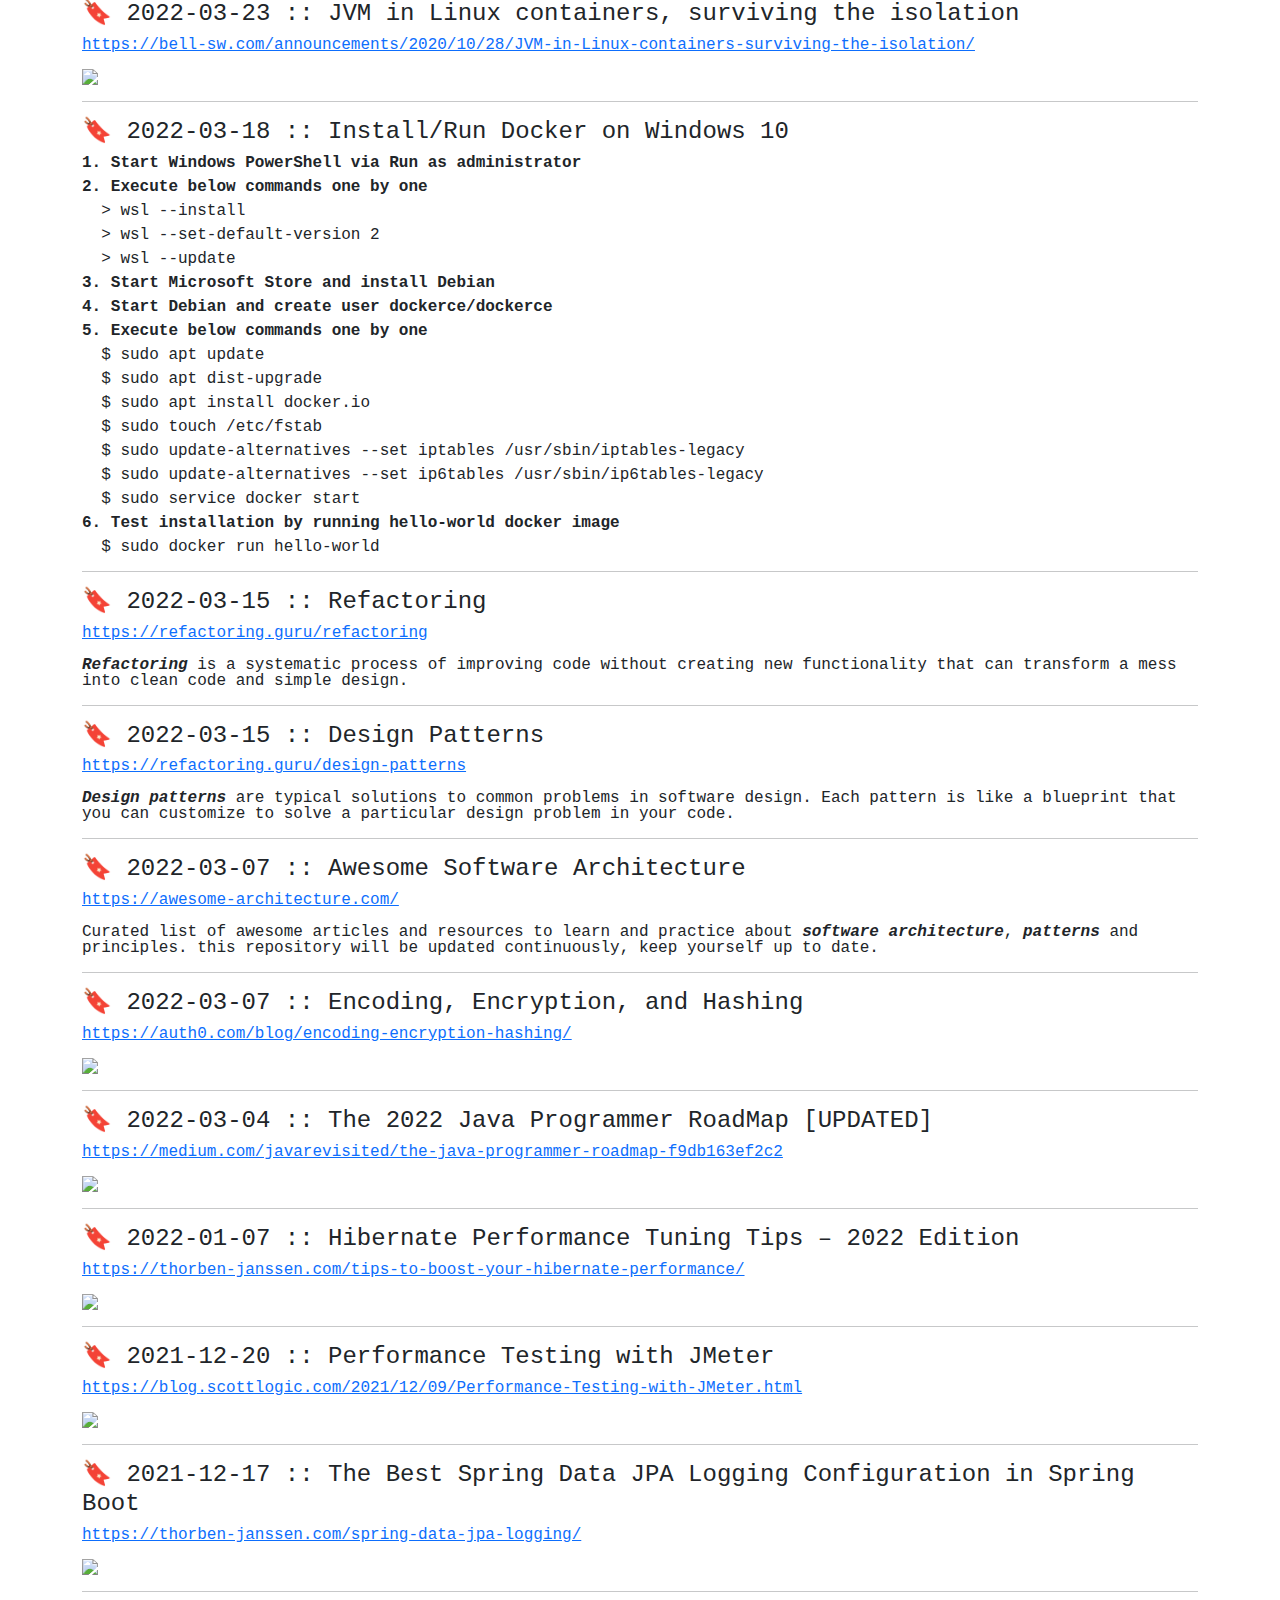
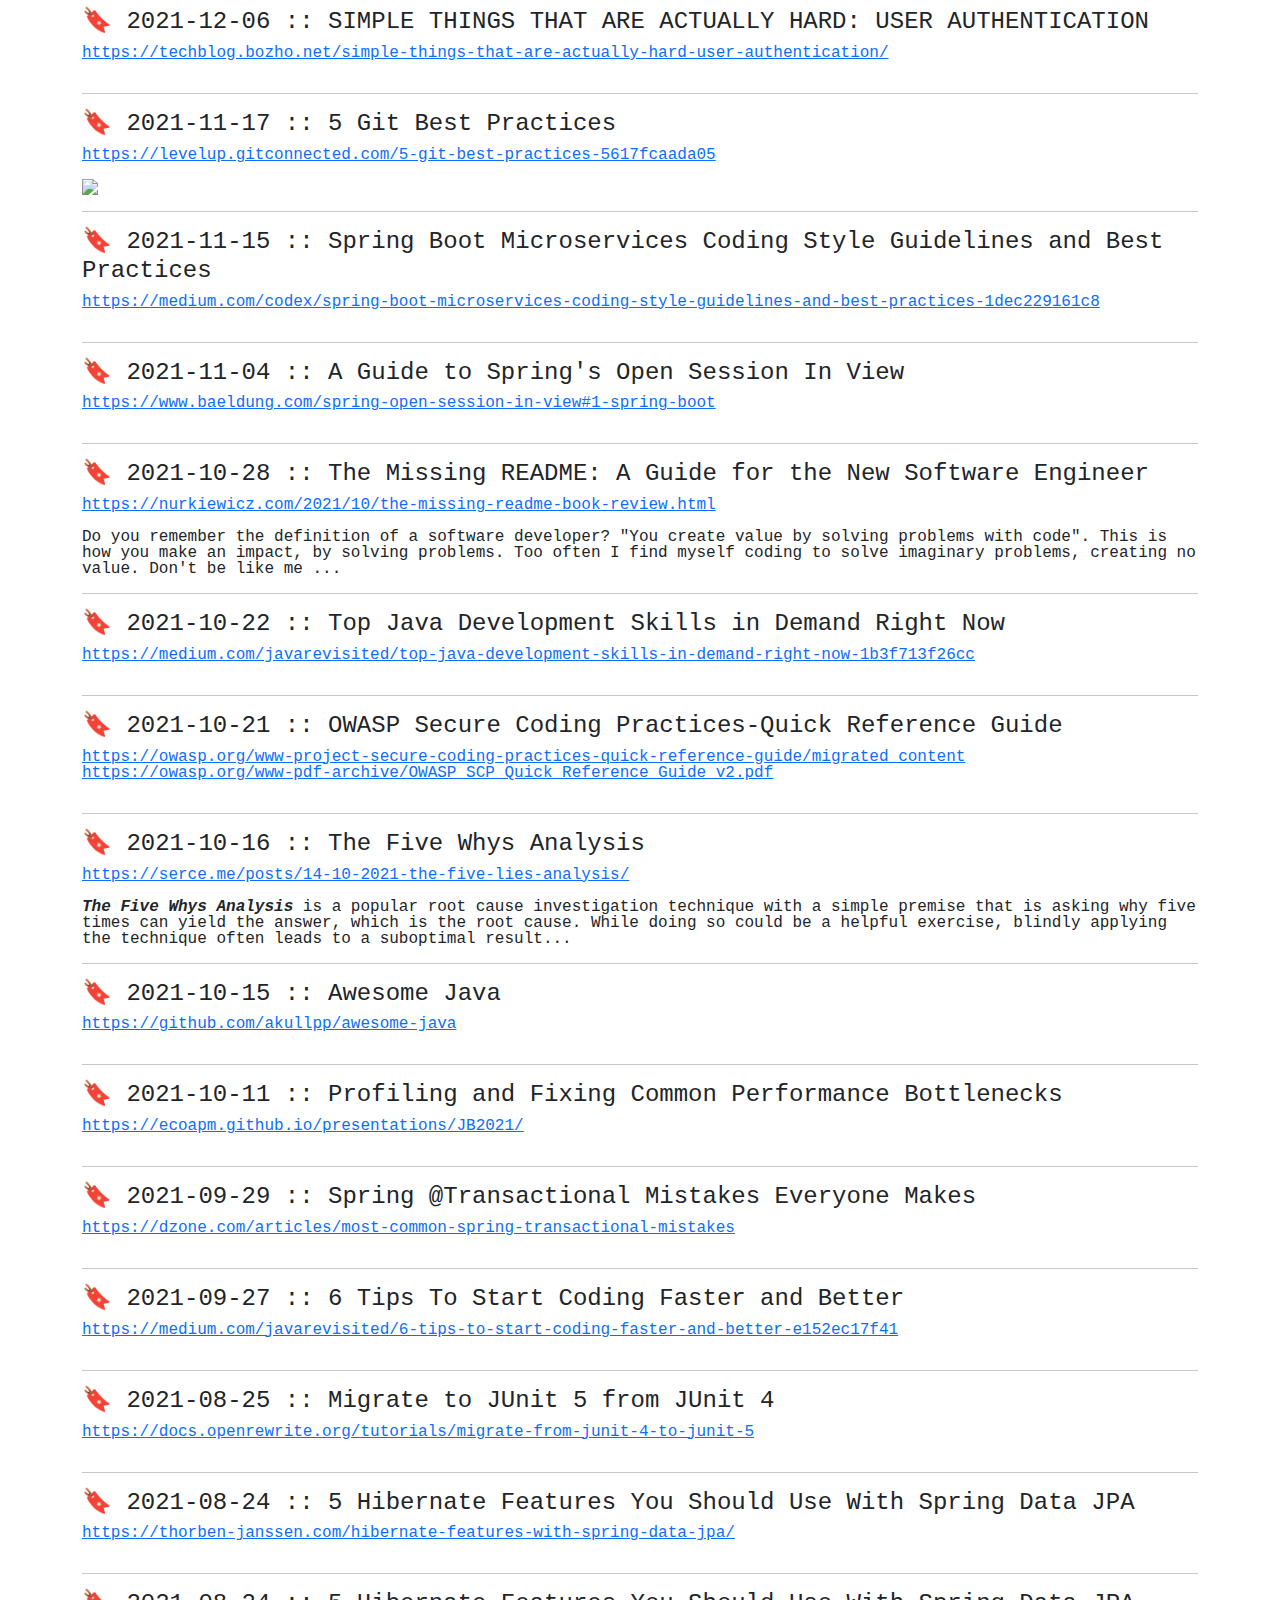
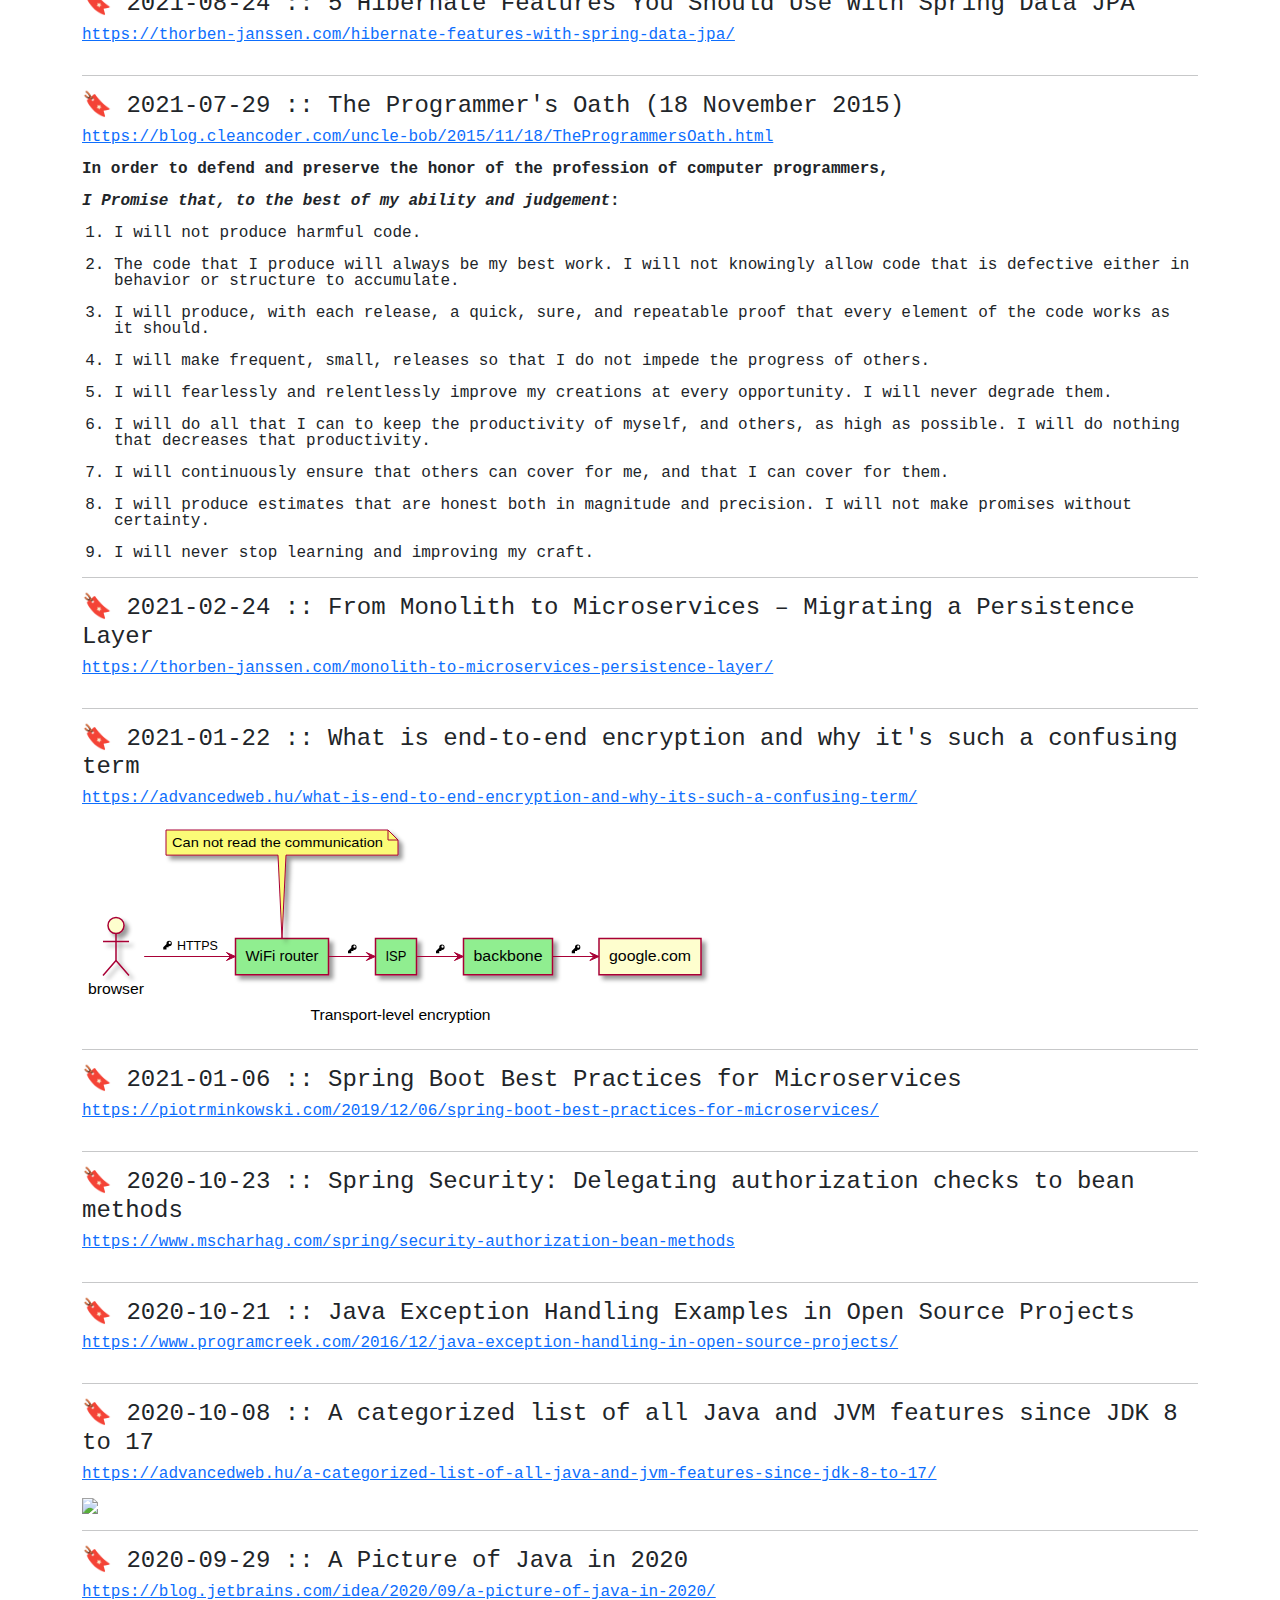
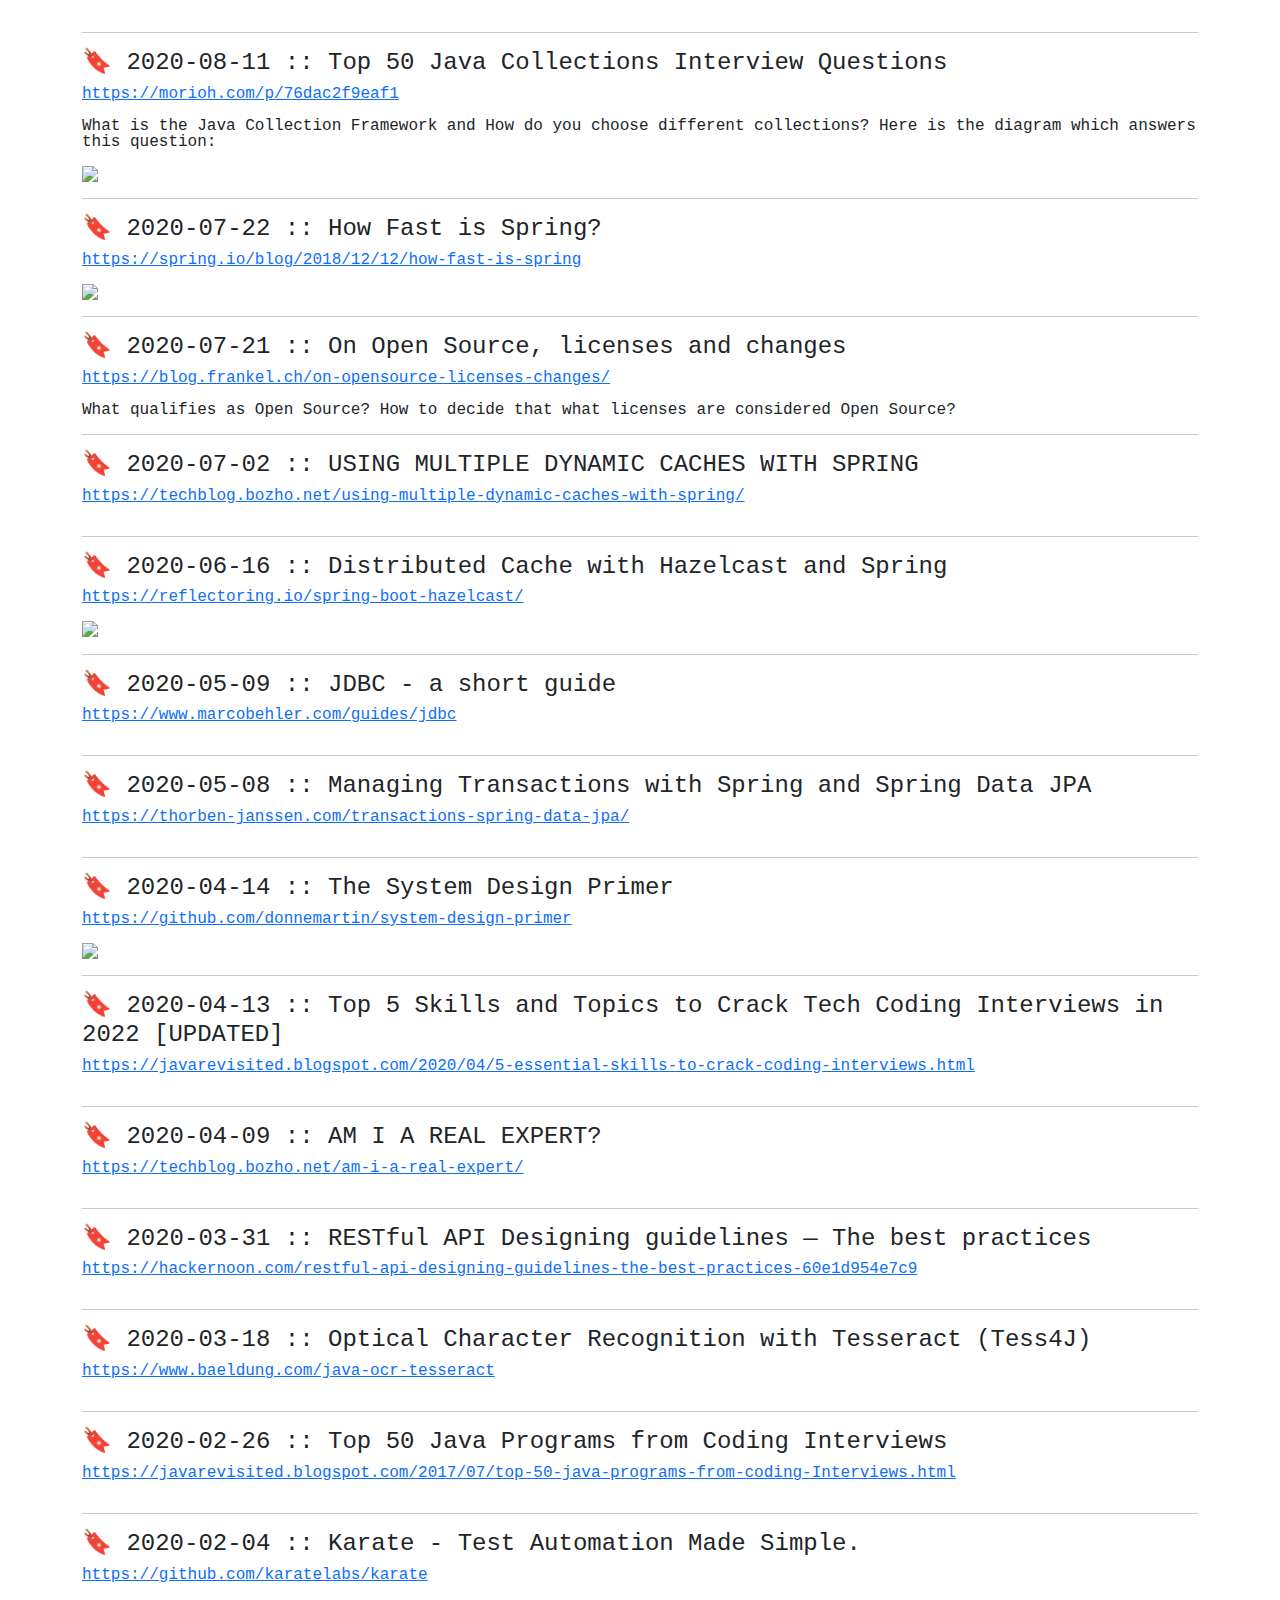
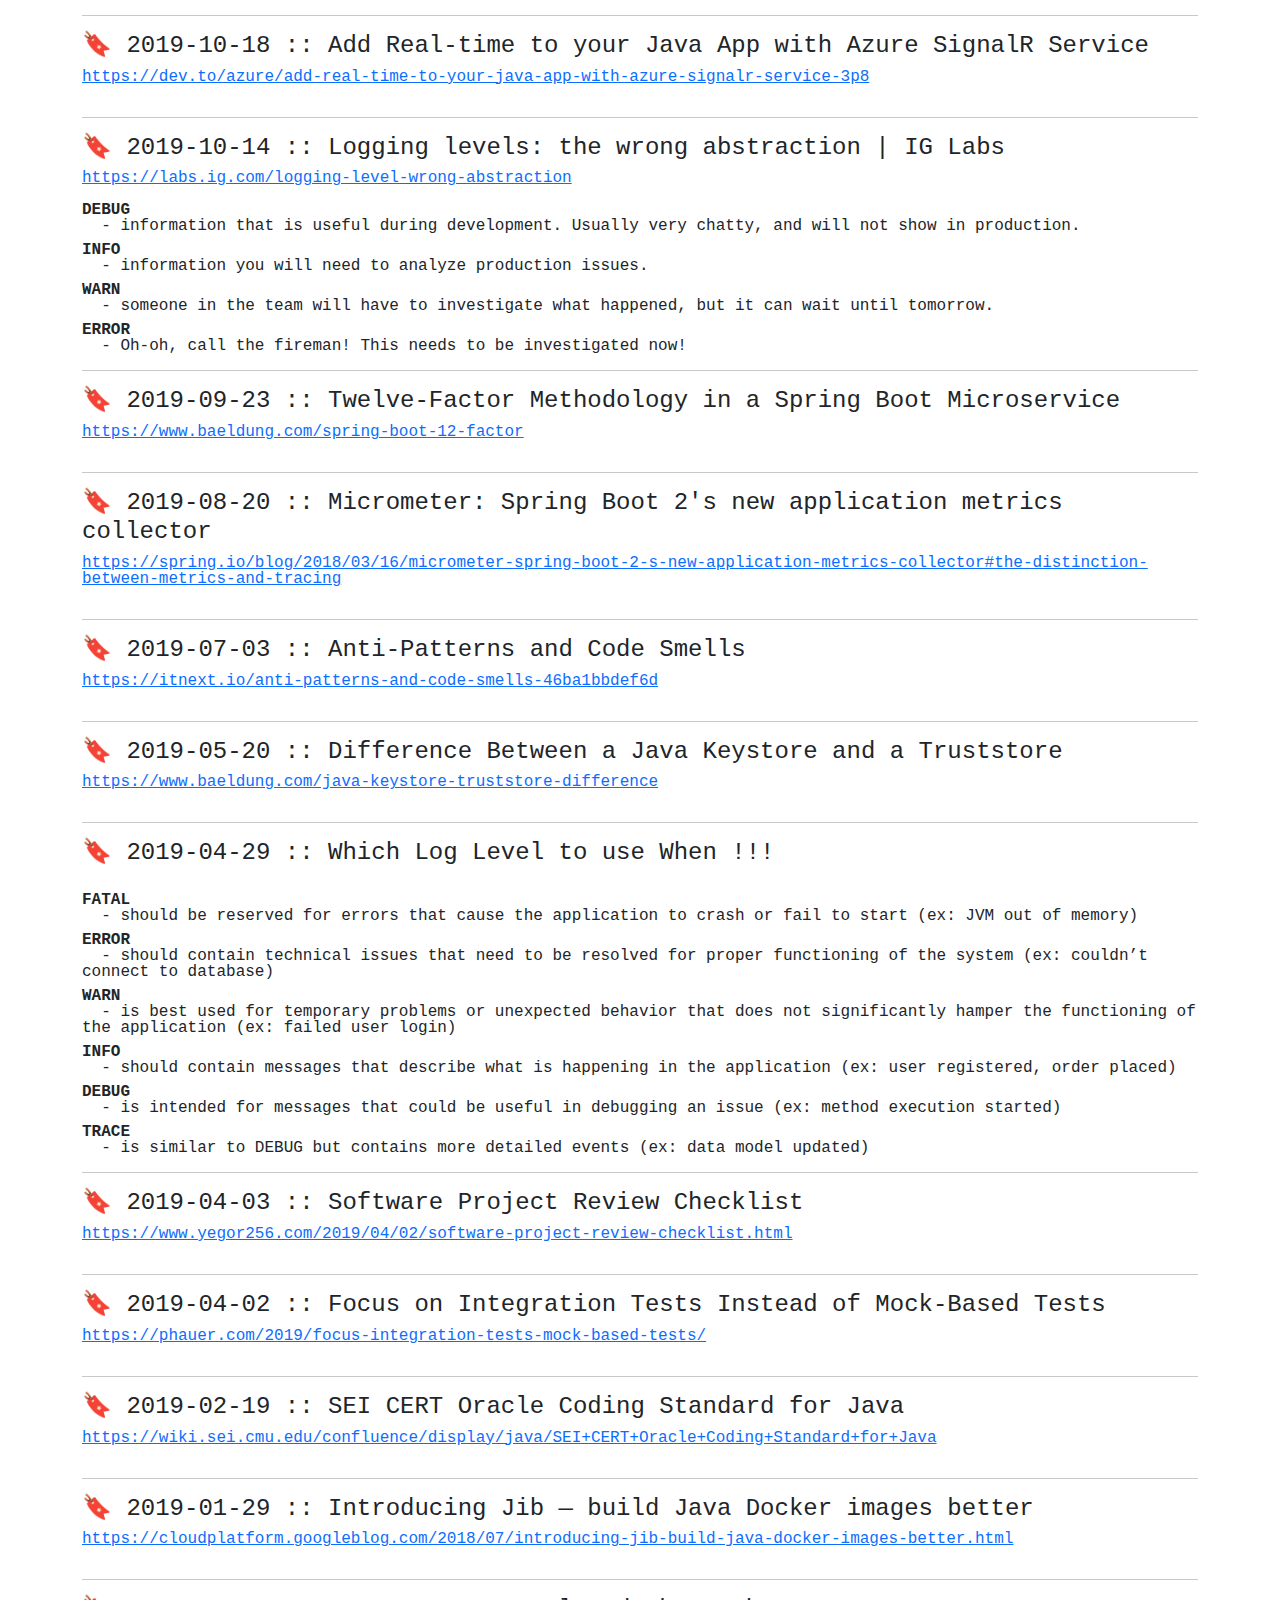
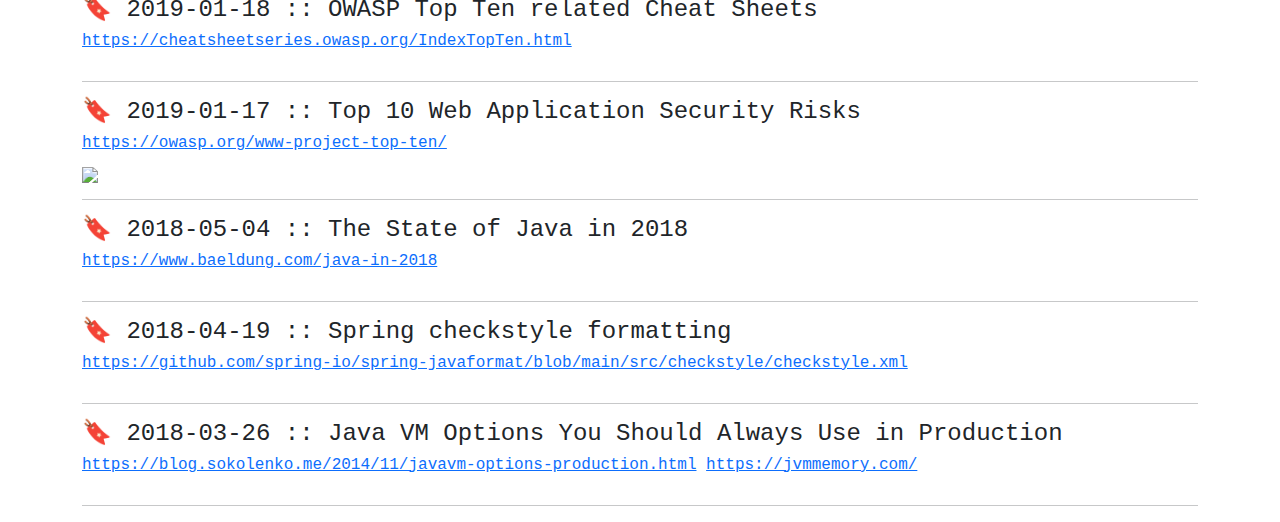
==== index.html @ d81672a1 "Update index.html" ====
<!doctype html>
<html lang="en">

<head>
    <meta charset="utf-8">
    <meta name="viewport" content="width=device-width, initial-scale=1">
    <link href="https://cdn.jsdelivr.net/npm/bootstrap@5.1.3/dist/css/bootstrap.min.css" rel="stylesheet">
    <title>merite-good-reads</title>
</head>

<body class="font-monospace lh-1">
    <div class="container">
        <div>
            <h4 id="2022-03-23"><a href="#2022-03-23" style="text-decoration: none;">&#x1F516;</a>
                2022-03-23 :: JVM in Linux containers, surviving the isolation</h4>
            <a target="_blank"
                href="https://bell-sw.com/announcements/2020/10/28/JVM-in-Linux-containers-surviving-the-isolation/">
                https://bell-sw.com/announcements/2020/10/28/JVM-in-Linux-containers-surviving-the-isolation/</a>
            <div>&nbsp;</div>
            <img width="500"
                src="https://bell-sw.com/assets/images/2020-10-28-JVM-in-Linux-containers-surviving-the-isolation/bellsoft_jfr_part4-min.jpg">
            <hr>
        </div>
        <div>
            <h4 id="2022-03-18"><a href="#2022-03-18" style="text-decoration: none;">&#x1F516;</a>
                2022-03-18 :: Install/Run Docker on Windows 10</h4>
            <dl>
                <dt>1. Start Windows PowerShell via Run as administrator</dt>
                <dd></dd>
                <dt>2. Execute below commands one by one</dt>
                <dd></dd>
                <dd>&nbsp;&nbsp;&gt; wsl --install</dd>
                <dd>&nbsp;&nbsp;&gt; wsl --set-default-version 2</dd>
                <dd>&nbsp;&nbsp;&gt; wsl --update</dd>
                <dt>3. Start Microsoft Store and install Debian</dt>
                <dd></dd>
                <dt>4. Start Debian and create user dockerce/dockerce</dt>
                <dd></dd>
                <dt>5. Execute below commands one by one</dt>
                <dd></dd>
                <dd>&nbsp;&nbsp;$ sudo apt update</dd>
                <dd>&nbsp;&nbsp;$ sudo apt dist-upgrade</dd>
                <dd>&nbsp;&nbsp;$ sudo apt install docker.io</dd>
                <dd>&nbsp;&nbsp;$ sudo touch /etc/fstab</dd>
                <dd>&nbsp;&nbsp;$ sudo update-alternatives --set iptables /usr/sbin/iptables-legacy</dd>
                <dd>&nbsp;&nbsp;$ sudo update-alternatives --set ip6tables /usr/sbin/ip6tables-legacy</dd>
                <dd>&nbsp;&nbsp;$ sudo service docker start</dd>
                <dt>6. Test installation by running hello-world docker image</dt>
                <dd></dd>
                <dd>&nbsp;&nbsp;$ sudo docker run hello-world</dd>
            </dl>
            <hr>
        </div>
        <div>
            <h4 id="2022-03-15"><a href="#2022-03-15" style="text-decoration: none;">&#x1F516;</a>
                2022-03-15 :: Refactoring</h4>
            <a target="_blank" href="https://refactoring.guru/refactoring">https://refactoring.guru/refactoring</a>
            <div>&nbsp;</div>
            <p><em><strong>Refactoring</strong></em> is a systematic process of improving code without creating new
                functionality that can transform a mess into clean code and simple design.</p>
            <hr>
        </div>
        <div>
            <h4 id="2022-03-15_01"><a href="#2022-03-15_01" style="text-decoration: none;">&#x1F516;</a>
                2022-03-15 :: Design Patterns</h4>
            <a target="_blank"
                href="https://refactoring.guru/design-patterns/">https://refactoring.guru/design-patterns</a>
            <div>&nbsp;</div>
            <p><em><strong>Design patterns</strong></em> are typical solutions to common problems in software design.
                Each pattern is like a blueprint that you can customize to solve a particular design problem in your
                code.</p>
            <hr>
        </div>
        <div>
            <h4 id="2022-03-07"><a href="#2022-03-07" style="text-decoration: none;">&#x1F516;</a>
                2022-03-07 :: Awesome Software Architecture</h4>
            <a target="_blank" href="https://awesome-architecture.com/">https://awesome-architecture.com/</a>
            <div>&nbsp;</div>
            <p>Curated list of awesome articles and resources to learn and practice about <em><strong>software
                        architecture</strong></em>, <em><strong>patterns</strong></em> and principles. this repository
                will be updated continuously, keep yourself up to date.</p>
            <hr>
        </div>
        <div>
            <h4 id="2022-03-07_01"><a href="#2022-03-07_01" style="text-decoration: none;">&#x1F516;</a>
                2022-03-07 :: Encoding, Encryption, and Hashing</h4>
            <a target="_blank" href="https://auth0.com/blog/encoding-encryption-hashing/">
                https://auth0.com/blog/encoding-encryption-hashing/</a>
            <div>&nbsp;</div>
            <img width="500"
                src="https://images.ctfassets.net/23aumh6u8s0i/32RHwyEORRBB8sbu5EZgdz/e706f821fe5e309fc410d7a56acee7d3/encoding-encryption-hasing-cheat-sheet.png">
            <hr>
        </div>
        <div>
            <h4 id="2022-03-04"><a href="#2022-03-04" style="text-decoration: none;">&#x1F516;</a>
                2022-03-04 :: The 2022 Java Programmer RoadMap [UPDATED]</h4>
            <a target="_blank" href="https://medium.com/javarevisited/the-java-programmer-roadmap-f9db163ef2c2">
                https://medium.com/javarevisited/the-java-programmer-roadmap-f9db163ef2c2</a>
            <div>&nbsp;</div>
            <img width="500" src="https://miro.medium.com/max/1400/1*dAQJ-UDP3altoQKThbQs_w.jpeg">
            <hr>
        </div>
        <div>
            <h4 id="2022-01-07"><a href="#2022-01-07" style="text-decoration: none;">&#x1F516;</a>
                2022-01-07 :: Hibernate Performance Tuning Tips – 2022 Edition</h4>
            <a target="_blank" href="https://thorben-janssen.com/tips-to-boost-your-hibernate-performance/">
                https://thorben-janssen.com/tips-to-boost-your-hibernate-performance/</a>
            <div>&nbsp;</div>
            <img width="500"
                src="https://thorben-janssen.com/wp-content/uploads/2015/11/Hibernate-Performance-Tuning-in-2022-768x427.png">
            <hr>
        </div>
        <div>
            <h4 id="2021-12-20"><a href="#2021-12-20" style="text-decoration: none;">&#x1F516;</a>
                2021-12-20 :: Performance Testing with JMeter</h4>
            <a target="_blank" href="https://blog.scottlogic.com/2021/12/09/Performance-Testing-with-JMeter.html">
                https://blog.scottlogic.com/2021/12/09/Performance-Testing-with-JMeter.html</a>
            <div>&nbsp;</div>
            <img width="500" src="https://blog.scottlogic.com/bquinn/assets/jmeter.png">
            <hr>
        </div>
        <div>
            <h4 id="2021-12-17"><a href="#2021-12-17" style="text-decoration: none;">&#x1F516;</a>
                2021-12-17 :: The Best Spring Data JPA Logging Configuration in Spring Boot</h4>
            <a target="_blank" href="https://thorben-janssen.com/spring-data-jpa-logging/">
                https://thorben-janssen.com/spring-data-jpa-logging/</a>
            <div>&nbsp;</div>
            <img width="500"
                src="https://thorben-janssen.com/wp-content/uploads/2021/12/Spring-Data-JPA-Best-Logging-Configuration-768x427.png">
            <hr>
        </div>
        <div>
            <h4 id="2021-12-06"><a href="#2021-12-06" style="text-decoration: none;">&#x1F516;</a>
                2021-12-06 :: SIMPLE THINGS THAT ARE ACTUALLY HARD: USER AUTHENTICATION</h4>
            <a target="_blank"
                href="https://techblog.bozho.net/simple-things-that-are-actually-hard-user-authentication/">
                https://techblog.bozho.net/simple-things-that-are-actually-hard-user-authentication/</a>
            <div>&nbsp;</div>
            <hr>
        </div>
        <div>
            <h4 id="2021-11-17"><a href="#2021-11-17" style="text-decoration: none;">&#x1F516;</a>
                2021-11-17 :: 5 Git Best Practices</h4>
            <a target="_blank" href="https://levelup.gitconnected.com/5-git-best-practices-5617fcaada05">
                https://levelup.gitconnected.com/5-git-best-practices-5617fcaada05</a>
            <div>&nbsp;</div>
            <img width="500" src="https://miro.medium.com/max/1400/1*j2dCG0Z99atFxKxOmQhsIg.png">
            <hr>
        </div>
        <div>
            <h4 id="2021-11-15"><a href="#2021-11-15" style="text-decoration: none;">&#x1F516;</a>
                2021-11-15 :: Spring Boot Microservices Coding Style Guidelines and Best Practices</h4>
            <a target="_blank"
                href="https://medium.com/codex/spring-boot-microservices-coding-style-guidelines-and-best-practices-1dec229161c8">
                https://medium.com/codex/spring-boot-microservices-coding-style-guidelines-and-best-practices-1dec229161c8</a
                target="_blank">
            <div>&nbsp;</div>
            <hr>
        </div>
        <div>
            <h4 id="2021-11-04"><a href="#2021-11-04" style="text-decoration: none;">&#x1F516;</a>
                2021-11-04 :: A Guide to Spring's Open Session In View</h4>
            <a target="_blank" href="https://www.baeldung.com/spring-open-session-in-view#1-spring-boot">
                https://www.baeldung.com/spring-open-session-in-view#1-spring-boot</a>
            <div>&nbsp;</div>
            <hr>
        </div>
        <div>
            <h4 id="2021-10-28"><a href="#2021-10-28" style="text-decoration: none;">&#x1F516;</a>
                2021-10-28 :: The Missing README: A Guide for the New Software Engineer</h4>
            <a target="_blank" href="https://nurkiewicz.com/2021/10/the-missing-readme-book-review.html">
                https://nurkiewicz.com/2021/10/the-missing-readme-book-review.html</a>
            <div>&nbsp;</div>
            <p>Do you remember the definition of a software developer? "You create value by solving problems with
                code". This is how you make an impact, by solving problems. Too often I find myself coding to solve
                imaginary problems, creating no value. Don't be like me ...</p>
            <hr>
        </div>
        <div>
            <h4 id="2021-10-22"><a href="#2021-10-22" style="text-decoration: none;">&#x1F516;</a>
                2021-10-22 :: Top Java Development Skills in Demand Right Now</h4>
            <a target="_blank"
                href="https://medium.com/javarevisited/top-java-development-skills-in-demand-right-now-1b3f713f26cc">
                https://medium.com/javarevisited/top-java-development-skills-in-demand-right-now-1b3f713f26cc</a>
            <div>&nbsp;</div>
            <hr>
        </div>
        <div>
            <h4 id="2021-10-21"><a href="#2021-10-21" style="text-decoration: none;">&#x1F516;</a>
                2021-10-21 :: OWASP Secure Coding Practices-Quick Reference Guide</h4>
            <a target="_blank"
                href="https://owasp.org/www-project-secure-coding-practices-quick-reference-guide/migrated_content">
                https://owasp.org/www-project-secure-coding-practices-quick-reference-guide/migrated_content</a>
            <br />
            <a target="_blank" href="https://owasp.org/www-pdf-archive/OWASP_SCP_Quick_Reference_Guide_v2.pdf">
                https://owasp.org/www-pdf-archive/OWASP_SCP_Quick_Reference_Guide_v2.pdf</a>
            <div>&nbsp;</div>
            <hr>
        </div>
        <div>
            <h4 id="2021-10-16"><a href="#2021-10-16" style="text-decoration: none;">&#x1F516;</a>
                2021-10-16 :: The Five Whys Analysis</h4>
            <a target="_blank" href="https://serce.me/posts/14-10-2021-the-five-lies-analysis/">
                https://serce.me/posts/14-10-2021-the-five-lies-analysis/</a>
            <div>&nbsp;</div>
            <p><em><strong>The Five Whys Analysis</strong></em> is a popular root cause investigation technique with a
                simple premise that is asking why five times can yield the answer, which is the root cause. While doing
                so could be a helpful exercise, blindly applying the technique often leads to a suboptimal result...
            </p>
            <hr>
        </div>
        <div>
            <h4 id="2021-10-15"><a href="#2021-10-15" style="text-decoration: none;">&#x1F516;</a>
                2021-10-15 :: Awesome Java</h4>
            <a target="_blank" href="https://github.com/akullpp/awesome-java">
                https://github.com/akullpp/awesome-java</a>
            <div>&nbsp;</div>
            <hr>
        </div>
        <div>
            <h4 id="2021-10-11"><a href="#2021-10-11" style="text-decoration: none;">&#x1F516;</a>
                2021-10-11 :: Profiling and Fixing Common Performance Bottlenecks</h4>
            <a target="_blank" href="https://ecoapm.github.io/presentations/JB2021/">
                https://ecoapm.github.io/presentations/JB2021/</a>
            <div>&nbsp;</div>
            <hr>
        </div>
        <div>
            <h4 id="2021-09-29"><a href="#2021-09-29" style="text-decoration: none;">&#x1F516;</a>
                2021-09-29 :: Spring @Transactional Mistakes Everyone Makes</h4>
            <a target="_blank" href="https://dzone.com/articles/most-common-spring-transactional-mistakes">
                https://dzone.com/articles/most-common-spring-transactional-mistakes</a>
            <div>&nbsp;</div>
            <hr>
        </div>
        <div>
            <h4 id="2021-09-27"><a href="#2021-09-27" style="text-decoration: none;">&#x1F516;</a>
                2021-09-27 :: 6 Tips To Start Coding Faster and Better</h4>
            <a target="_blank"
                href="https://medium.com/javarevisited/6-tips-to-start-coding-faster-and-better-e152ec17f41">
                https://medium.com/javarevisited/6-tips-to-start-coding-faster-and-better-e152ec17f41</a>
            <div>&nbsp;</div>
            <hr>
        </div>
        <div>
            <h4 id="2021-08-25"><a href="#2021-08-25" style="text-decoration: none;">&#x1F516;</a>
                2021-08-25 :: Migrate to JUnit 5 from JUnit 4</h4>
            <a target="_blank" href="https://docs.openrewrite.org/tutorials/migrate-from-junit-4-to-junit-5">
                https://docs.openrewrite.org/tutorials/migrate-from-junit-4-to-junit-5</a>
            <div>&nbsp;</div>
            <hr>
        </div>
        <div>
            <h4 id="2021-08-24"><a href="#2021-08-24" style="text-decoration: none;">&#x1F516;</a>
                2021-08-24 :: 5 Hibernate Features You Should Use With Spring Data JPA</h4>
            <a target="_blank" href="https://thorben-janssen.com/hibernate-features-with-spring-data-jpa/">
                https://thorben-janssen.com/hibernate-features-with-spring-data-jpa/</a>
            <div>&nbsp;</div>
            <hr>
        </div>
        <div>
            <h4 id="2021-08-24"><a href="#2021-08-24" style="text-decoration: none;">&#x1F516;</a>
                2021-08-24 :: 5 Hibernate Features You Should Use With Spring Data JPA</h4>
            <a target="_blank" href="https://thorben-janssen.com/hibernate-features-with-spring-data-jpa/">
                https://thorben-janssen.com/hibernate-features-with-spring-data-jpa/</a>
            <div>&nbsp;</div>
            <hr>
        </div>
        <div>
            <h4 id="2021-07-29"><a href="#2021-07-29" style="text-decoration: none;">&#x1F516;</a>
                2021-07-29 :: The Programmer's Oath (18 November 2015)</h4>
            <a target="_blank" href="https://blog.cleancoder.com/uncle-bob/2015/11/18/TheProgrammersOath.html">
                https://blog.cleancoder.com/uncle-bob/2015/11/18/TheProgrammersOath.html</a>
            <div>&nbsp;</div>
            <strong>
                <p>In order to defend and preserve the honor of the profession of computer programmers, </p>
                <p><em>I Promise that, to the best of my ability and judgement</em>:</p>
            </strong>
            <ol>
                <li>
                    <p>I will not produce harmful code.</p>
                </li>
                <li>
                    <p>The code that I produce will always be my best work. I will not knowingly allow code that is
                        defective either in behavior or structure to accumulate.</p>
                </li>
                <li>
                    <p>I will produce, with each release, a quick, sure, and repeatable proof that every element of the
                        code works as it should.</p>
                </li>
                <li>
                    <p>I will make frequent, small, releases so that I do not impede the progress of others.</p>
                </li>
                <li>
                    <p>I will fearlessly and relentlessly improve my creations at every opportunity. I will never
                        degrade them.</p>
                </li>
                <li>
                    <p>I will do all that I can to keep the productivity of myself, and others, as high as possible. I
                        will do nothing that decreases that productivity.</p>
                </li>
                <li>
                    <p>I will continuously ensure that others can cover for me, and that I can cover for them.</p>
                </li>
                <li>
                    <p>I will produce estimates that are honest both in magnitude and precision. I will not make
                        promises without certainty.</p>
                </li>
                <li>
                    <p>I will never stop learning and improving my craft.</p>
                </li>
            </ol>
            <hr>
        </div>
        <div>
            <h4 id="2021-02-24"><a href="#2021-02-24" style="text-decoration: none;">&#x1F516;</a>
                2021-02-24 :: From Monolith to Microservices – Migrating a Persistence Layer</h4>
            <a target="_blank" href="https://thorben-janssen.com/monolith-to-microservices-persistence-layer/">
                https://thorben-janssen.com/monolith-to-microservices-persistence-layer/</a>
            <div>&nbsp;</div>
            <hr>
        </div>
        <div>
            <h4 id="2021-01-22"><a href="#2021-01-22" style="text-decoration: none;">&#x1F516;</a>
                2021-01-22 :: What is end-to-end encryption and why it's such a confusing term</h4>
            <a target="_blank"
                href="https://advancedweb.hu/what-is-end-to-end-encryption-and-why-its-such-a-confusing-term/">
                https://advancedweb.hu/what-is-end-to-end-encryption-and-why-its-such-a-confusing-term/</a>
            <div>&nbsp;</div>
            <div><svg xmlns="http://www.w3.org/2000/svg" height="211" preserveAspectRatio=""
                    style="width:630px;height:211px" viewBox="0 0 630 211" width="630">
                    <defs>
                        <filter height="300%" id="prefix__a" width="300%" x="-1" y="-1">
                            <feGaussianBlur result="blurOut" stdDeviation="2"></feGaussianBlur>
                            <feColorMatrix in="blurOut" result="blurOut2"
                                values="0 0 0 0 0 0 0 0 0 0 0 0 0 0 0 0 0 0 .4 0"></feColorMatrix>
                            <feOffset dx="4" dy="4" in="blurOut2" result="blurOut3"></feOffset>
                            <feBlend in="SourceGraphic" in2="blurOut3"></feBlend>
                        </filter>
                    </defs>
                    <ellipse cx="34" cy="103.5" fill="#FEFECE" filter="url(#prefix__a)" rx="8" ry="8" stroke="#A80036"
                        stroke-width="1.5"></ellipse>
                    <path d="M34 111.5v27m-13-19h26m-13 19l-13 15m13-15l13 15" fill="none" filter="url(#prefix__a)"
                        stroke="#A80036" stroke-width="1.5"></path><text font-family="sans-serif" font-size="14"
                        lengthAdjust="spacingAndGlyphs" textLength="56" x="6" y="171.995">browser</text>
                    <path fill="#90EE90" filter="url(#prefix__a)" d="M153.5 116.5H246.5V152.797H153.5z" stroke="#A80036"
                        stroke-width="1.5"></path><text font-family="sans-serif" font-size="14"
                        lengthAdjust="spacingAndGlyphs" textLength="73" x="163.5" y="139.495">WiFi router</text>
                    <path fill="#90EE90" filter="url(#prefix__a)" d="M293.5 116.5H334.5V152.797H293.5z" stroke="#A80036"
                        stroke-width="1.5"></path><text font-family="sans-serif" font-size="14"
                        lengthAdjust="spacingAndGlyphs" textLength="21" x="303.5" y="139.495">ISP</text>
                    <path fill="#90EE90" filter="url(#prefix__a)" d="M381.5 116.5H470.5V152.797H381.5z" stroke="#A80036"
                        stroke-width="1.5"></path><text font-family="sans-serif" font-size="14"
                        lengthAdjust="spacingAndGlyphs" textLength="69" x="391.5" y="139.495">backbone</text>
                    <path fill="#FEFECE" filter="url(#prefix__a)" d="M517 116.5H619V152.797H517z" stroke="#A80036"
                        stroke-width="1.5"></path><text font-family="sans-serif" font-size="14"
                        lengthAdjust="spacingAndGlyphs" textLength="82" x="527" y="139.495">google.com</text>
                    <path d="M84 8v25.133h112l4 83.227 4-83.227h112V18L306 8H84" fill="#FBFB77" filter="url(#prefix__a)"
                        stroke="#A80036" stroke-width="1.0"></path>
                    <path d="M306 8v10h10L306 8" fill="#FBFB77" stroke="#A80036" stroke-width="1.0"></path><text
                        font-family="sans-serif" font-size="13" lengthAdjust="spacingAndGlyphs" textLength="211" x="90"
                        y="25.067">Can not read the communication</text>
                    <path d="M62.16 134.5h86.07" fill="none" stroke="#A80036" stroke-width="1.0"></path>
                    <path fill="#A80036" d="M153.47 134.5L144.47 130.5 148.47 134.5 144.47 138.5 153.47 134.5z"
                        stroke="#A80036" stroke-width="1.0"></path>
                    <path
                        d="M87.208 118.716a2.71 2.71 0 0 0-2.708 2.709c0 .173.036.321.068.474l-3.318 3.318v2.167h3.25v-2.167h2.167v-1.083l.068-.068c.152.032.3.068.474.068a2.71 2.71 0 0 0 0-5.417m.542 1.084c.596 0 1.083.487 1.083 1.083s-.487 1.083-1.083 1.083a1.087 1.087 0 0 1-1.083-1.083c0-.596.487-1.083 1.083-1.083">
                    </path><text font-family="sans-serif" font-size="13" lengthAdjust="spacingAndGlyphs" textLength="41"
                        x="94.917" y="127.567">HTTPS</text>
                    <path d="M246.7 134.5h41.57" fill="none" stroke="#A80036" stroke-width="1.0"></path>
                    <path fill="#A80036" d="M293.35 134.5L284.35 130.5 288.35 134.5 284.35 138.5 293.35 134.5z"
                        stroke="#A80036" stroke-width="1.0"></path>
                    <path
                        d="M271.958 122.5a2.71 2.71 0 0 0-2.708 2.708c0 .174.036.322.068.475L266 129v2.167h3.25V129h2.167v-1.083l.068-.069c.152.033.3.069.474.069a2.71 2.71 0 0 0 0-5.417m.542 1.083c.596 0 1.083.488 1.083 1.084 0 .596-.487 1.083-1.083 1.083a1.087 1.087 0 0 1-1.083-1.083c0-.596.487-1.084 1.083-1.084">
                    </path>
                    <path d="M334.54 134.5h41.55" fill="none" stroke="#A80036" stroke-width="1.0"></path>
                    <path fill="#A80036" d="M381.45 134.5L372.45 130.5 376.45 134.5 372.45 138.5 381.45 134.5z"
                        stroke="#A80036" stroke-width="1.0"></path>
                    <path
                        d="M359.958 122.5a2.71 2.71 0 0 0-2.708 2.708c0 .174.036.322.068.475L354 129v2.167h3.25V129h2.167v-1.083l.068-.069c.152.033.3.069.474.069a2.71 2.71 0 0 0 0-5.417m.542 1.083c.596 0 1.083.488 1.083 1.084 0 .596-.487 1.083-1.083 1.083a1.087 1.087 0 0 1-1.083-1.083c0-.596.487-1.084 1.083-1.084">
                    </path>
                    <path d="M470.54 134.5h41.37" fill="none" stroke="#A80036" stroke-width="1.0"></path>
                    <path fill="#A80036" d="M516.93 134.5L507.93 130.5 511.93 134.5 507.93 138.5 516.93 134.5z"
                        stroke="#A80036" stroke-width="1.0"></path>
                    <path
                        d="M495.708 122.5a2.71 2.71 0 0 0-2.708 2.708c0 .174.036.322.068.475L489.75 129v2.167H493V129h2.167v-1.083l.068-.069c.152.033.3.069.474.069a2.71 2.71 0 0 0 0-5.417m.542 1.083c.596 0 1.083.488 1.083 1.084 0 .596-.487 1.083-1.083 1.083a1.087 1.087 0 0 1-1.083-1.083c0-.596.487-1.084 1.083-1.084">
                    </path><text font-family="sans-serif" font-size="14" lengthAdjust="spacingAndGlyphs"
                        textLength="180" x="228.5" y="197.995">Transport-level encryption</text>
                </svg></div>
            <hr>
        </div>
        <div>
            <h4 id="2021-01-06"><a href="#2021-01-06" style="text-decoration: none;">&#x1F516;</a>
                2021-01-06 :: Spring Boot Best Practices for Microservices</h4>
            <a target="_blank"
                href="https://piotrminkowski.com/2019/12/06/spring-boot-best-practices-for-microservices/">
                https://piotrminkowski.com/2019/12/06/spring-boot-best-practices-for-microservices/</a>
            <div>&nbsp;</div>
            <hr>
        </div>
        <div>
            <h4 id="2020-10-23"><a href="#2020-10-23" style="text-decoration: none;">&#x1F516;</a>
                2020-10-23 :: Spring Security: Delegating authorization checks to bean methods</h4>
            <a target="_blank" href="https://www.mscharhag.com/spring/security-authorization-bean-methods">
                https://www.mscharhag.com/spring/security-authorization-bean-methods</a>
            <div>&nbsp;</div>
            <hr>
        </div>
        <div>
            <h4 id="2020-10-21"><a href="#2020-10-21" style="text-decoration: none;">&#x1F516;</a>
                2020-10-21 :: Java Exception Handling Examples in Open Source Projects</h4>
            <a target="_blank"
                href="https://www.programcreek.com/2016/12/java-exception-handling-in-open-source-projects/">
                https://www.programcreek.com/2016/12/java-exception-handling-in-open-source-projects/</a>
            <div>&nbsp;</div>
            <hr>
        </div>
        <div>
            <h4 id="2020-10-08"><a href="#2020-10-08" style="text-decoration: none;">&#x1F516;</a>
                2020-10-08 :: A categorized list of all Java and JVM features since JDK 8 to 17</h4>
            <a target="_blank"
                href="https://advancedweb.hu/a-categorized-list-of-all-java-and-jvm-features-since-jdk-8-to-17/">
                https://advancedweb.hu/a-categorized-list-of-all-java-and-jvm-features-since-jdk-8-to-17/</a>
            <div>&nbsp;</div>
            <img width="500"
                src="https://advancedweb.hu/assets/posts/post_java_8/jdktimeline-v5-24ee60741bb59c597eb580422334eb913b64ecef910920d9ba376bec2f8b78a9.jpg">
            <hr>
        </div>
        <div>
            <h4 id="2020-09-29"><a href="#2020-09-29" style="text-decoration: none;">&#x1F516;</a>
                2020-09-29 :: A Picture of Java in 2020</h4>
            <a target="_blank" href="https://blog.jetbrains.com/idea/2020/09/a-picture-of-java-in-2020/">
                https://blog.jetbrains.com/idea/2020/09/a-picture-of-java-in-2020/</a>
            <div>&nbsp;</div>
            <hr>
        </div>
        <div>
            <h4 id="2020-08-11"><a href="#2020-08-11" style="text-decoration: none;">&#x1F516;</a>
                2020-08-11 :: Top 50 Java Collections Interview Questions</h4>
            <a target="_blank" href="https://morioh.com/p/76dac2f9eaf1"> https://morioh.com/p/76dac2f9eaf1</a>
            <div>&nbsp;</div>
            <p>What is the Java Collection Framework and How do you choose different collections? Here is the diagram
                which answers this question:</p>
            <img width="500" src="https://dzone.com/storage/temp/13795568-which-java-collection-to-use.png">
            <hr>
        </div>
        <div>
            <h4 id="2020-07-22"><a href="#2020-07-22" style="text-decoration: none;">&#x1F516;</a>
                2020-07-22 :: How Fast is Spring?</h4>
            <a target="_blank" href="https://spring.io/blog/2018/12/12/how-fast-is-spring">
                https://spring.io/blog/2018/12/12/how-fast-is-spring</a>
            <div>&nbsp;</div>
            <img width="500"
                src="https://docs.google.com/spreadsheets/d/e/2PACX-1vQpSEfx0Y1W9aD3XVyn91-S0jtUp2DRCQSy_W_LMGyMR91YLAQ1mL7MiR1BRd8VzshvtuxzL6WAnlxf/pubchart?oid=336485057&format=image">
            <hr>
        </div>
        <div>
            <h4 id="2020-07-21"><a href="#2020-07-21" style="text-decoration: none;">&#x1F516;</a>
                2020-07-21 :: On Open Source, licenses and changes</h4>
            <a target="_blank" href="https://blog.frankel.ch/on-opensource-licenses-changes/">
                https://blog.frankel.ch/on-opensource-licenses-changes/</a>
            <div>&nbsp;</div>
            <p>What qualifies as Open Source? How to decide that what licenses are considered Open Source?</p>
            <hr>
        </div>
        <div>
            <h4 id="2020-07-02"><a href="#2020-07-02" style="text-decoration: none;">&#x1F516;</a>
                2020-07-02 :: USING MULTIPLE DYNAMIC CACHES WITH SPRING</h4>
            <a target="_blank" href="https://techblog.bozho.net/using-multiple-dynamic-caches-with-spring/">
                https://techblog.bozho.net/using-multiple-dynamic-caches-with-spring/</a>
            <div>&nbsp;</div>
            <hr>
        </div>
        <div>
            <h4 id="2020-06-16"><a href="#2020-06-16" style="text-decoration: none;">&#x1F516;</a>
                2020-06-16 :: Distributed Cache with Hazelcast and Spring</h4>
            <a target="_blank" href="https://reflectoring.io/spring-boot-hazelcast/">
                https://reflectoring.io/spring-boot-hazelcast/</a>
            <div>&nbsp;</div>
            <img width="500"
                src="https://reflectoring.io/images/posts/hazelcast/near-cache_hu8e65deda1333fab18660471d9617cbd5_1135288_1351x0_resize_box_3.png">
            <hr>
        </div>
        <div>
            <h4 id="2020-05-09"><a href="#2020-05-09" style="text-decoration: none;">&#x1F516;</a>
                2020-05-09 :: JDBC - a short guide</h4>
            <a target="_blank" href="https://www.marcobehler.com/guides/jdbc">
                https://www.marcobehler.com/guides/jdbc</a>
            <div>&nbsp;</div>
            <hr>
        </div>
        <div>
            <h4 id="2020-05-08"><a href="#2020-05-08" style="text-decoration: none;">&#x1F516;</a>
                2020-05-08 :: Managing Transactions with Spring and Spring Data JPA</h4>
            <a target="_blank" href="https://thorben-janssen.com/transactions-spring-data-jpa/">
                https://thorben-janssen.com/transactions-spring-data-jpa/</a>
            <div>&nbsp;</div>
            <hr>
        </div>
        <div>
            <h4 id="2020-04-14"><a href="#2020-04-14" style="text-decoration: none;">&#x1F516;</a>
                2020-04-14 :: The System Design Primer</h4>
            <a target="_blank" href="https://github.com/donnemartin/system-design-primer">
                https://github.com/donnemartin/system-design-primer</a>
            <div>&nbsp;</div>
            <img width="500"
                src="https://raw.githubusercontent.com/donnemartin/system-design-primer/master/images/jj3A5N8.png">
            <hr>
        </div>
        <div>
            <h4 id="2020-04-13"><a href="#2020-04-13" style="text-decoration: none;">&#x1F516;</a>
                2020-04-13 :: Top 5 Skills and Topics to Crack Tech Coding Interviews in 2022 [UPDATED]</h4>
            <a target="_blank"
                href="https://javarevisited.blogspot.com/2020/04/5-essential-skills-to-crack-coding-interviews.html">
                https://javarevisited.blogspot.com/2020/04/5-essential-skills-to-crack-coding-interviews.html</a>
            <div>&nbsp;</div>
            <hr>
        </div>
        <div>
            <h4 id="2020-04-09"><a href="#2020-04-09" style="text-decoration: none;">&#x1F516;</a>
                2020-04-09 :: AM I A REAL EXPERT?</h4>
            <a target="_blank" href="https://techblog.bozho.net/am-i-a-real-expert/">
                https://techblog.bozho.net/am-i-a-real-expert/</a>
            <div>&nbsp;</div>
            <hr>
        </div>
        <div>
            <h4 id="2020-03-31"><a href="#2020-03-31" style="text-decoration: none;">&#x1F516;</a>
                2020-03-31 :: RESTful API Designing guidelines — The best practices</h4>
            <a target="_blank"
                href="https://hackernoon.com/restful-api-designing-guidelines-the-best-practices-60e1d954e7c9">
                https://hackernoon.com/restful-api-designing-guidelines-the-best-practices-60e1d954e7c9</a>
            <div>&nbsp;</div>
            <hr>
        </div>
        <div>
            <h4 id="2020-03-18"><a href="#2020-03-18" style="text-decoration: none;">&#x1F516;</a>
                2020-03-18 :: Optical Character Recognition with Tesseract (Tess4J)</h4>
            <a target="_blank" href="https://www.baeldung.com/java-ocr-tesseract">
                https://www.baeldung.com/java-ocr-tesseract</a>
            <div>&nbsp;</div>
            <hr>
        </div>
        <div>
            <h4 id="2020-02-26"><a href="#2020-02-26" style="text-decoration: none;">&#x1F516;</a>
                2020-02-26 :: Top 50 Java Programs from Coding Interviews</h4>
            <a target="_blank"
                href="https://javarevisited.blogspot.com/2017/07/top-50-java-programs-from-coding-Interviews.html">
                https://javarevisited.blogspot.com/2017/07/top-50-java-programs-from-coding-Interviews.html</a>
            <div>&nbsp;</div>
            <hr>
        </div>
        <div>
            <h4 id="2020-02-04"><a href="#2020-02-04" style="text-decoration: none;">&#x1F516;</a>
                2020-02-04 :: Karate - Test Automation Made Simple.</h4>
            <a target="_blank" href="https://github.com/karatelabs/karate">
                https://github.com/karatelabs/karate</a>
            <div>&nbsp;</div>
            <hr>
        </div>
        <div>
            <h4 id="2019-10-18"><a href="#2019-10-18" style="text-decoration: none;">&#x1F516;</a>
                2019-10-18 :: Add Real-time to your Java App with Azure SignalR Service</h4>
            <a target="_blank"
                href="https://dev.to/azure/add-real-time-to-your-java-app-with-azure-signalr-service-3p8">
                https://dev.to/azure/add-real-time-to-your-java-app-with-azure-signalr-service-3p8</a>
            <div>&nbsp;</div>
            <hr>
        </div>
        <div>
            <h4 id="2019-10-14"><a href="#2019-10-14" style="text-decoration: none;">&#x1F516;</a>
                2019-10-14 :: Logging levels: the wrong abstraction | IG Labs</h4>
            <a target="_blank" href="https://labs.ig.com/logging-level-wrong-abstraction">
                https://labs.ig.com/logging-level-wrong-abstraction</a>
            <div>&nbsp;</div>
            <dl>
                <dt>DEBUG</dt>
                <dd>&nbsp;&nbsp;- information that is useful during development. Usually very chatty, and will not
                    show in production. </dd>
                <dt>INFO</dt>
                <dd>&nbsp;&nbsp;- information you will need to analyze production issues.</dd>
                <dt>WARN</dt>
                <dd>&nbsp;&nbsp;- someone in the team will have to investigate what happened, but it can wait until
                    tomorrow.</dd>
                <dt>ERROR</dt>
                <dd>&nbsp;&nbsp;- Oh-oh, call the fireman! This needs to be investigated now!</dd>
            </dl>
            <hr>
        </div>
        <div>
            <h4 id="2019-09-23"><a href="#2019-09-23" style="text-decoration: none;">&#x1F516;</a>
                2019-09-23 :: Twelve-Factor Methodology in a Spring Boot Microservice</h4>
            <a target="_blank" href="https://www.baeldung.com/spring-boot-12-factor">
                https://www.baeldung.com/spring-boot-12-factor</a>
            <div>&nbsp;</div>
            <hr>
        </div>
        <div>
            <h4 id="2019-08-20"><a href="#2019-08-20" style="text-decoration: none;">&#x1F516;</a>
                2019-08-20 :: Micrometer: Spring Boot 2's new application metrics collector</h4>
            <a target="_blank"
                href="https://spring.io/blog/2018/03/16/micrometer-spring-boot-2-s-new-application-metrics-collector#the-distinction-between-metrics-and-tracing">
                https://spring.io/blog/2018/03/16/micrometer-spring-boot-2-s-new-application-metrics-collector#the-distinction-between-metrics-and-tracing</a>
            <div>&nbsp;</div>
            <hr>
        </div>
        <div>
            <h4 id="2019-07-03"><a href="#2019-07-03" style="text-decoration: none;">&#x1F516;</a>
                2019-07-03 :: Anti-Patterns and Code Smells</h4>
            <a target="_blank" href="https://itnext.io/anti-patterns-and-code-smells-46ba1bbdef6d">
                https://itnext.io/anti-patterns-and-code-smells-46ba1bbdef6d</a>
            <div>&nbsp;</div>
            <hr>
        </div>
        <div>
            <h4 id="2019-05-20"><a href="#2019-05-20" style="text-decoration: none;">&#x1F516;</a>
                2019-05-20 :: Difference Between a Java Keystore and a Truststore</h4>
            <a target="_blank" href="https://www.baeldung.com/java-keystore-truststore-difference">
                https://www.baeldung.com/java-keystore-truststore-difference</a>
            <div>&nbsp;</div>
            <hr>
        </div>
        <div>
            <h4 id="2019-04-29"><a href="#2019-04-29" style="text-decoration: none;">&#x1F516;</a>
                2019-04-29 :: Which Log Level to use When !!!</h4>
            <div>&nbsp;</div>
            <dl>
                <dt>FATAL</dt>
                <dd>&nbsp;&nbsp;- should be reserved for errors that cause the application to crash or fail to start
                    (ex: JVM out of memory) </dd>
                <dt>ERROR</dt>
                <dd>&nbsp;&nbsp;- should contain technical issues that need to be resolved for proper functioning of
                    the system (ex: couldn’t connect to database)</dd>
                <dt>WARN</dt>
                <dd>&nbsp;&nbsp;- is best used for temporary problems or unexpected behavior that does not
                    significantly hamper the
                    functioning of the application (ex: failed user login)</dd>
                <dt>INFO</dt>
                <dd>&nbsp;&nbsp;- should contain messages that describe what is happening in the application (ex:
                    user registered, order placed)</dd>
                <dt>DEBUG</dt>
                <dd>&nbsp;&nbsp;- is intended for messages that could be useful in debugging an issue (ex: method
                    execution started) </dd>
                <dt>TRACE</dt>
                <dd>&nbsp;&nbsp;- is similar to DEBUG but contains more detailed events (ex: data model updated) </dd>
            </dl>
            <hr>
        </div>
        <div>
            <h4 id="2019-04-03"><a href="#2019-04-03" style="text-decoration: none;">&#x1F516;</a>
                2019-04-03 :: Software Project Review Checklist</h4>
            <a target="_blank" href="https://www.yegor256.com/2019/04/02/software-project-review-checklist.html">
                https://www.yegor256.com/2019/04/02/software-project-review-checklist.html</a>
            <div>&nbsp;</div>
            <hr>
        </div>
        <div>
            <h4 id="2019-04-02"><a href="#2019-04-02" style="text-decoration: none;">&#x1F516;</a>
                2019-04-02 :: Focus on Integration Tests Instead of Mock-Based Tests</h4>
            <a target="_blank" href="https://phauer.com/2019/focus-integration-tests-mock-based-tests/">
                https://phauer.com/2019/focus-integration-tests-mock-based-tests/</a>
            <div>&nbsp;</div>
            <hr>
        </div>
        <div>
            <h4 id="2019-02-19"><a href="#2019-02-19" style="text-decoration: none;">&#x1F516;</a>
                2019-02-19 :: SEI CERT Oracle Coding Standard for Java</h4>
            <a target="_blank"
                href="https://wiki.sei.cmu.edu/confluence/display/java/SEI+CERT+Oracle+Coding+Standard+for+Java">
                https://wiki.sei.cmu.edu/confluence/display/java/SEI+CERT+Oracle+Coding+Standard+for+Java</a>
            <div>&nbsp;</div>
            <hr>
        </div>
        <div>
            <h4 id="2019-01-29"><a href="#2019-01-29" style="text-decoration: none;">&#x1F516;</a>
                2019-01-29 :: Introducing Jib — build Java Docker images better</h4>
            <a target="_blank"
                href="https://cloudplatform.googleblog.com/2018/07/introducing-jib-build-java-docker-images-better.html">
                https://cloudplatform.googleblog.com/2018/07/introducing-jib-build-java-docker-images-better.html</a>
            <div>&nbsp;</div>
            <hr>
        </div>
        <div>
            <h4 id="2019-01-18"><a href="#2019-01-18" style="text-decoration: none;">&#x1F516;</a>
                2019-01-18 :: OWASP Top Ten related Cheat Sheets</h4>
            <a target="_blank"
                href="https://cheatsheetseries.owasp.org/IndexTopTen.html">https://cheatsheetseries.owasp.org/IndexTopTen.html</a>
            <div>&nbsp;</div>
            <hr>
        </div>
        <div>
            <h4 id="2019-01-17"><a href="#2019-01-17" style="text-decoration: none;">&#x1F516;</a>
                2019-01-17 :: Top 10 Web Application Security Risks</h4>
            <a target="_blank" href="https://owasp.org/www-project-top-ten/">https://owasp.org/www-project-top-ten/</a>
            <div>&nbsp;</div>
            <img width="500" src="https://owasp.org/www-project-top-ten/assets/images/mapping.png">
            <hr>
        </div>
        <div>
            <h4 id="2018-05-04"><a href="#2018-05-04" style="text-decoration: none;">&#x1F516;</a>
                2018-05-04 :: The State of Java in 2018</h4>
            <a target="_blank" href="https://www.baeldung.com/java-in-2018">https://www.baeldung.com/java-in-2018</a>
            <div>&nbsp;</div>
            <hr>
        </div>
        <div>
            <h4 id="2018-04-19"><a href="#2018-04-19" style="text-decoration: none;">&#x1F516;</a>
                2018-04-19 :: Spring checkstyle formatting</h4>
            <a target="_blank"
                href="https://github.com/spring-io/spring-javaformat/blob/main/src/checkstyle/checkstyle.xml">
                https://github.com/spring-io/spring-javaformat/blob/main/src/checkstyle/checkstyle.xml</a>
            <div>&nbsp;</div>
            <hr>
        </div>
        <div>
            <h4 id="2018-03-26"><a href="#2018-03-26" style="text-decoration: none;">&#x1F516;</a>
                2018-03-26 :: Java VM Options You Should Always Use in Production</h4>
            <a target="_blank" href="https://blog.sokolenko.me/2014/11/javavm-options-production.html">
                https://blog.sokolenko.me/2014/11/javavm-options-production.html</a>
            <a target="_blank" href="https://jvmmemory.com/">https://jvmmemory.com/</a>
            <div>&nbsp;</div>
            <hr>
        </div>
    </div>
</body>

</html>
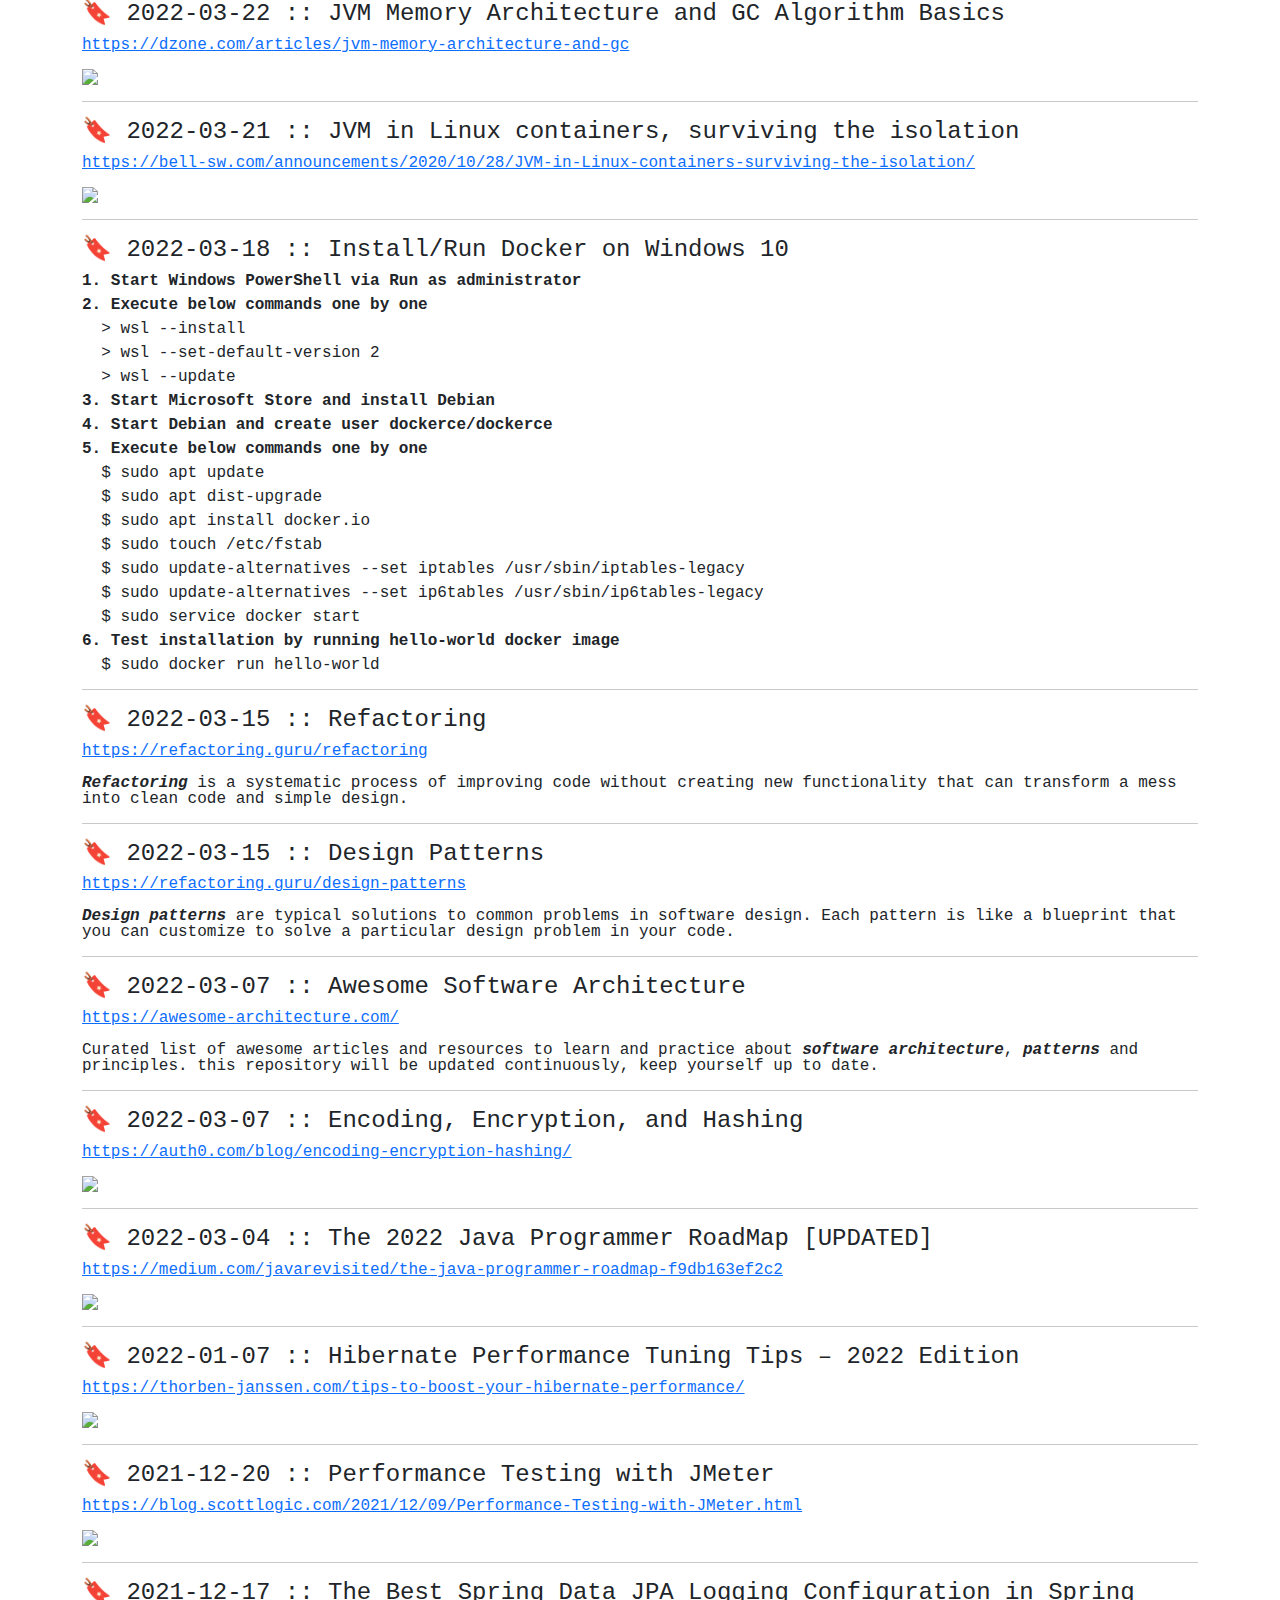
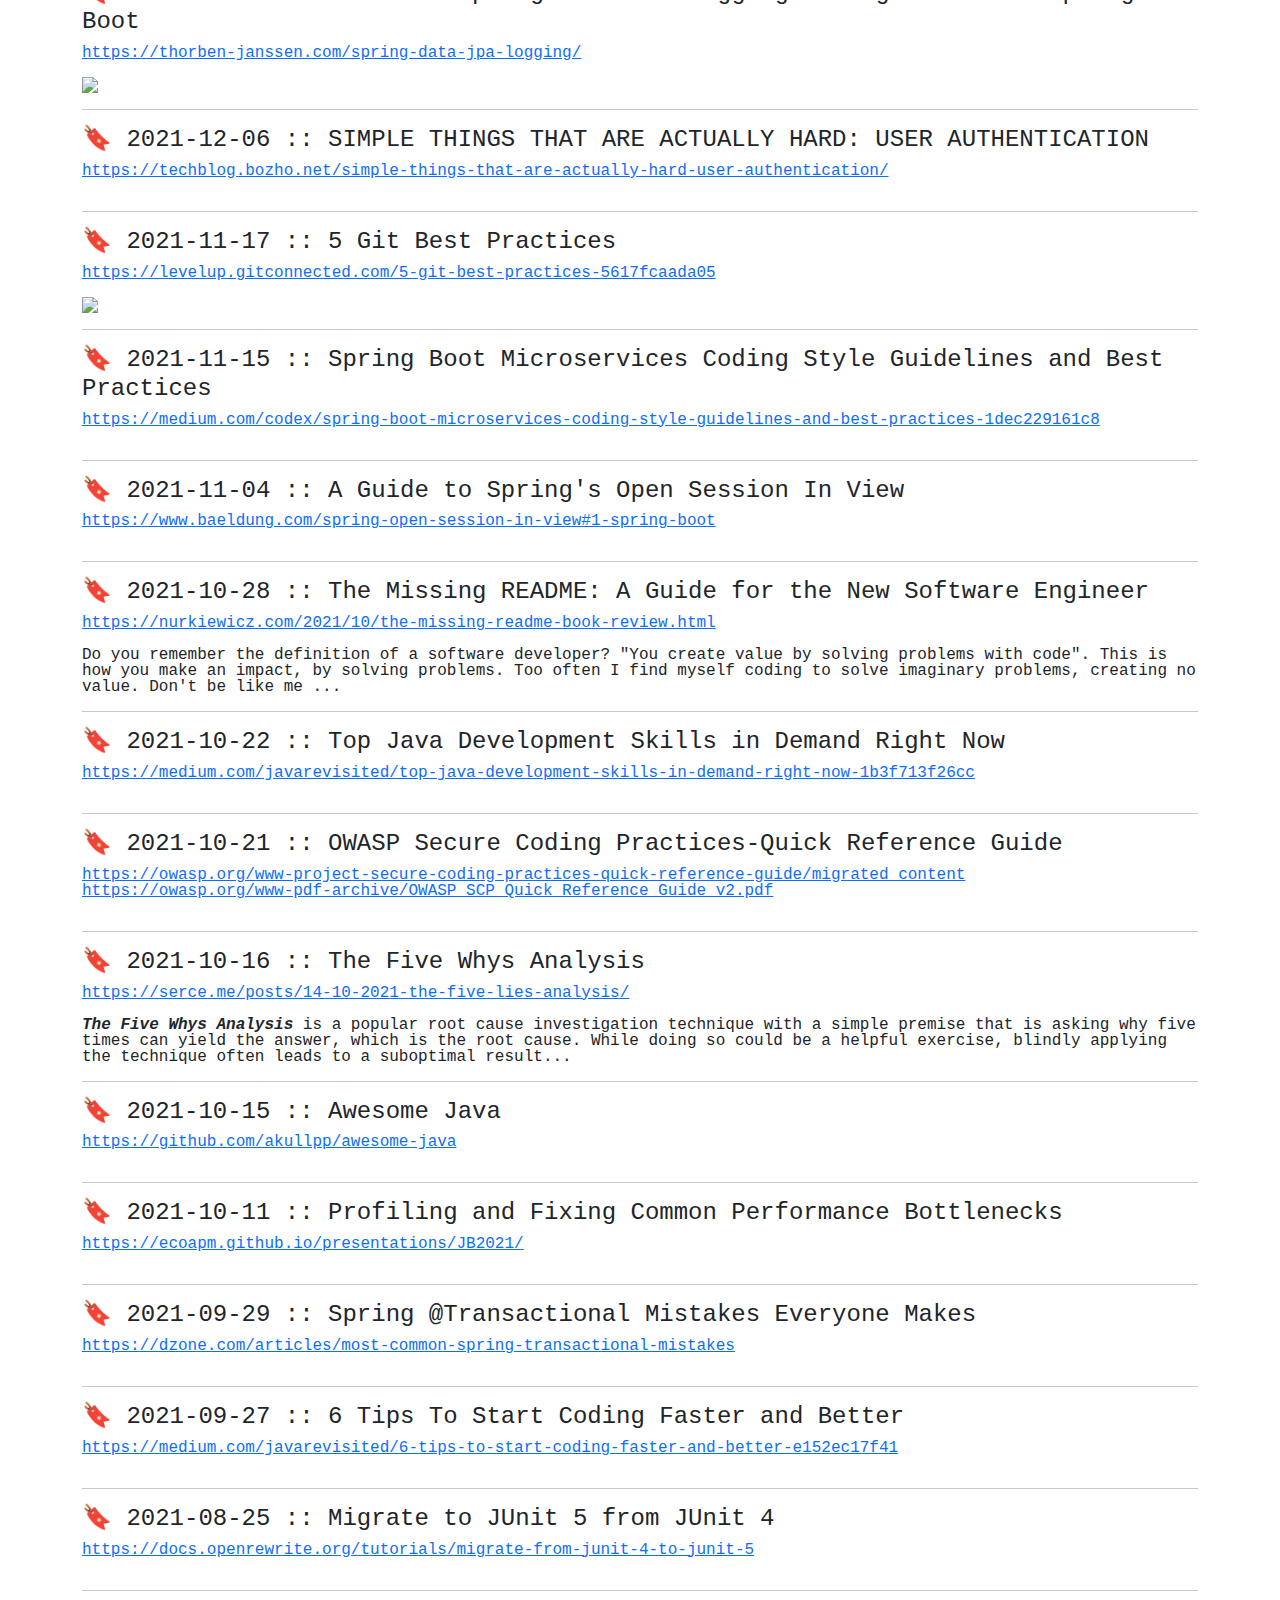
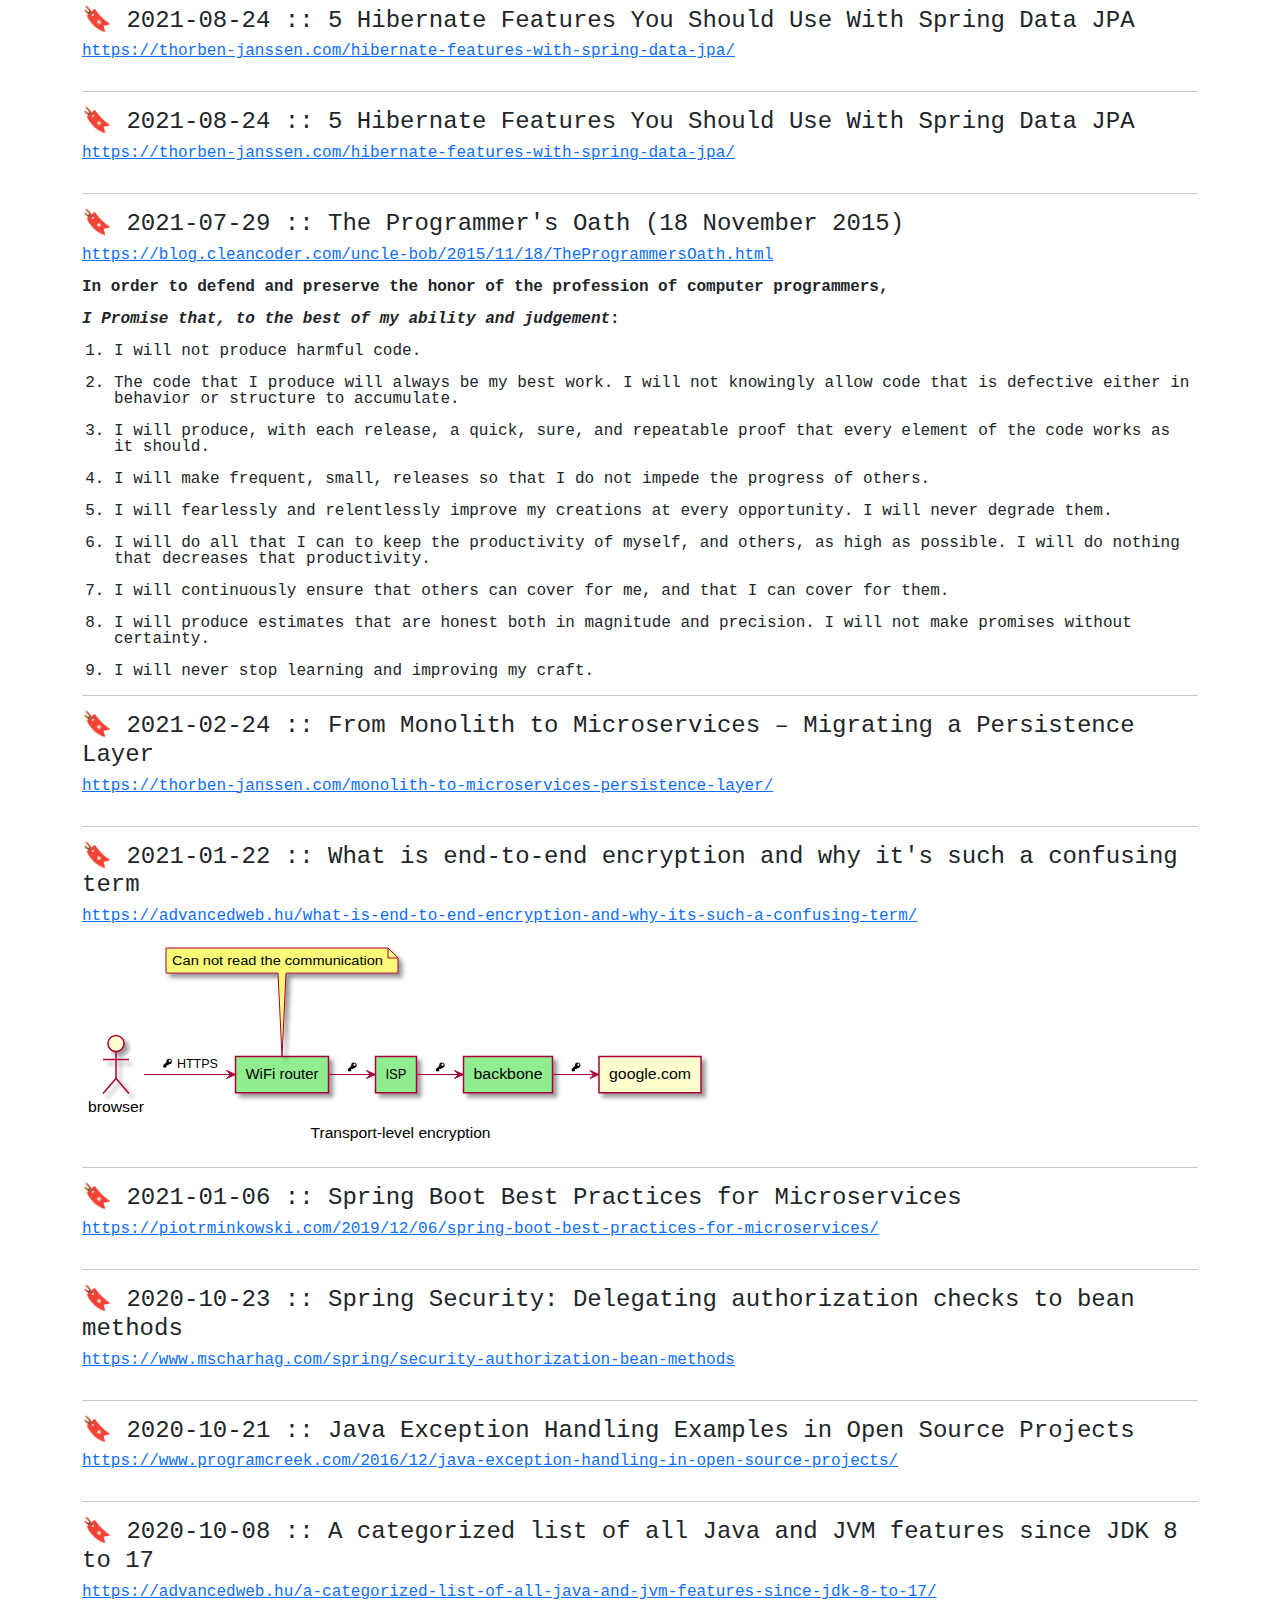
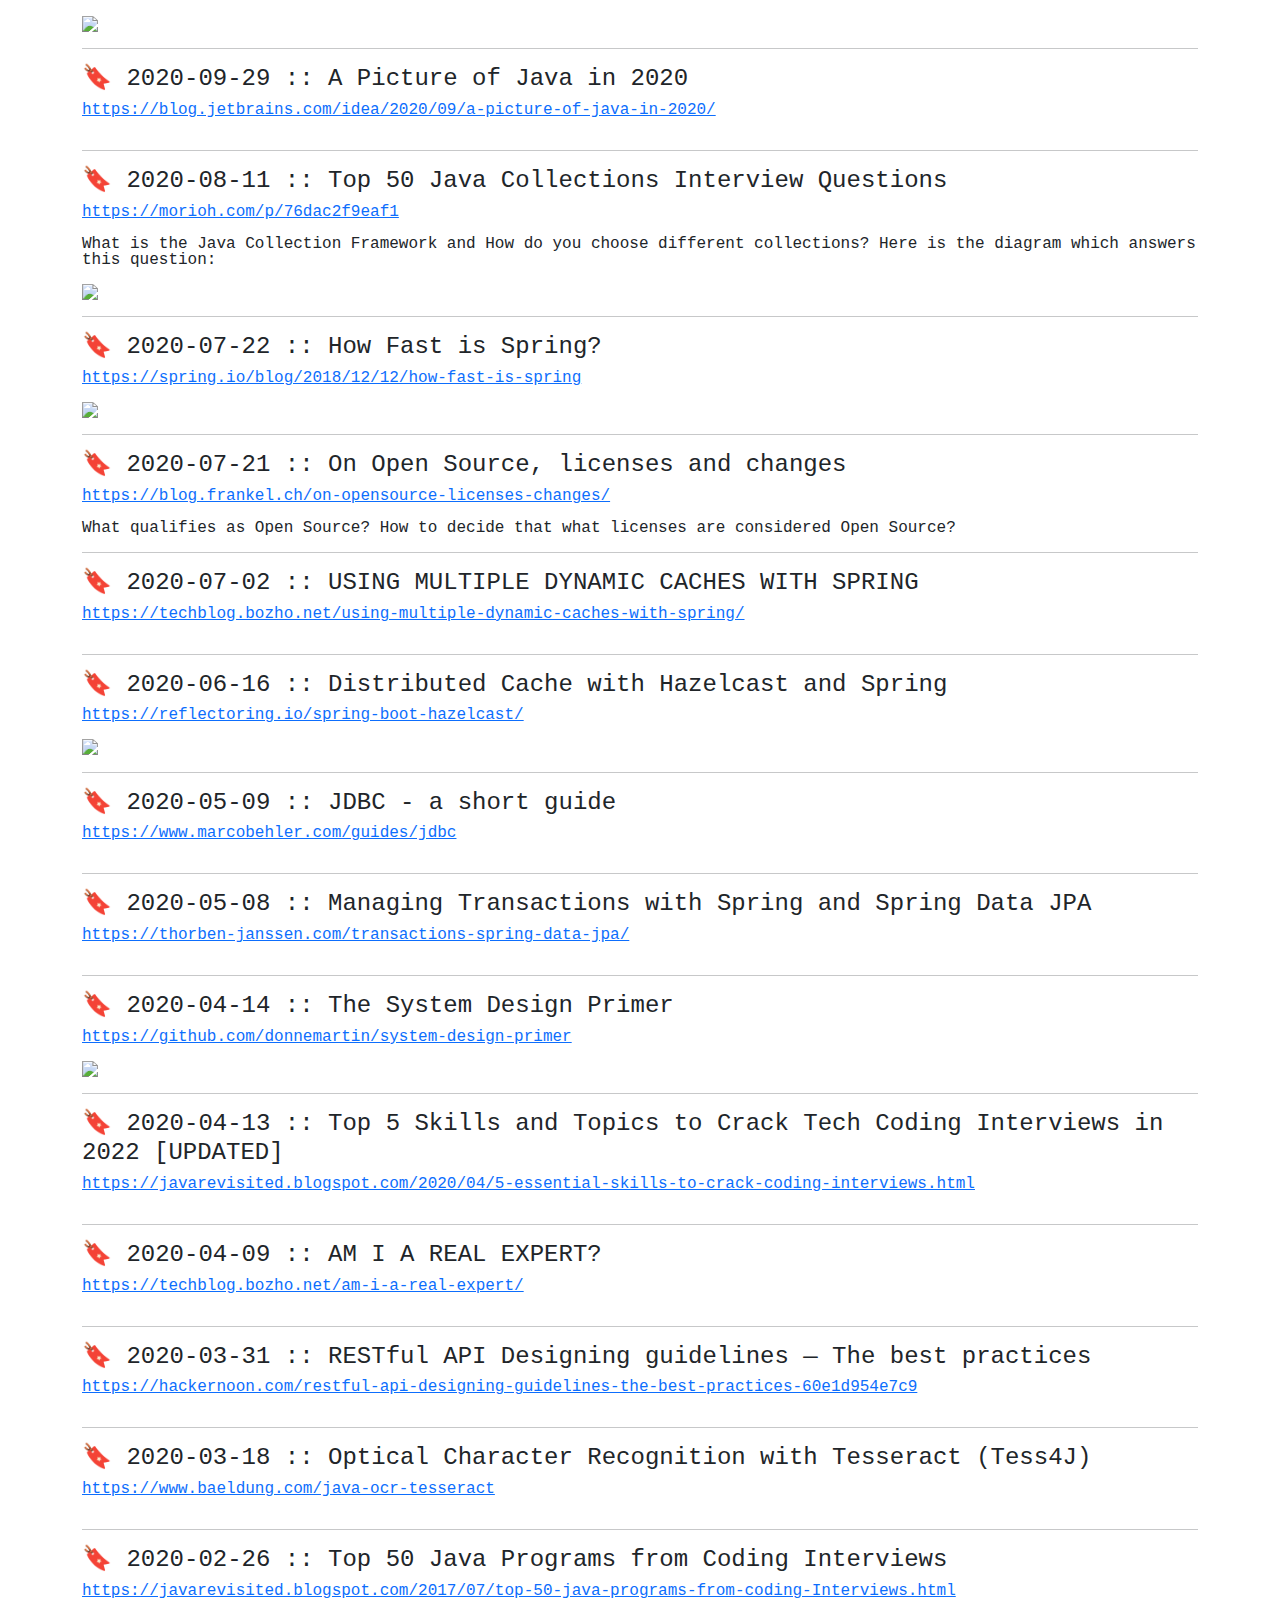
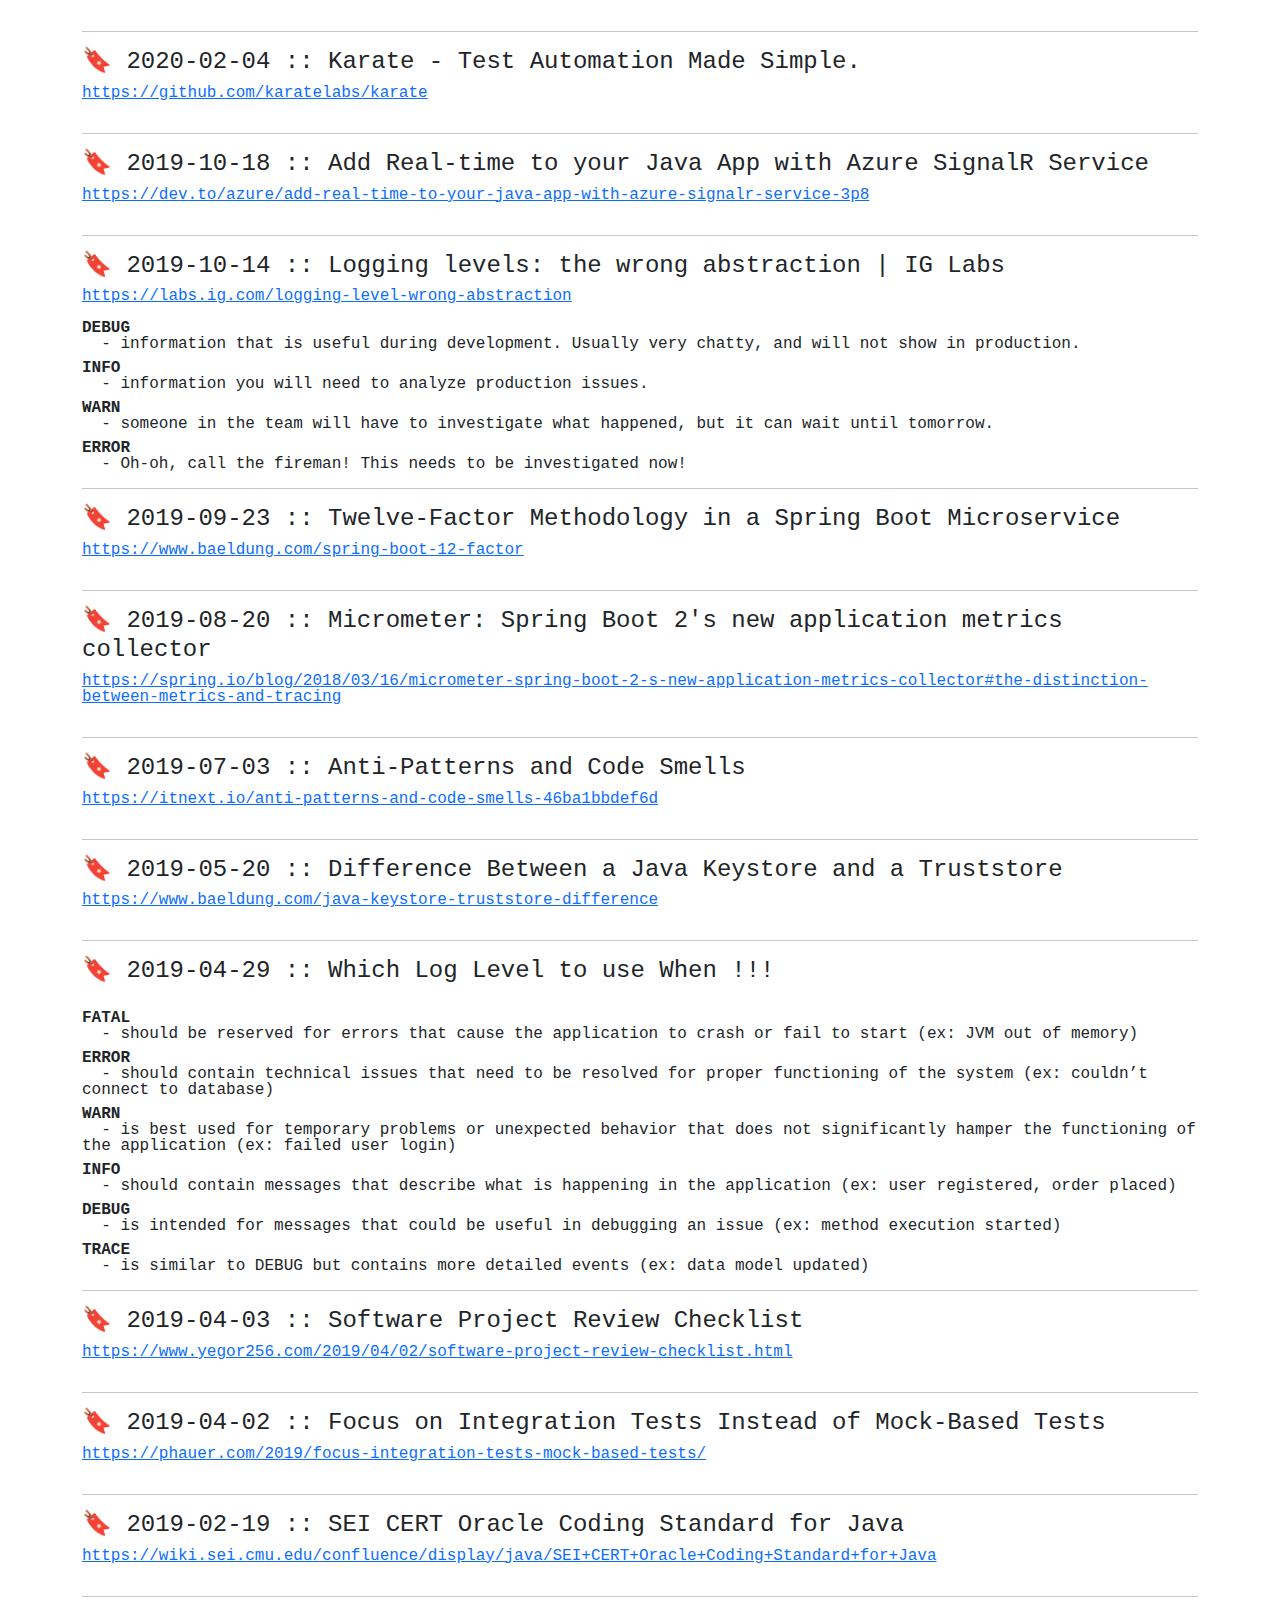
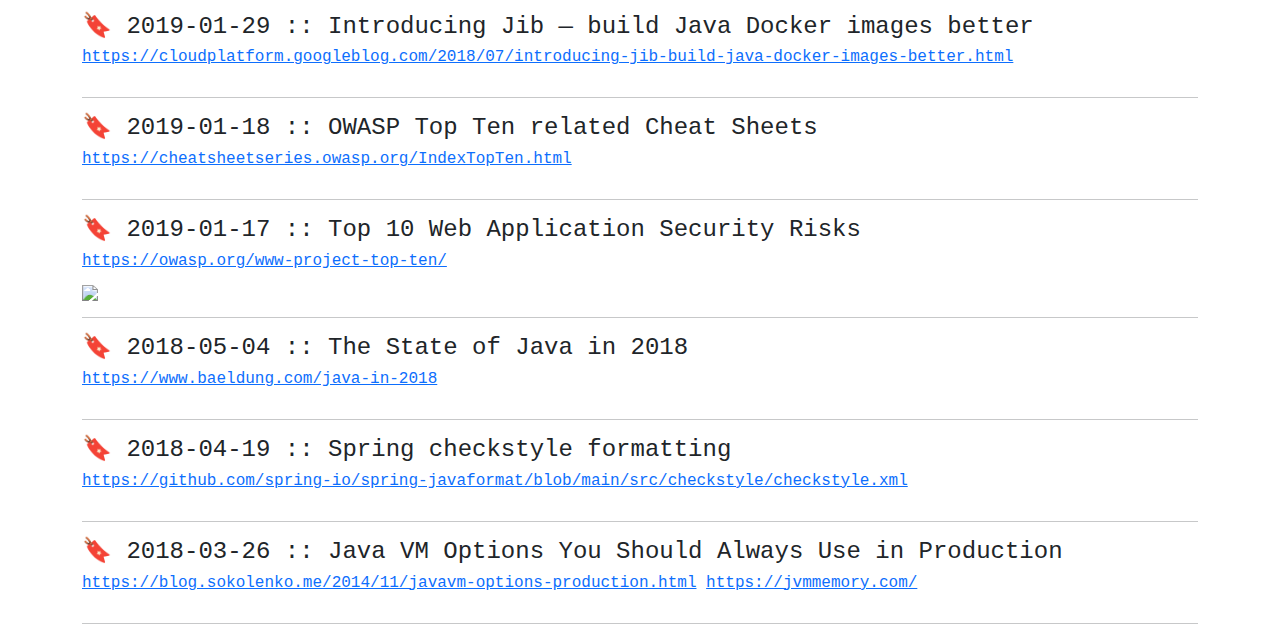
==== commit 967eba0d: "Update index.html" ====
--- a/index.html
+++ b/index.html
@@ -11,8 +11,17 @@
 <body class="font-monospace lh-1">
     <div class="container">
         <div>
-            <h4 id="2022-03-23"><a href="#2022-03-23" style="text-decoration: none;">&#x1F516;</a>
-                2022-03-23 :: JVM in Linux containers, surviving the isolation</h4>
+            <h4 id="2022-03-22"><a href="#2022-03-22" style="text-decoration: none;">&#x1F516;</a>
+                2022-03-22 :: JVM Memory Architecture and GC Algorithm Basics</h4>
+            <a target="_blank" href="https://dzone.com/articles/jvm-memory-architecture-and-gc">
+                https://dzone.com/articles/jvm-memory-architecture-and-gc</a>
+            <div>&nbsp;</div>
+            <img width="500" src="https://dz2cdn1.dzone.com/storage/temp/15734274-1647634065870.png">
+            <hr>
+        </div>
+        <div>
+            <h4 id="2022-03-21"><a href="#2022-03-21" style="text-decoration: none;">&#x1F516;</a>
+                2022-03-21 :: JVM in Linux containers, surviving the isolation</h4>
             <a target="_blank"
                 href="https://bell-sw.com/announcements/2020/10/28/JVM-in-Linux-containers-surviving-the-isolation/">
                 https://bell-sw.com/announcements/2020/10/28/JVM-in-Linux-containers-surviving-the-isolation/</a>
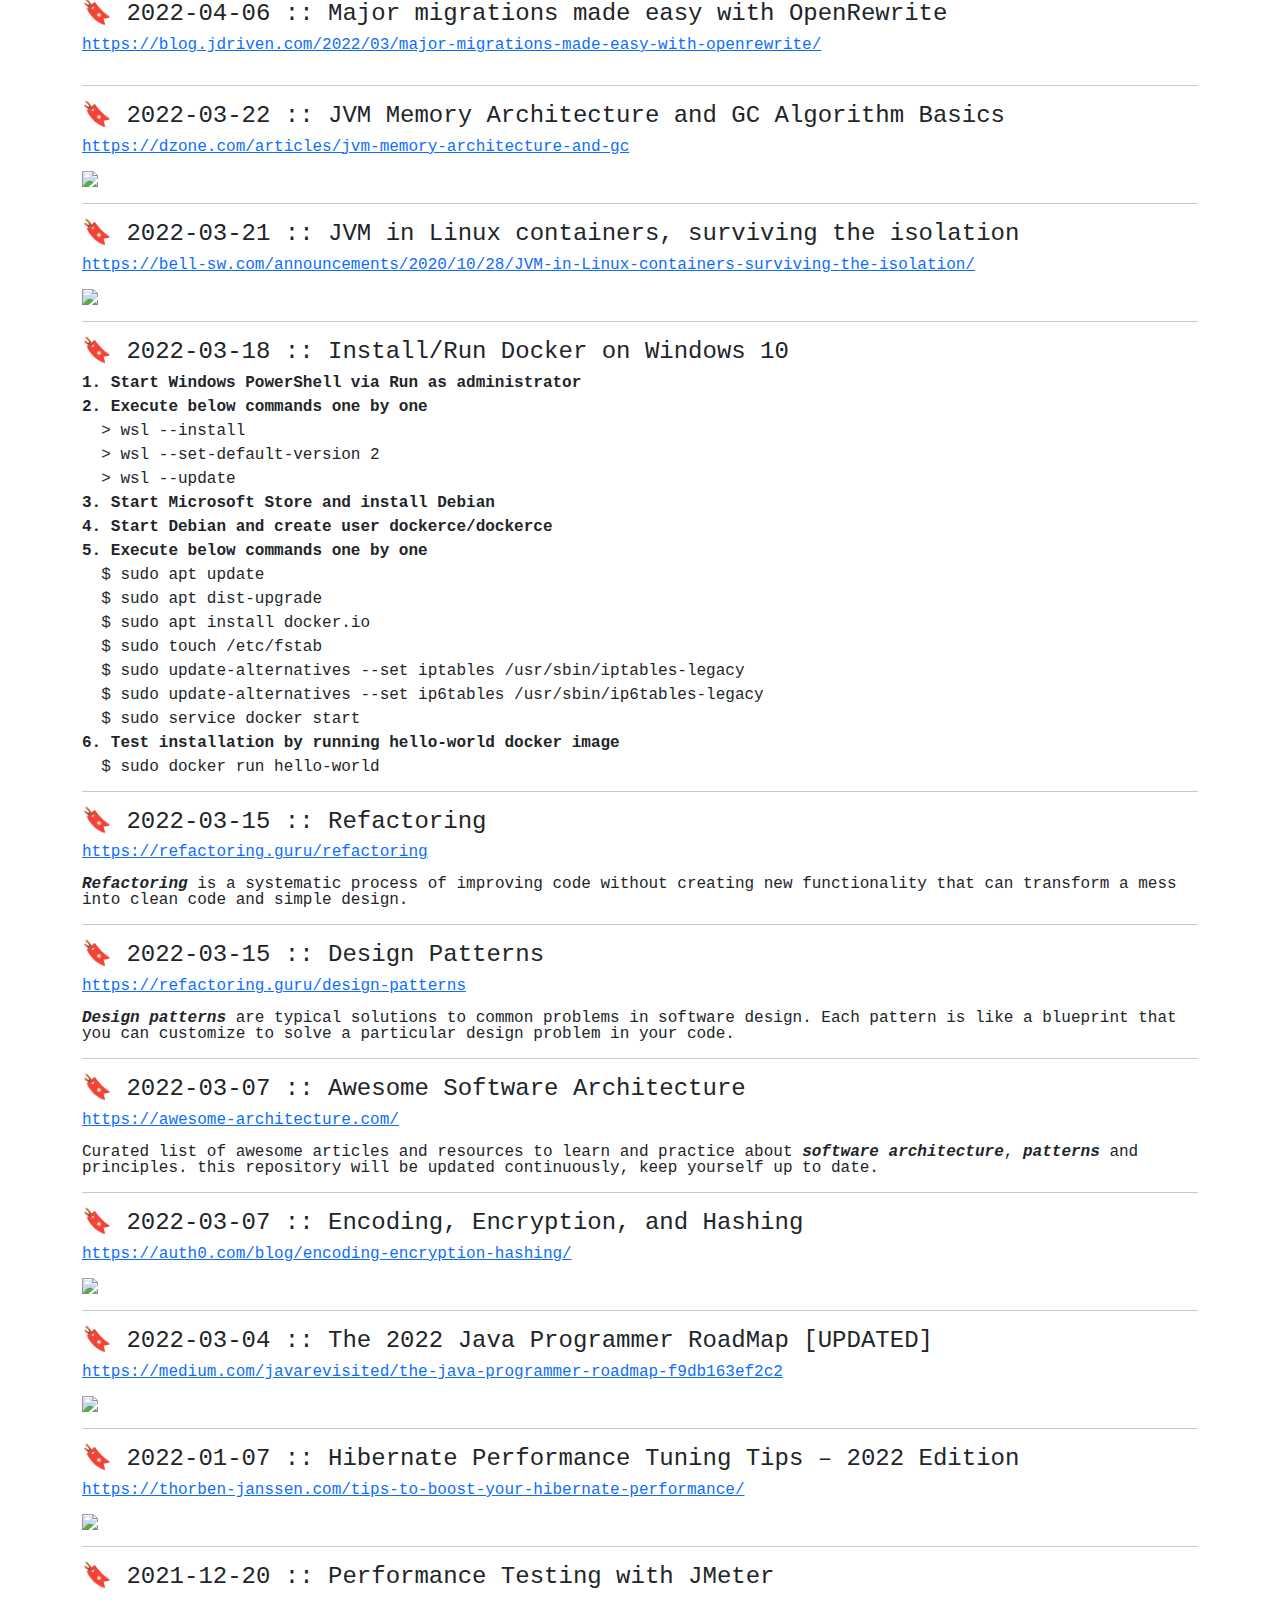
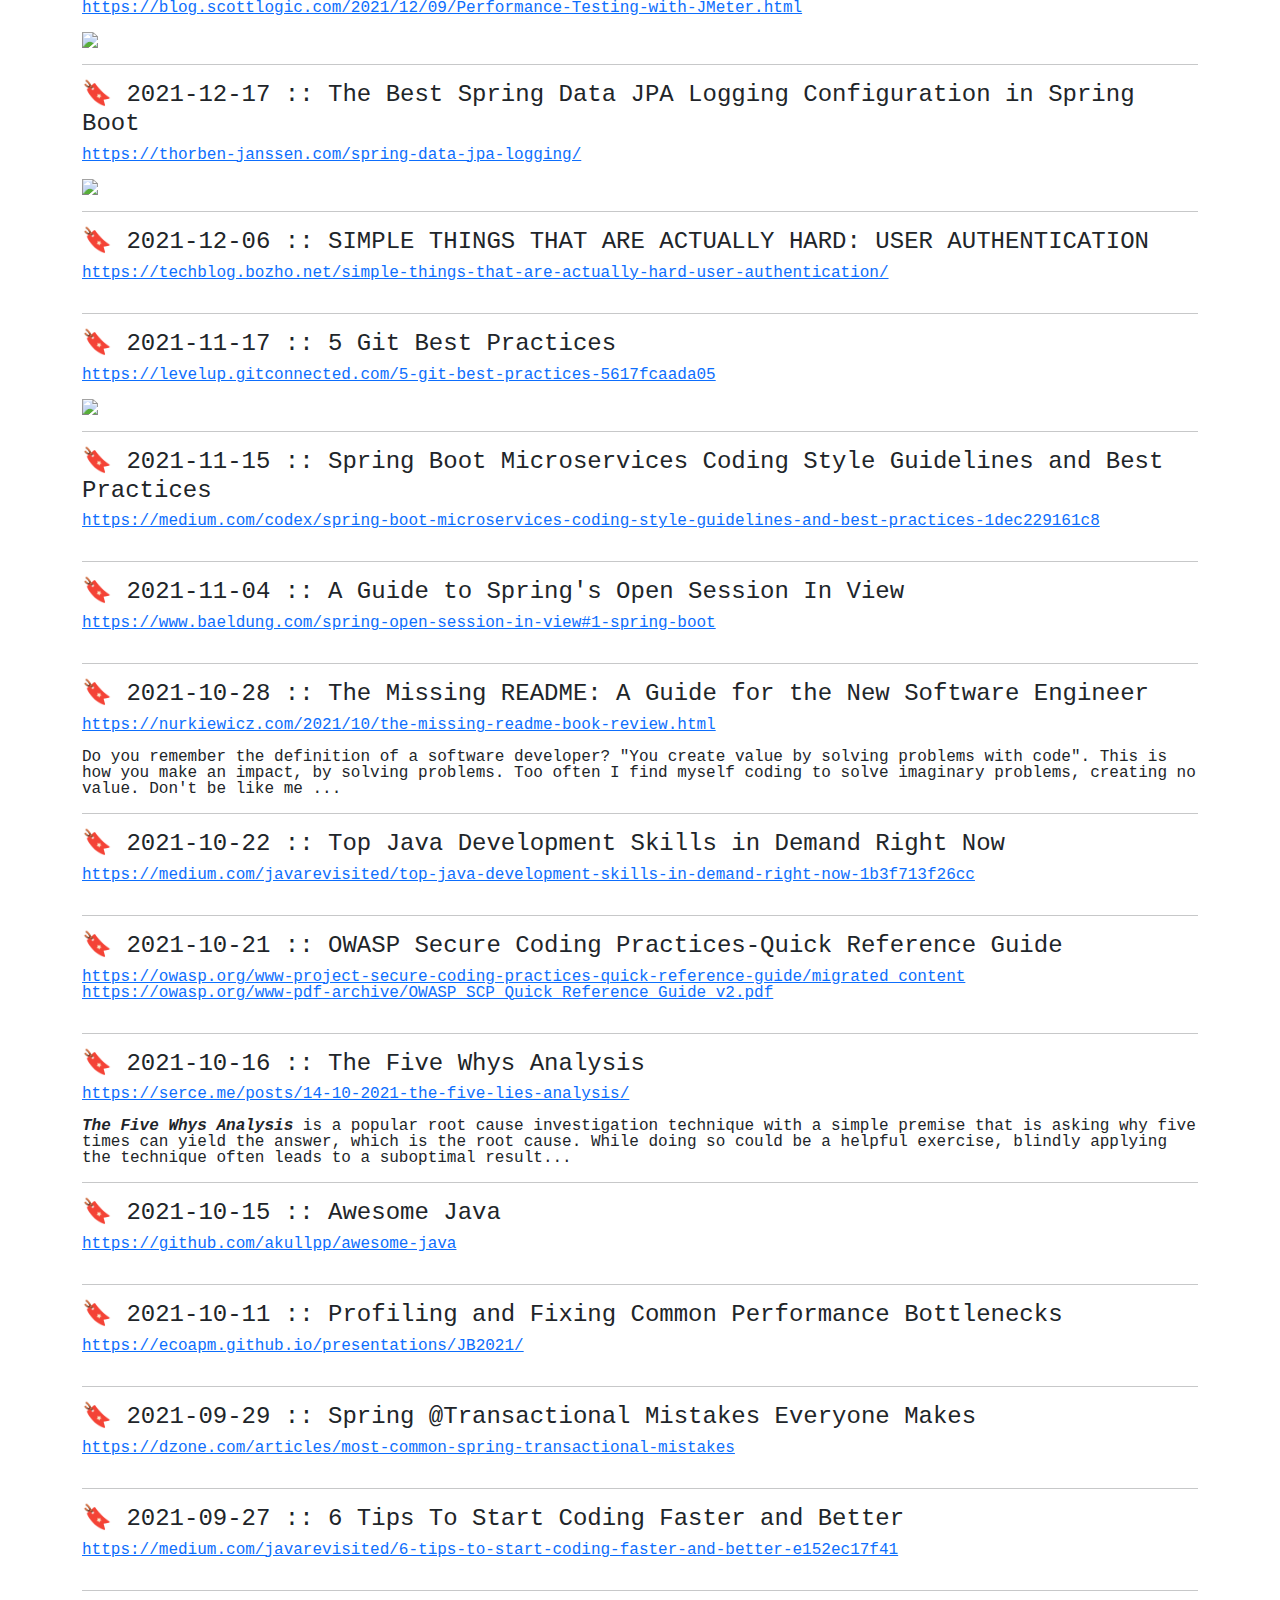
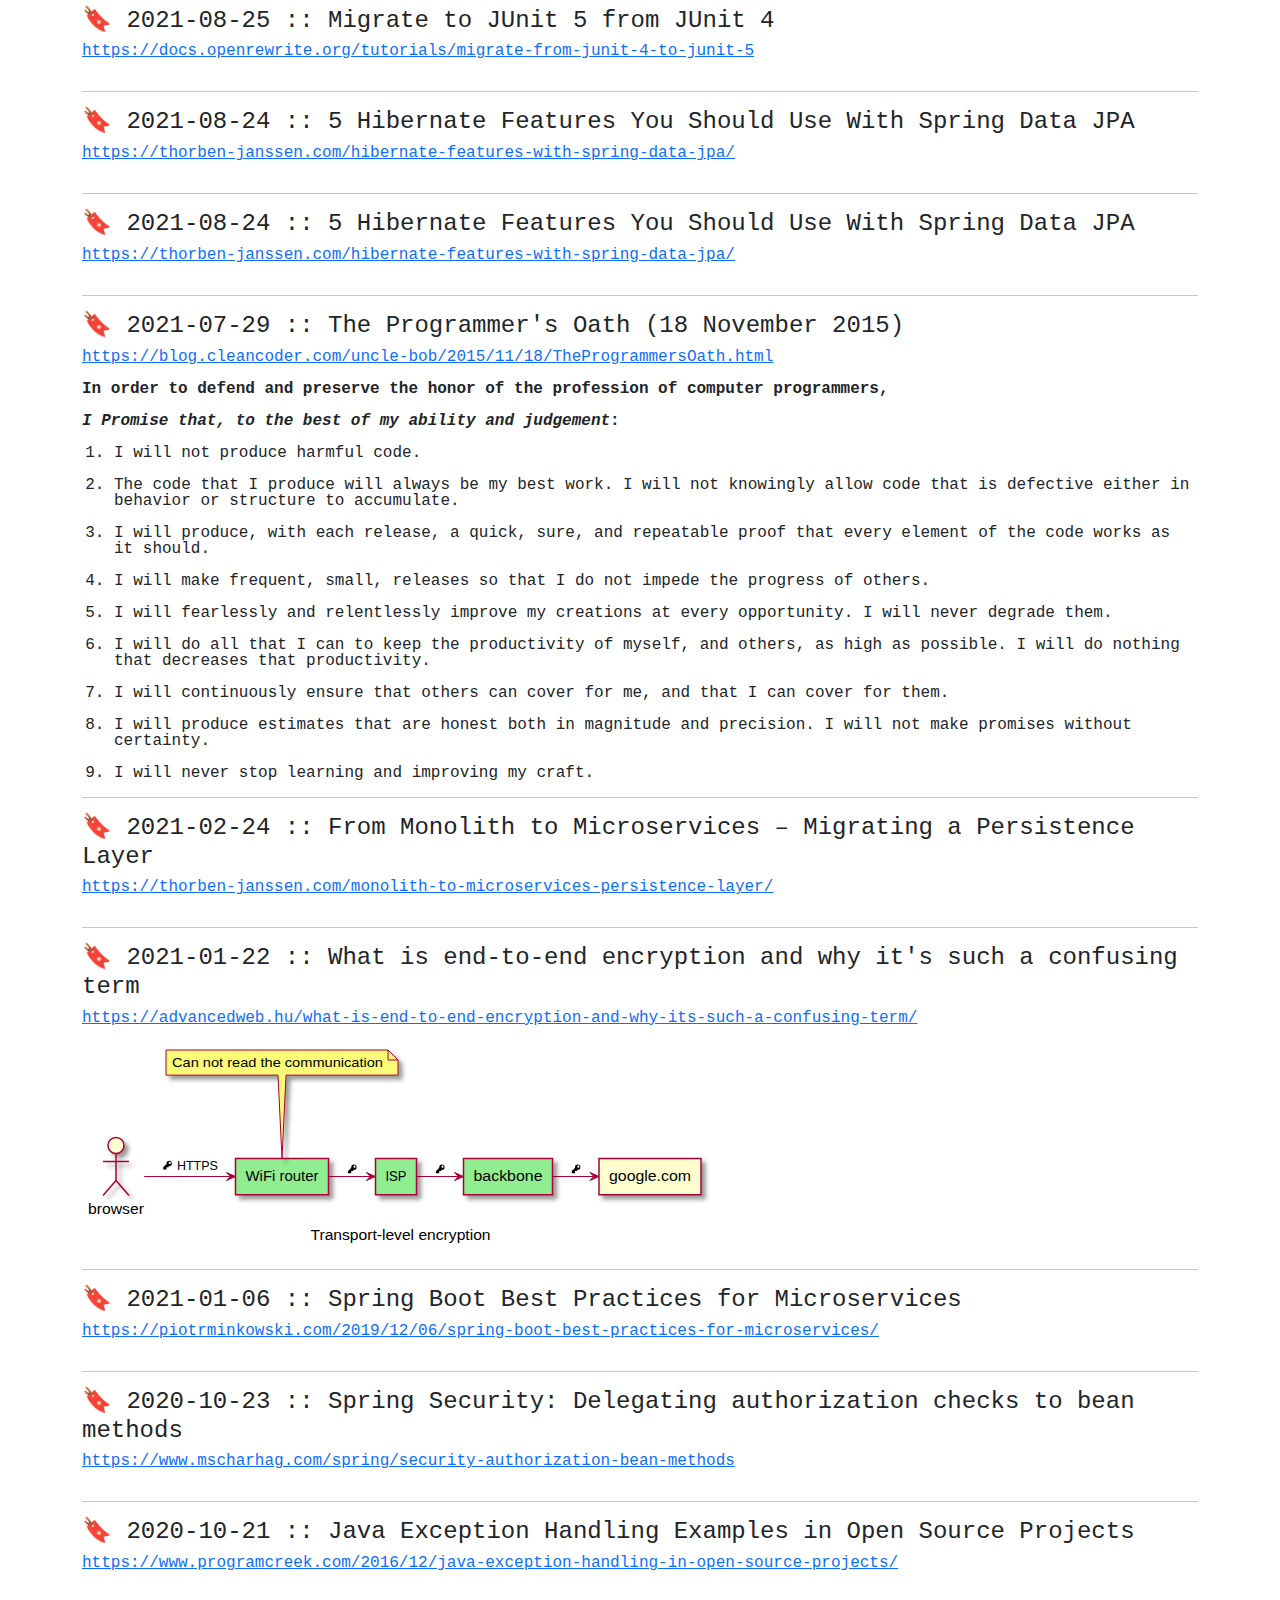
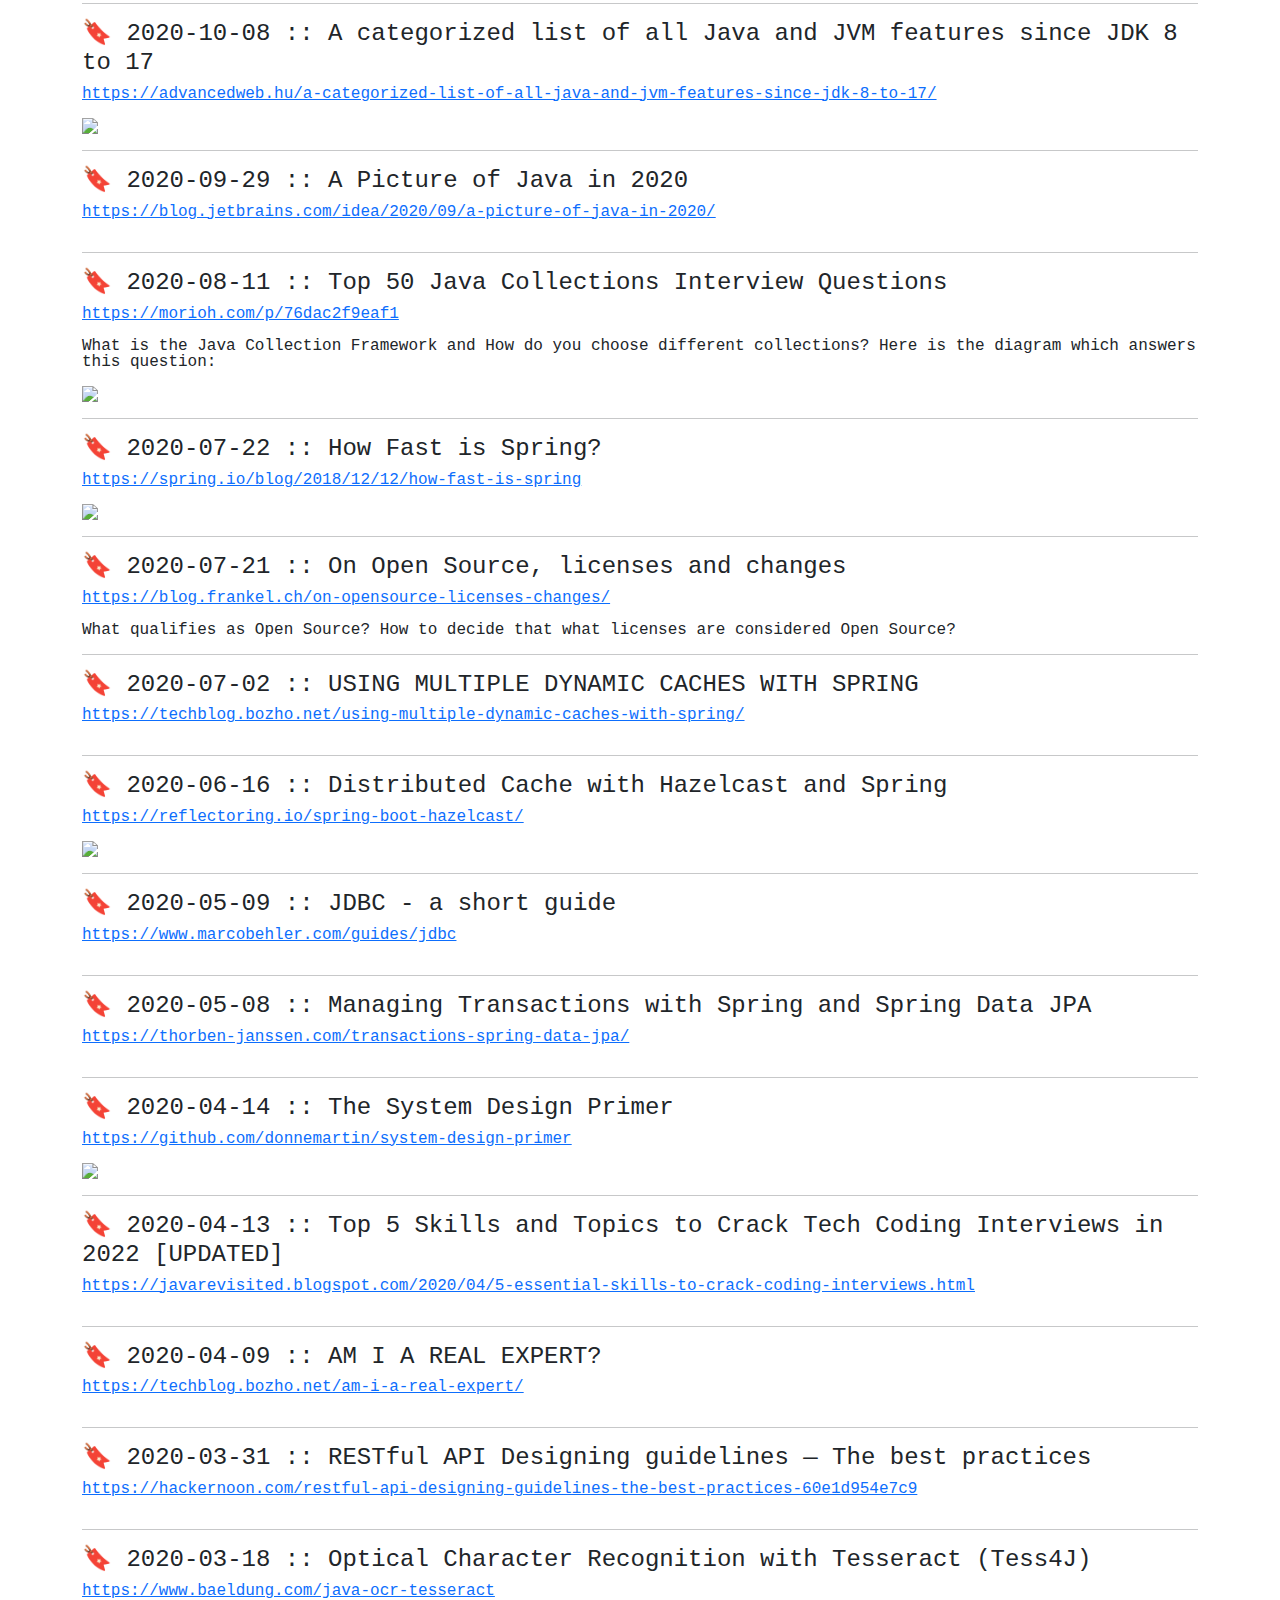
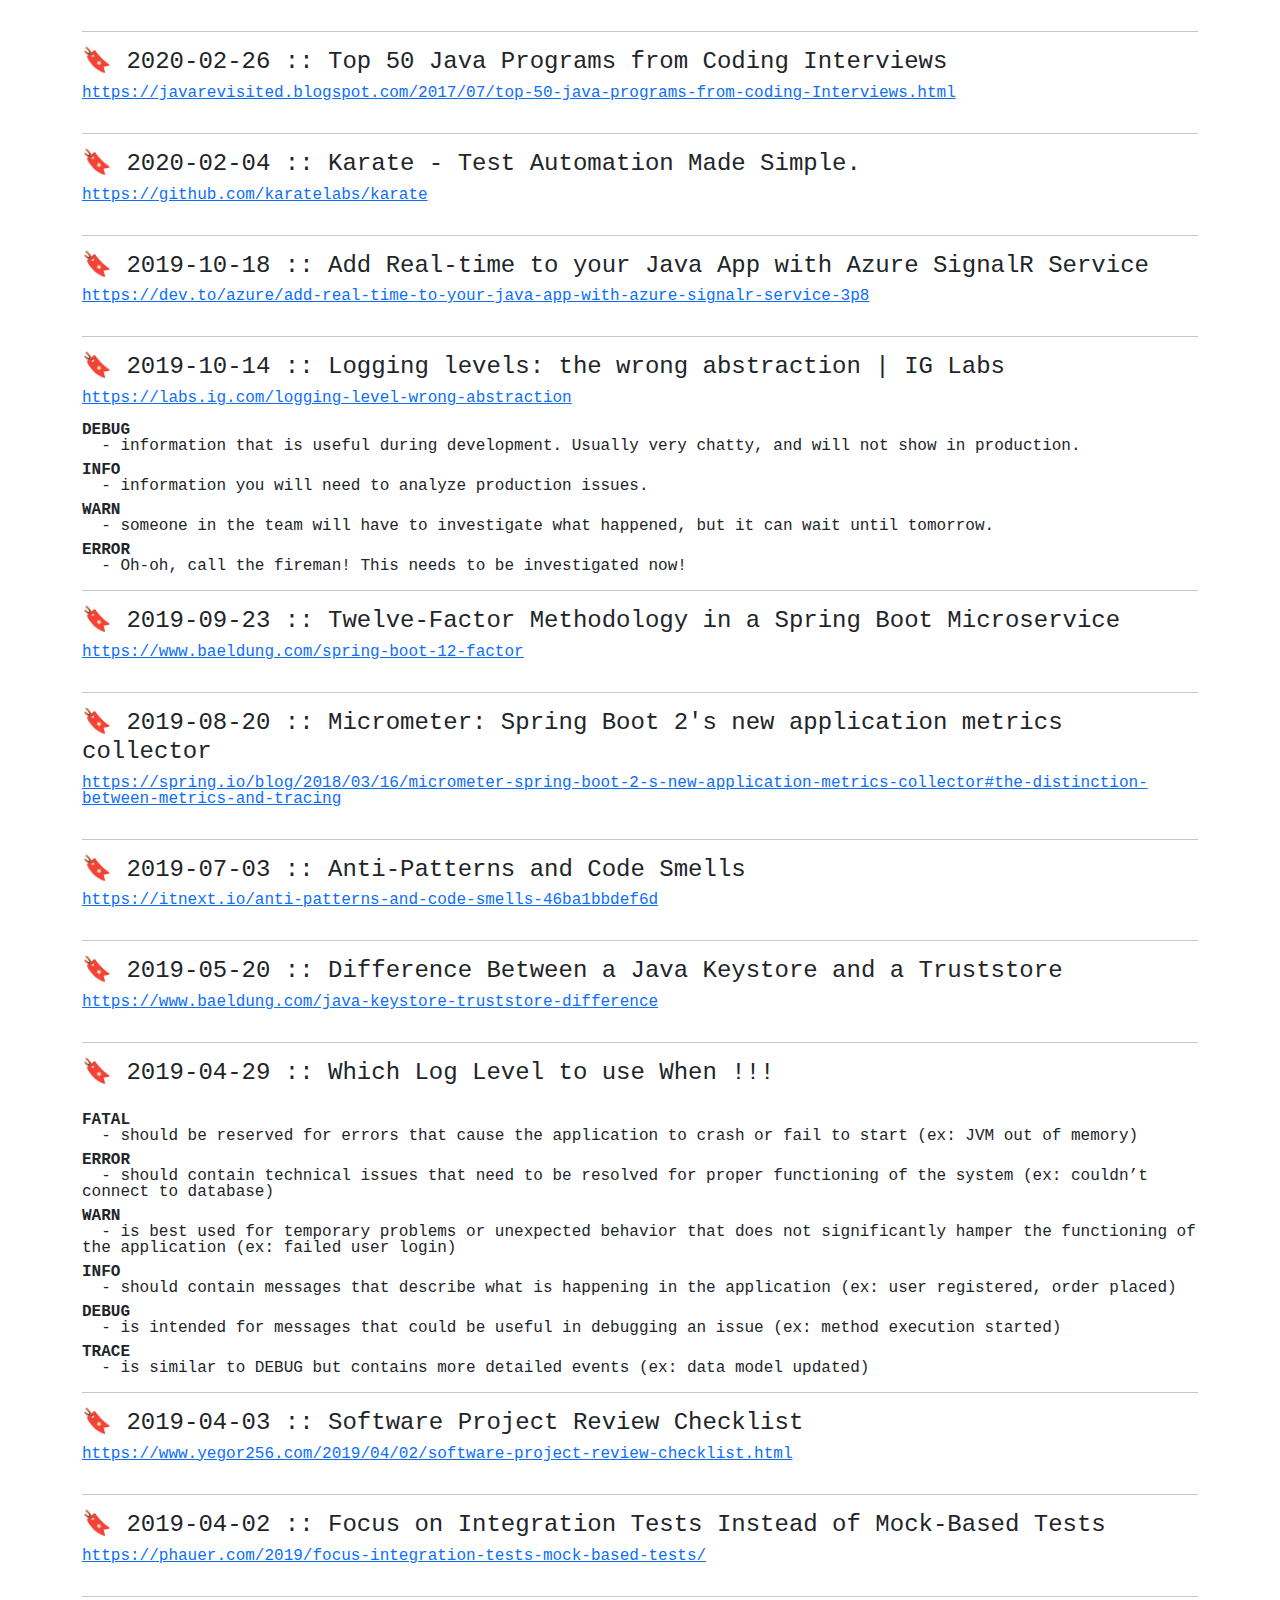
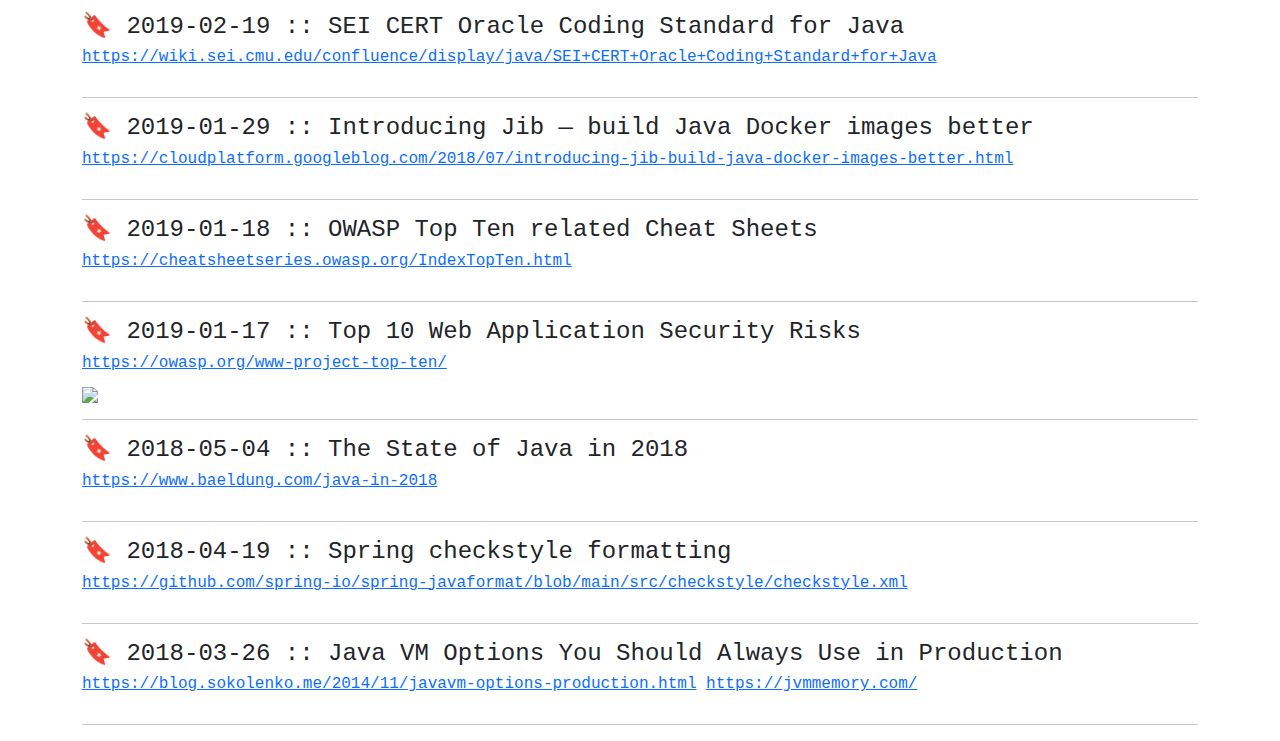
==== commit a54bad9e: "Update index.html" ====
--- a/index.html
+++ b/index.html
@@ -5,11 +5,20 @@
     <meta charset="utf-8">
     <meta name="viewport" content="width=device-width, initial-scale=1">
     <link href="https://cdn.jsdelivr.net/npm/bootstrap@5.1.3/dist/css/bootstrap.min.css" rel="stylesheet">
-    <title>merite-good-reads</title>
+    <title>Good reads</title>
 </head>
 
 <body class="font-monospace lh-1">
     <div class="container">
+        <div>
+            <h4 id="2022-04-06"><a href="#2022-04-06" style="text-decoration: none;">&#x1F516;</a>
+                2022-04-06 :: Major migrations made easy with OpenRewrite</h4>
+            <a target="_blank"
+                href="https://blog.jdriven.com/2022/03/major-migrations-made-easy-with-openrewrite/">
+                https://blog.jdriven.com/2022/03/major-migrations-made-easy-with-openrewrite/</a>
+            <div>&nbsp;</div>
+            <hr>
+        </div>
         <div>
             <h4 id="2022-03-22"><a href="#2022-03-22" style="text-decoration: none;">&#x1F516;</a>
                 2022-03-22 :: JVM Memory Architecture and GC Algorithm Basics</h4>
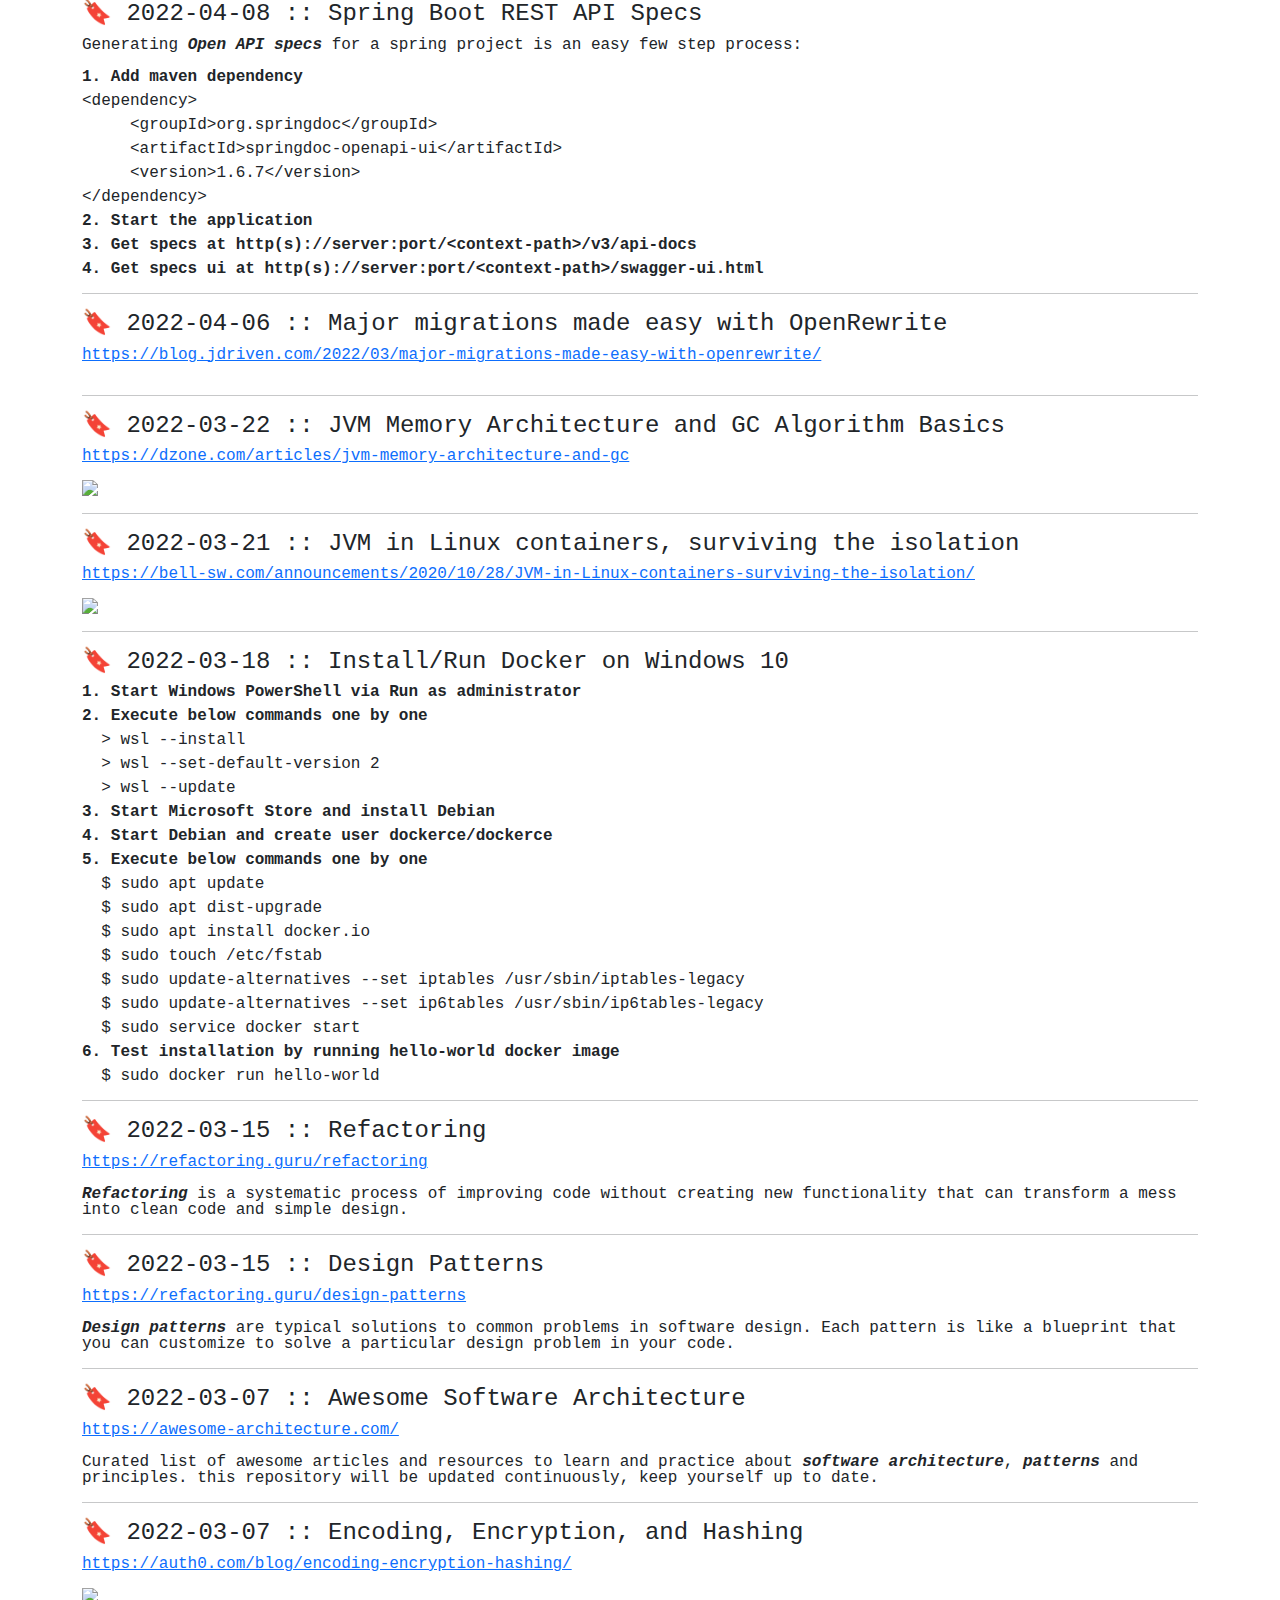
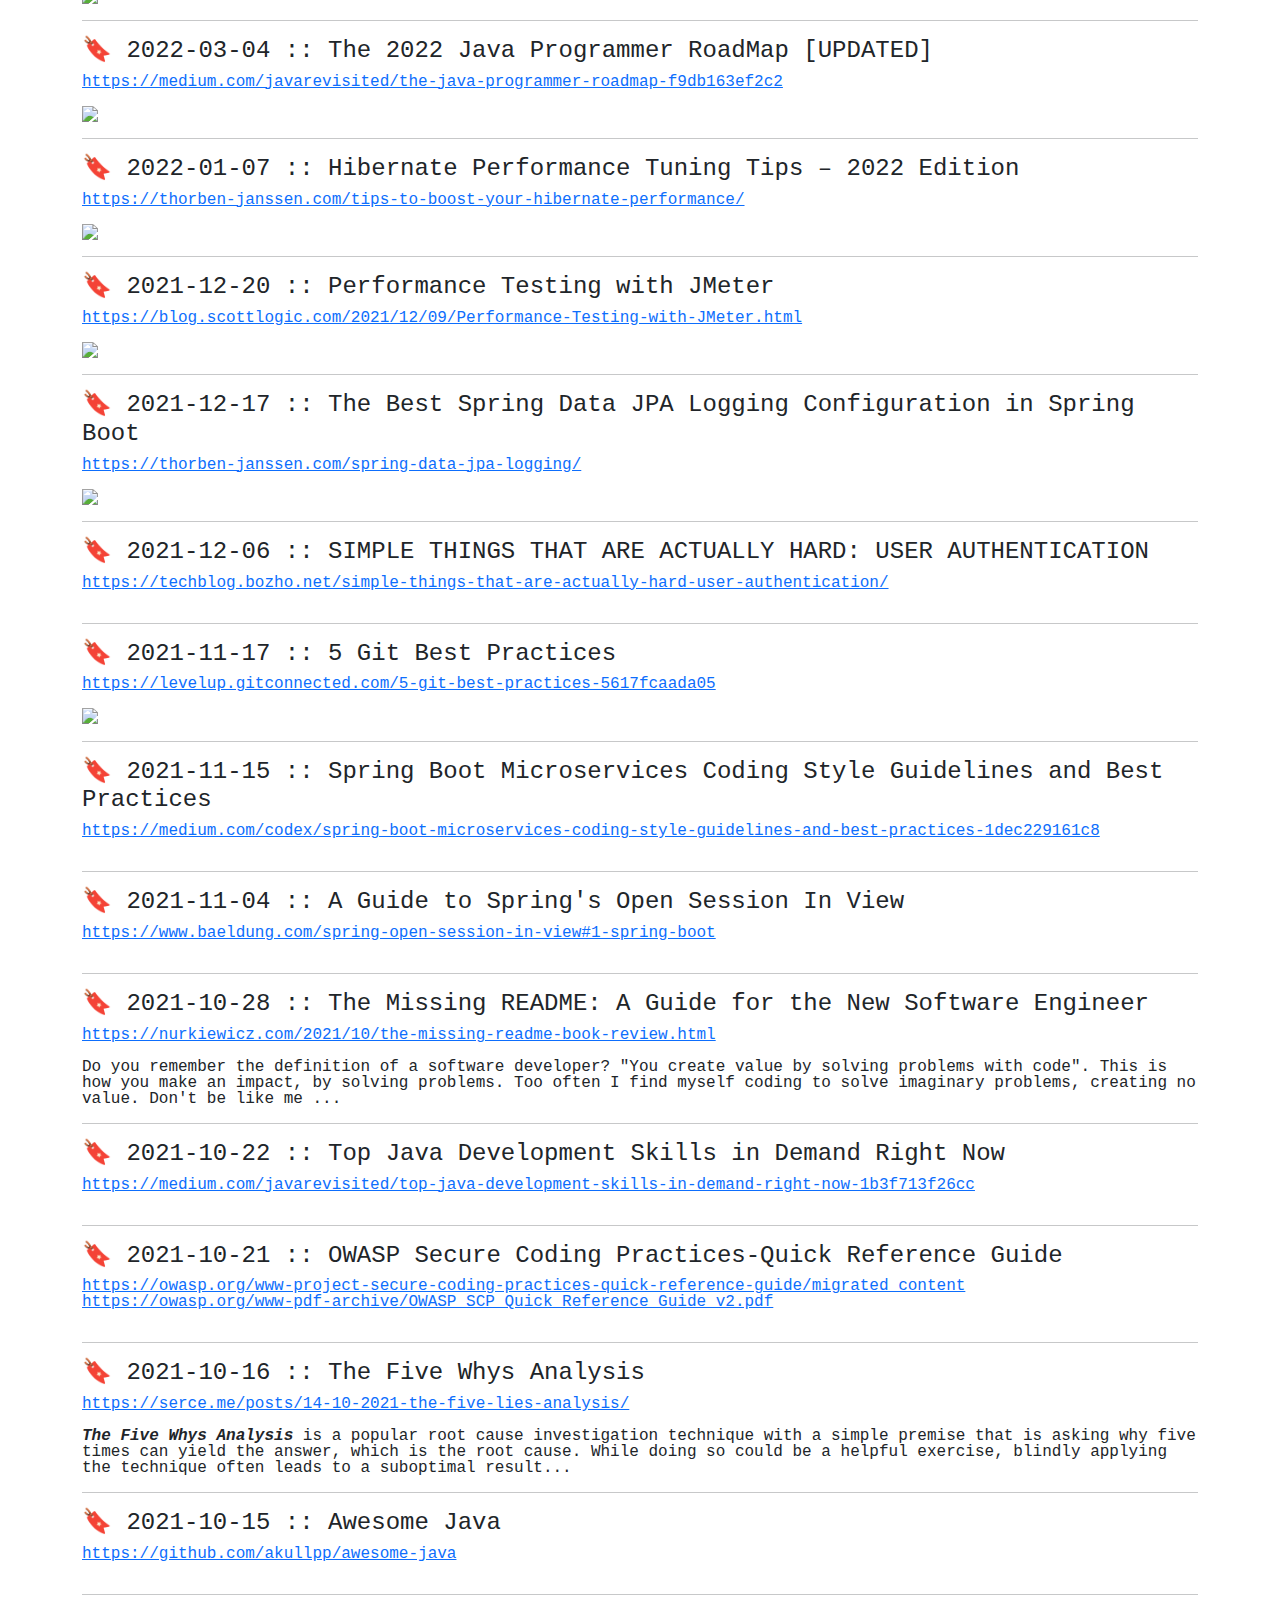
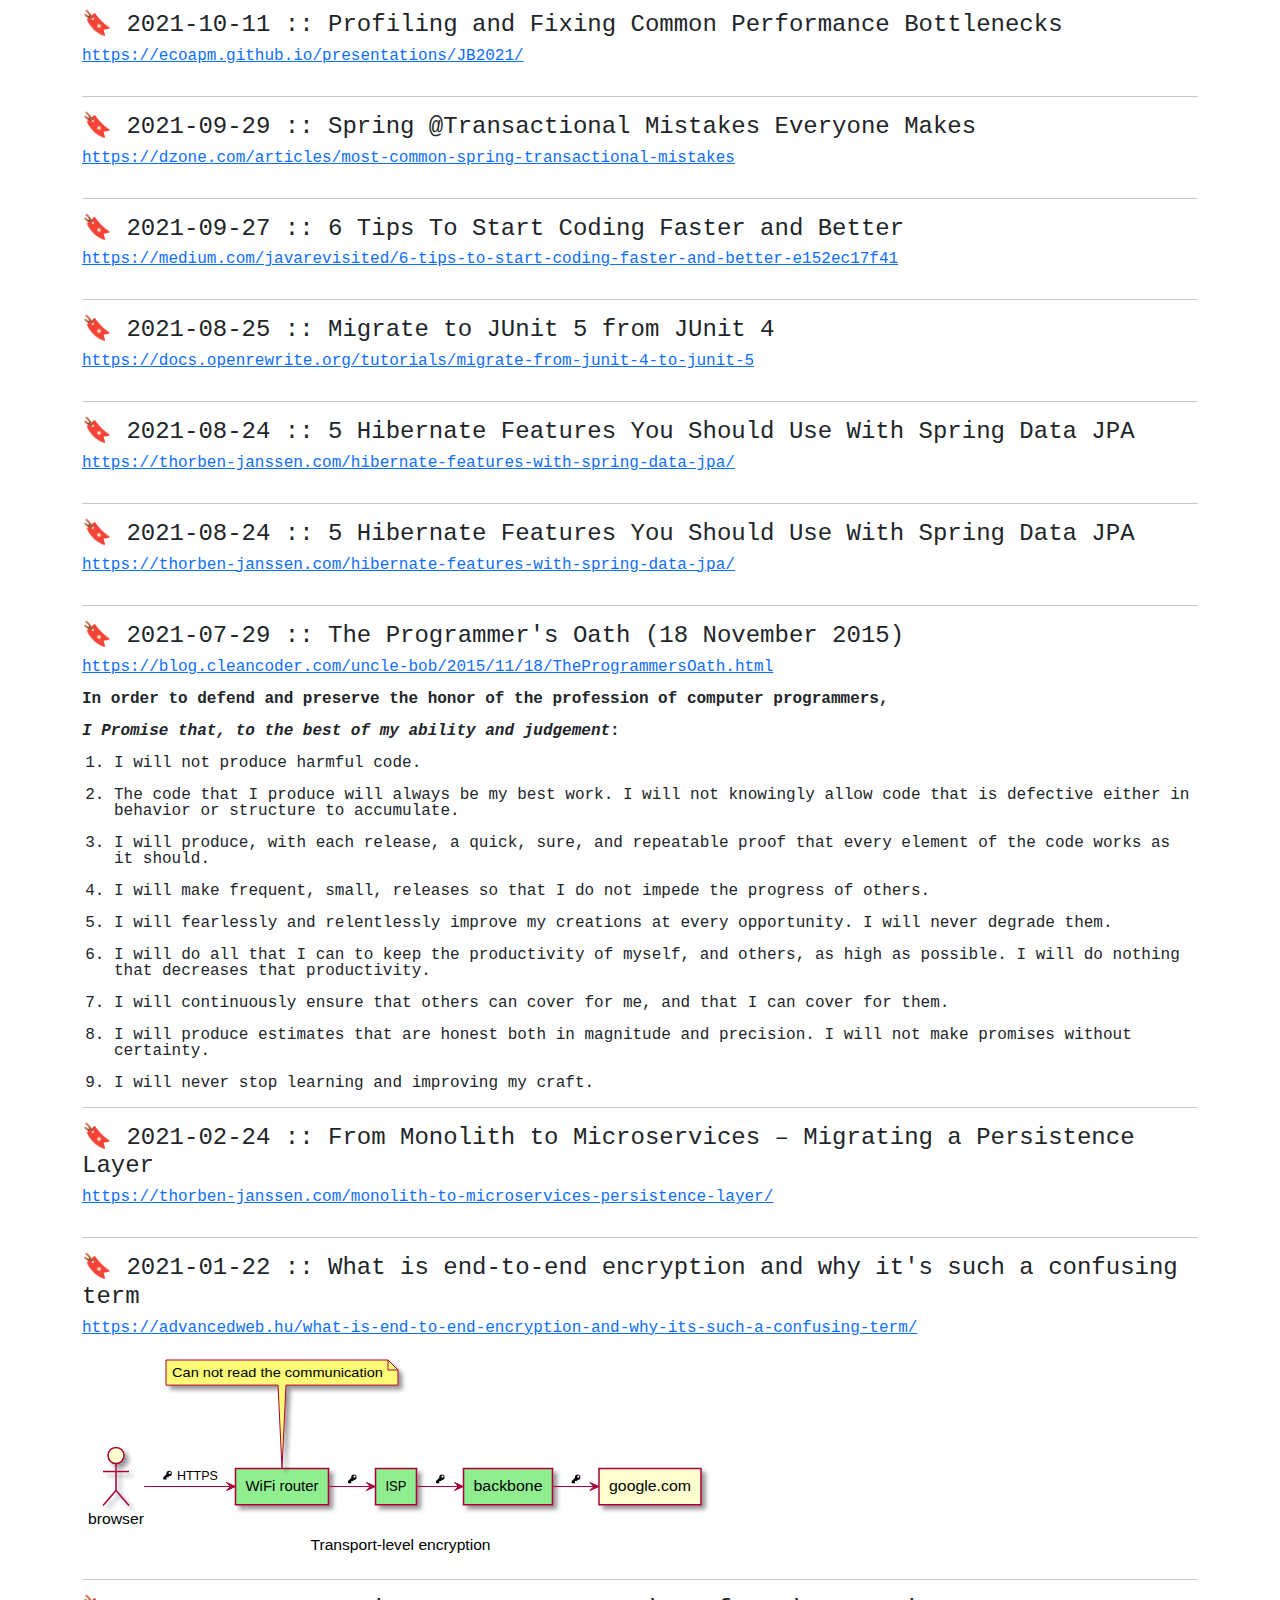
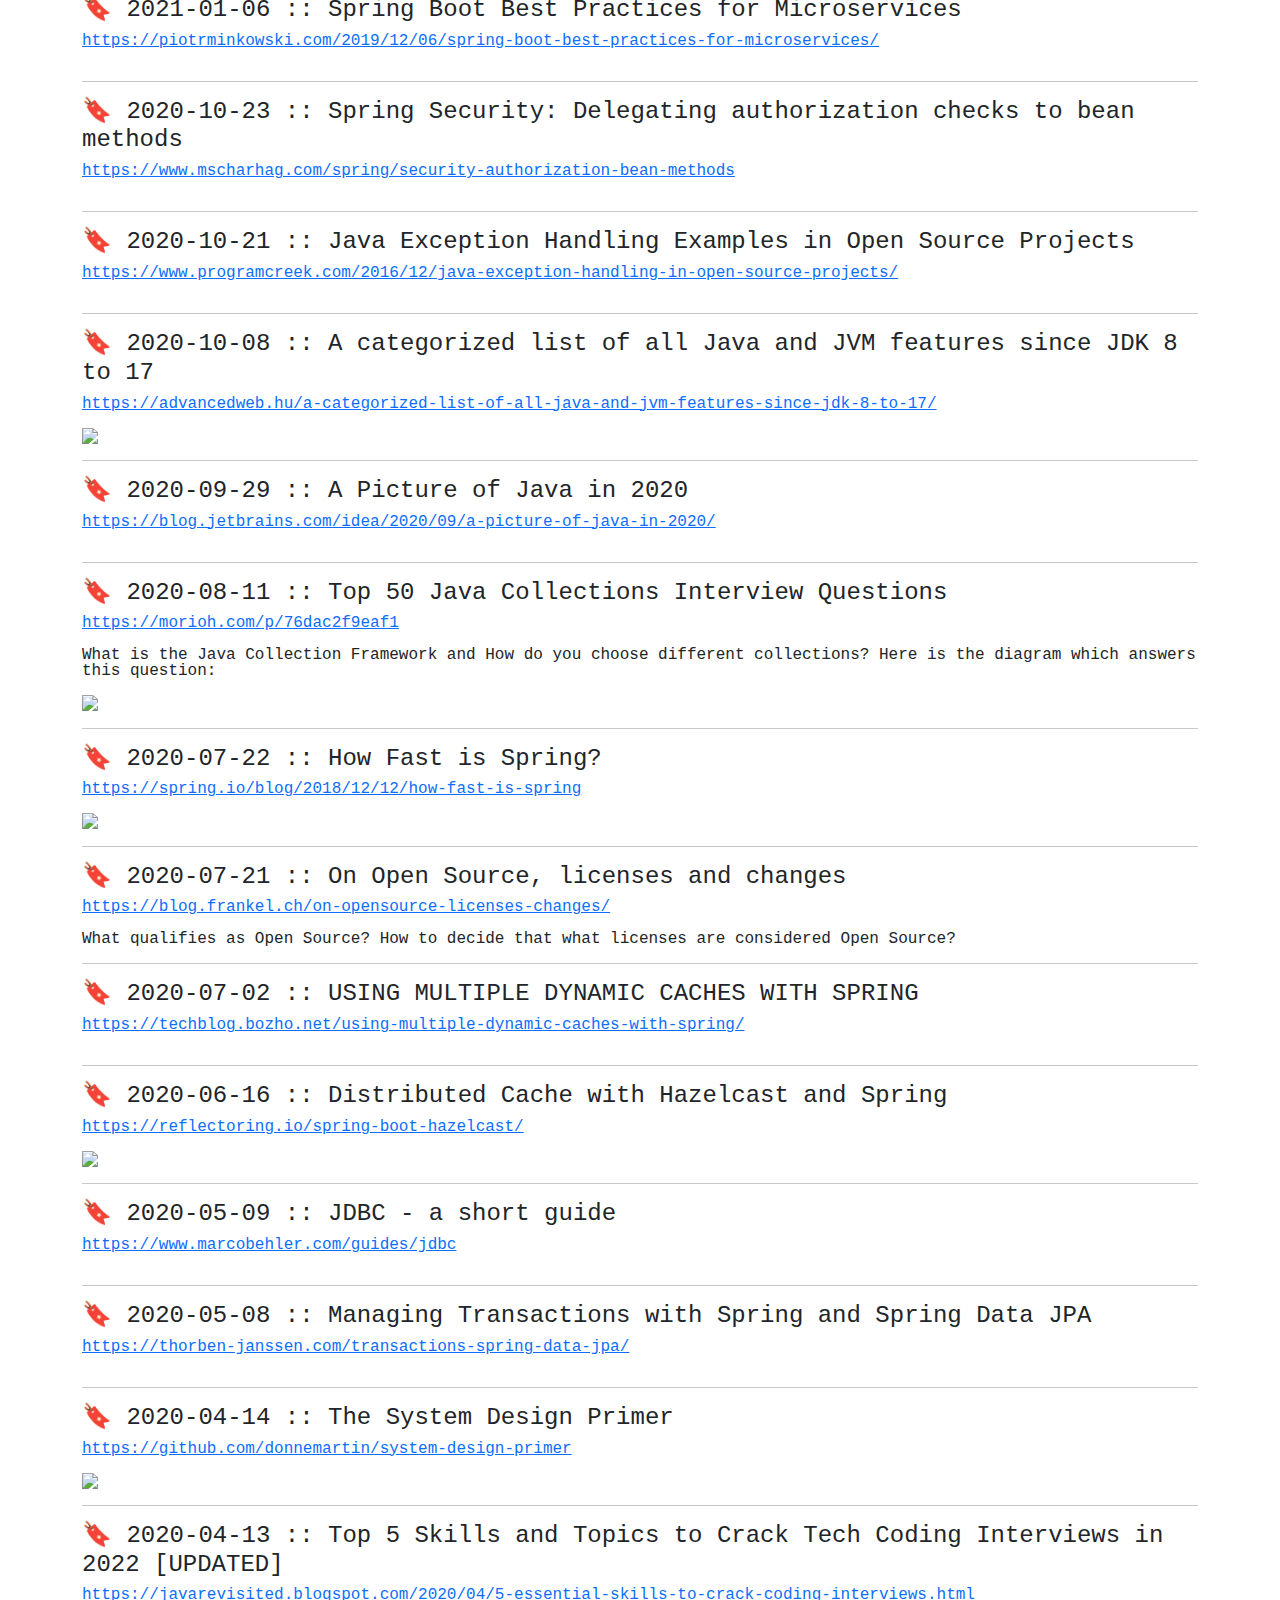
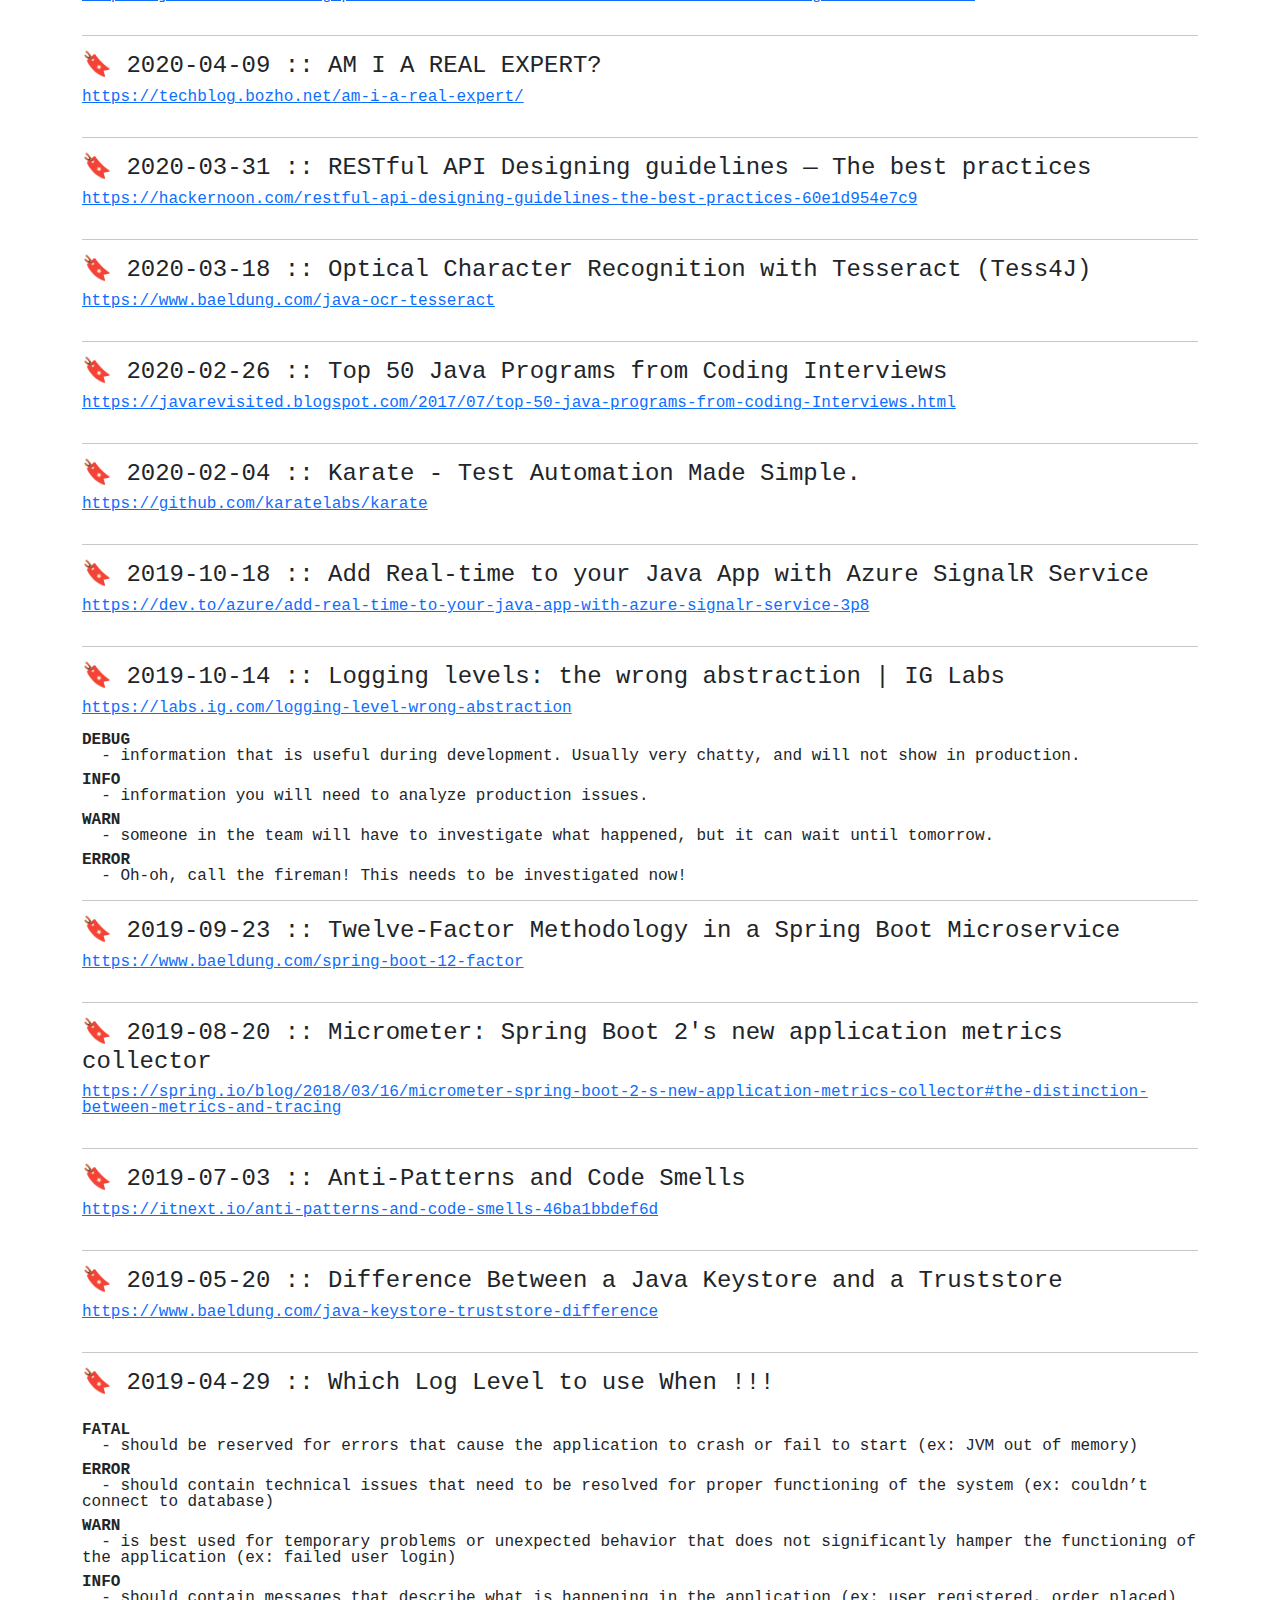
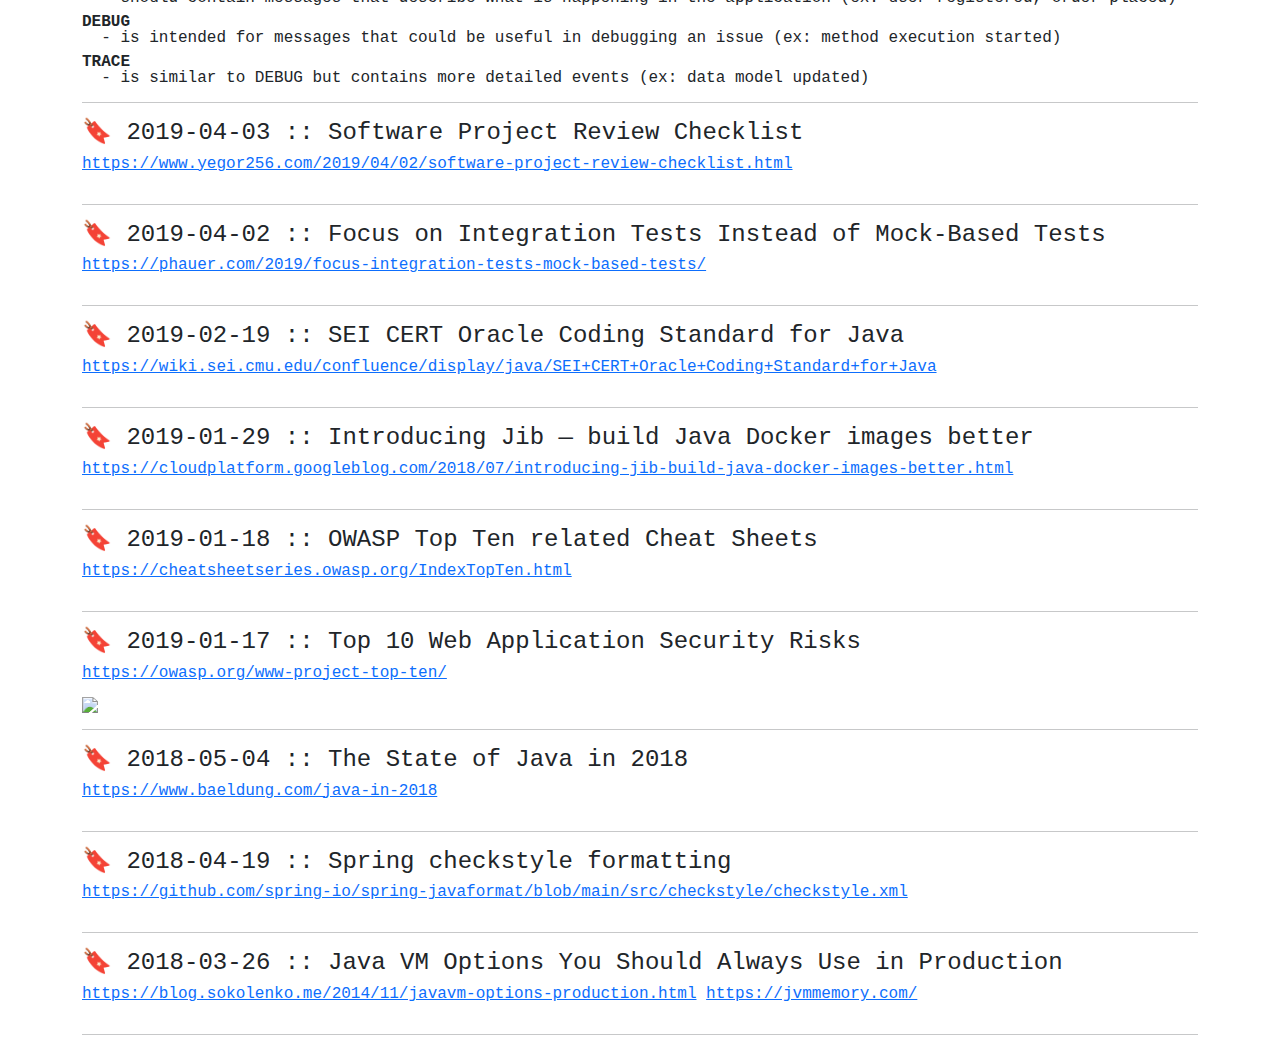
==== commit 6e5981f8: "Update index.html" ====
--- a/index.html
+++ b/index.html
@@ -10,6 +10,27 @@
 
 <body class="font-monospace lh-1">
     <div class="container">
+        <div>
+            <h4 id="2022-04-08"><a href="#2022-03-18" style="text-decoration: none;">&#x1F516;</a>
+                2022-04-08 :: Spring Boot REST API Specs</h4>
+            <p>Generating <em><strong>Open API specs</strong></em> for a spring project is an easy few step process:</p>
+            <dl>
+                <dt>1. Add maven dependency</dt>
+                <dd></dd>
+                <dd>&lt;dependency&gt;</dd>
+                <dd>&nbsp;&nbsp;&nbsp;&nbsp; &lt;groupId&gt;org.springdoc&lt;/groupId&gt;</dd>
+                <dd>&nbsp;&nbsp;&nbsp;&nbsp; &lt;artifactId&gt;springdoc-openapi-ui&lt;/artifactId&gt;</dd>
+                <dd>&nbsp;&nbsp;&nbsp;&nbsp; &lt;version&gt;1.6.7&lt;/version&gt;</dd>
+                <dd>&lt;/dependency&gt;</dd>
+                <dt>2. Start the application</dt>
+                <dd></dd>
+                <dt>3. Get specs at http(s)://server:port/&lt;context-path&gt;/v3/api-docs</dt>
+                <dd></dd>
+                <dt>4. Get specs ui at http(s)://server:port/&lt;context-path&gt;/swagger-ui.html</dt>
+                <dd></dd>
+            </dl>
+            <hr />
+        </div>
         <div>
             <h4 id="2022-04-06"><a href="#2022-04-06" style="text-decoration: none;">&#x1F516;</a>
                 2022-04-06 :: Major migrations made easy with OpenRewrite</h4>
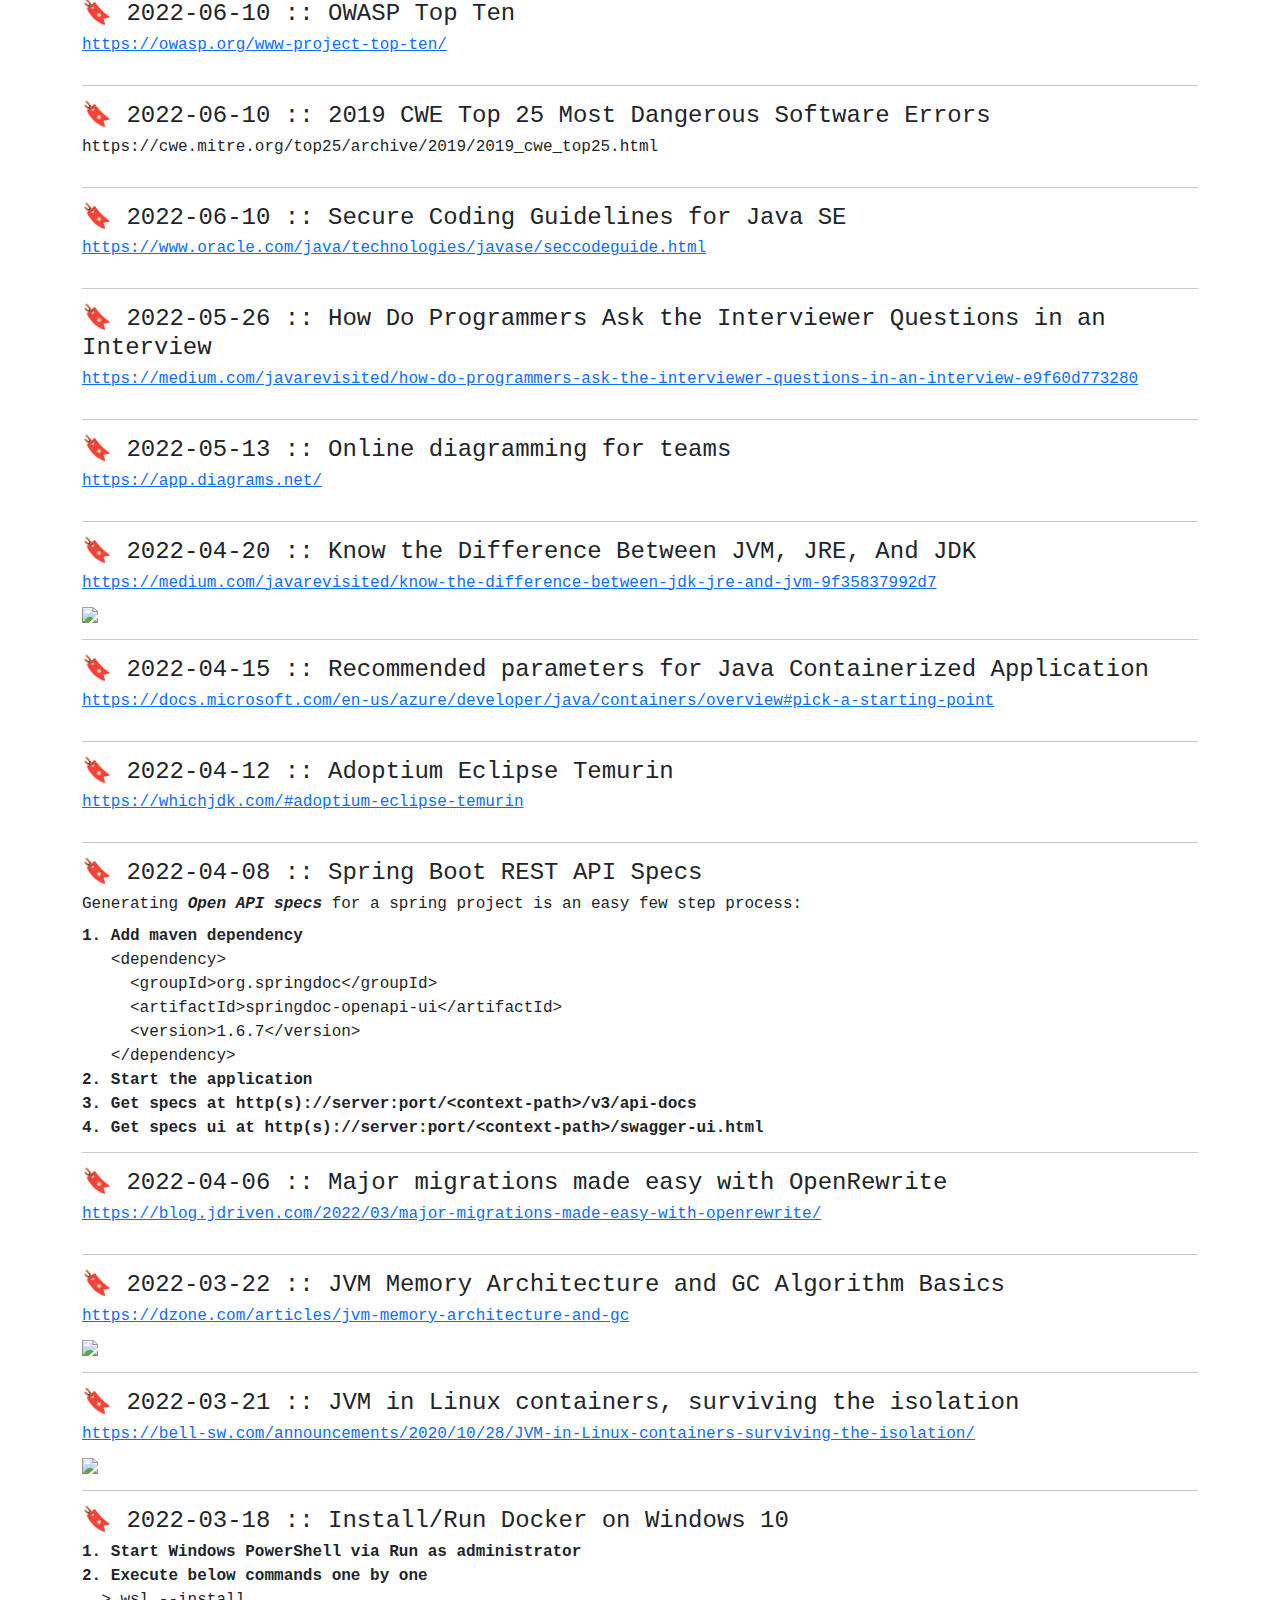
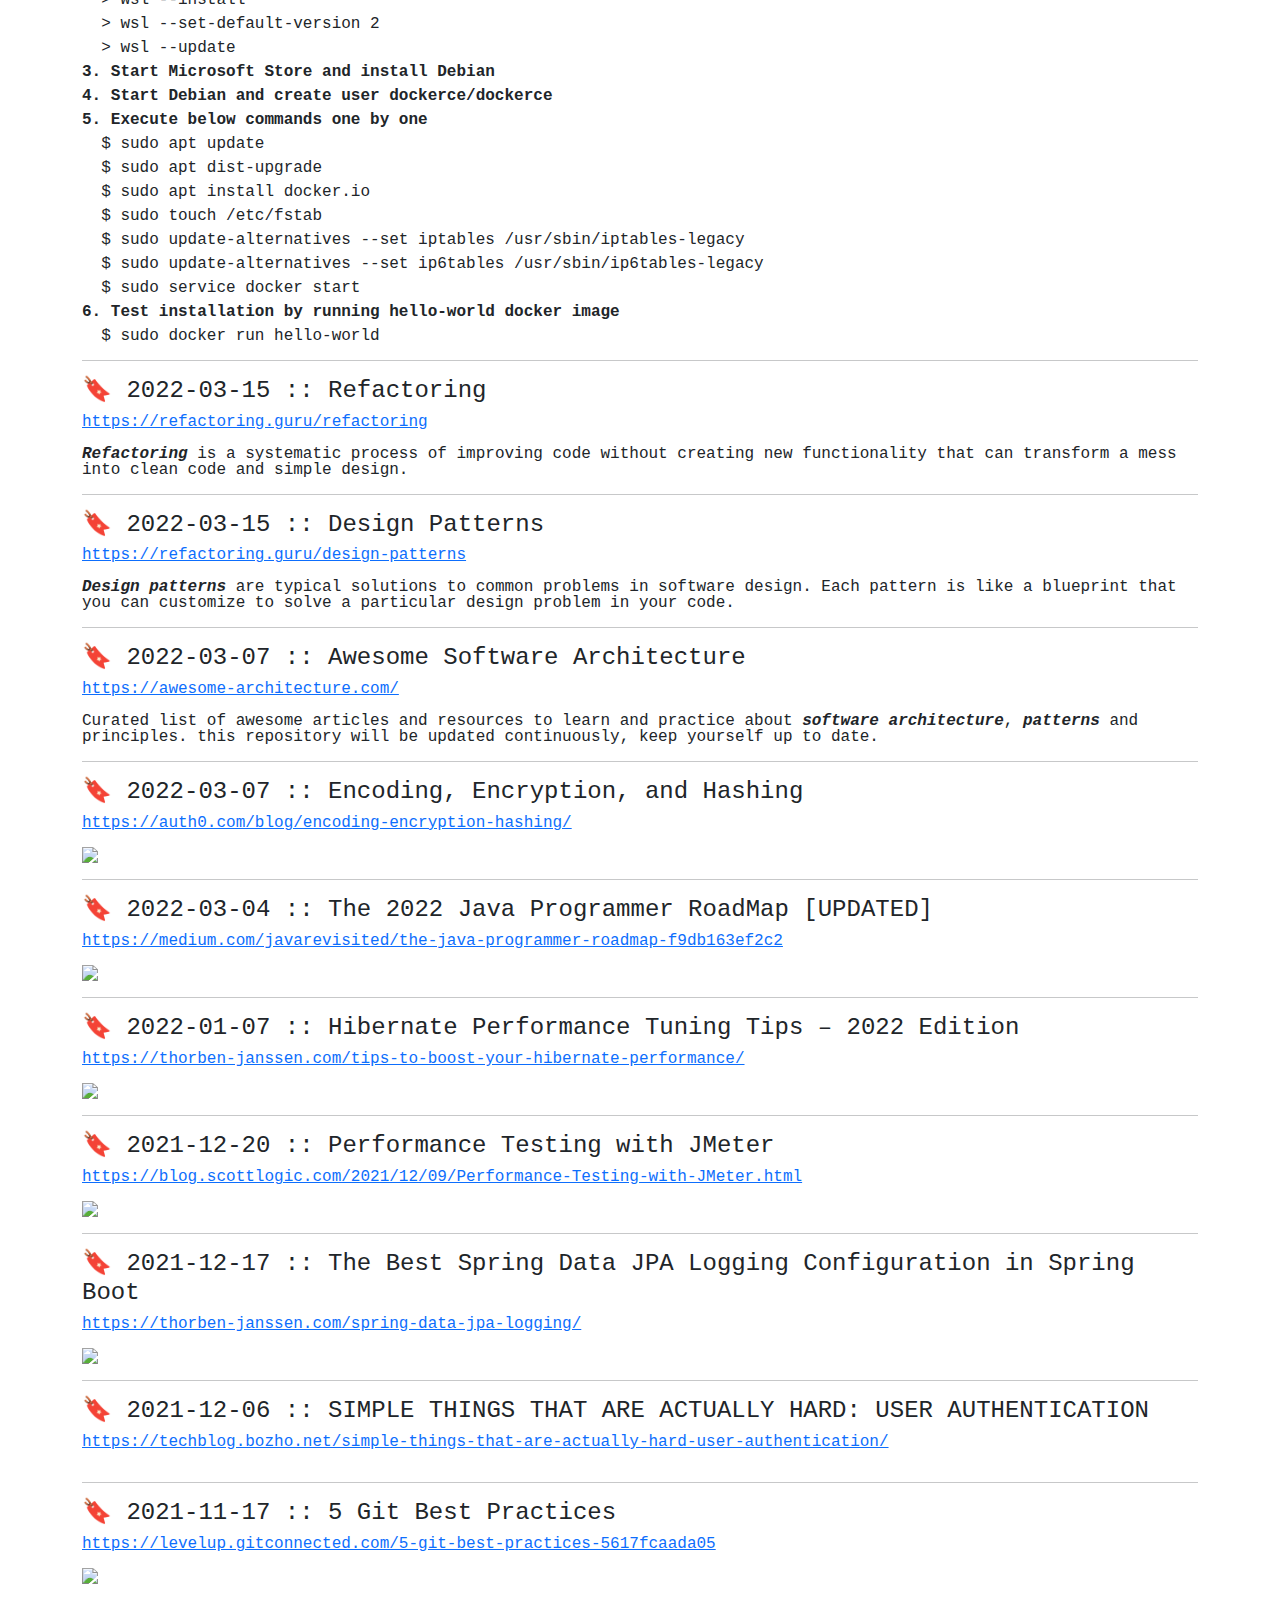
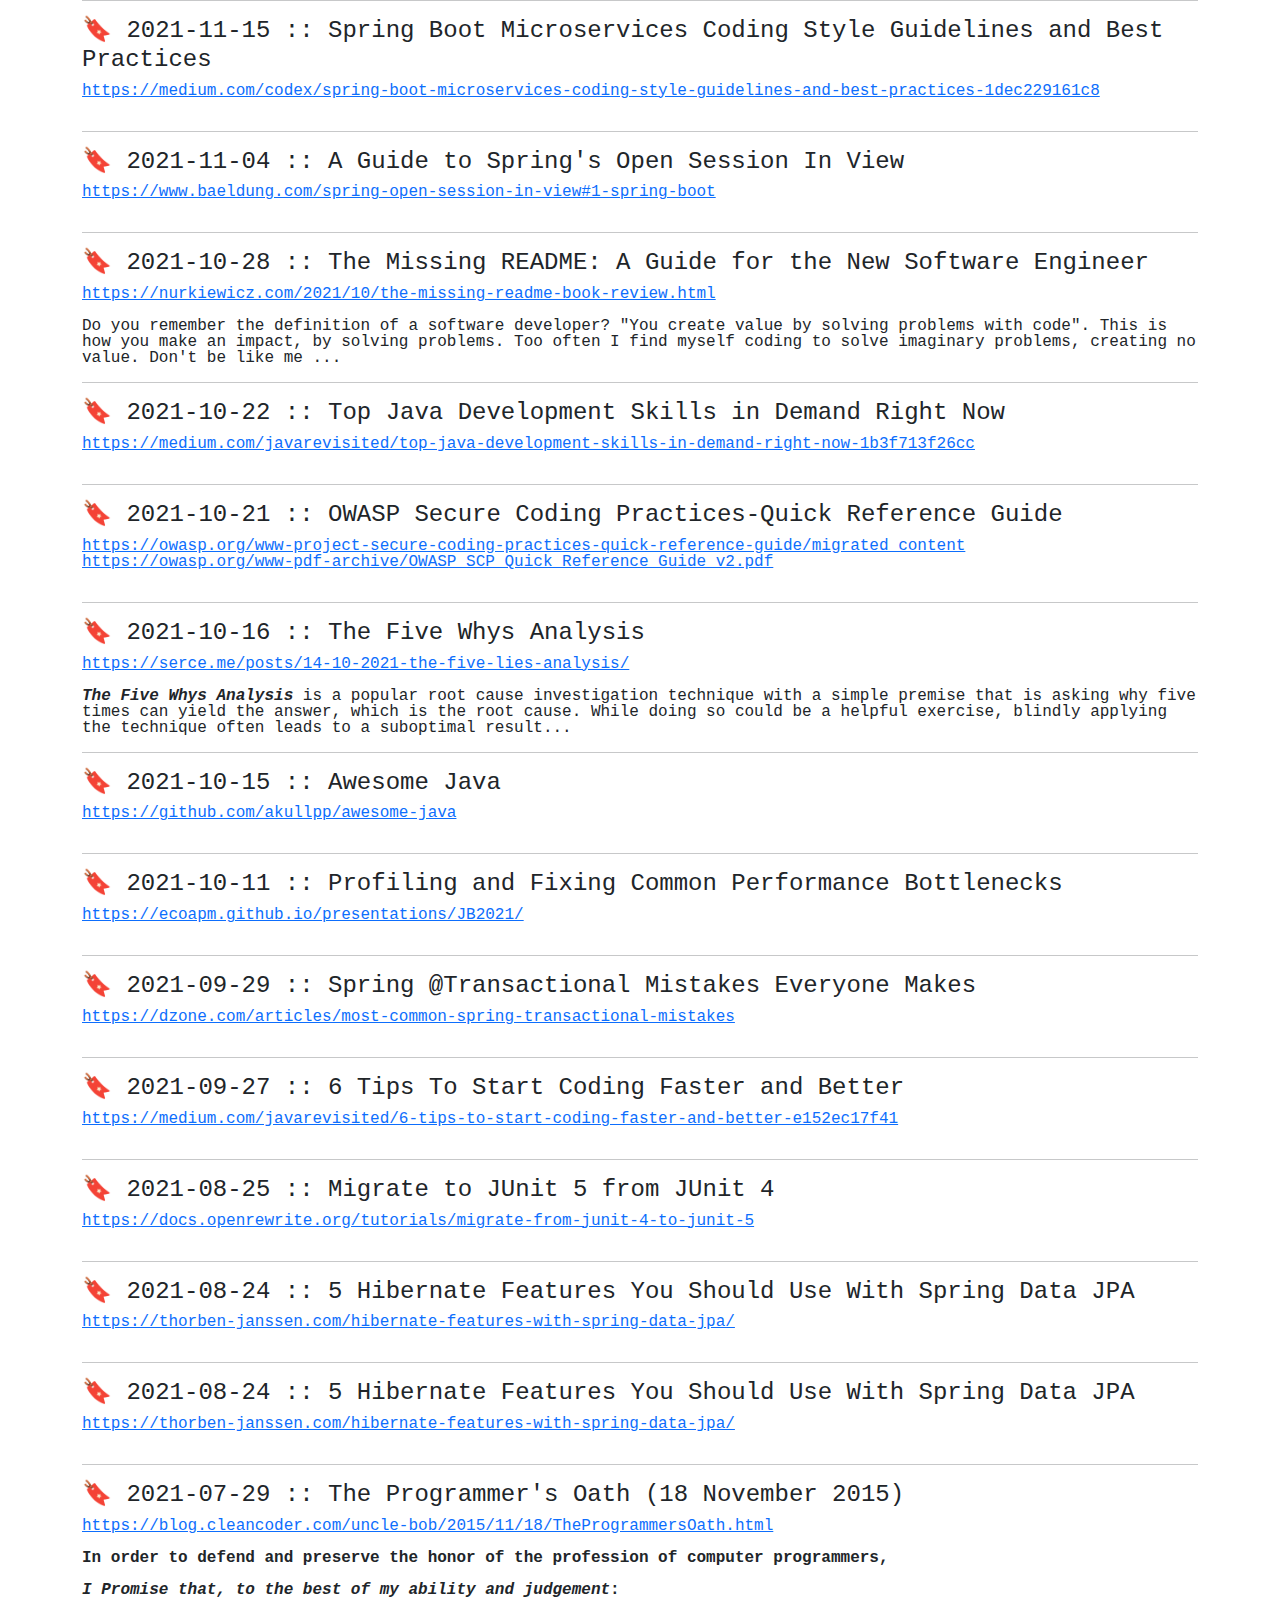
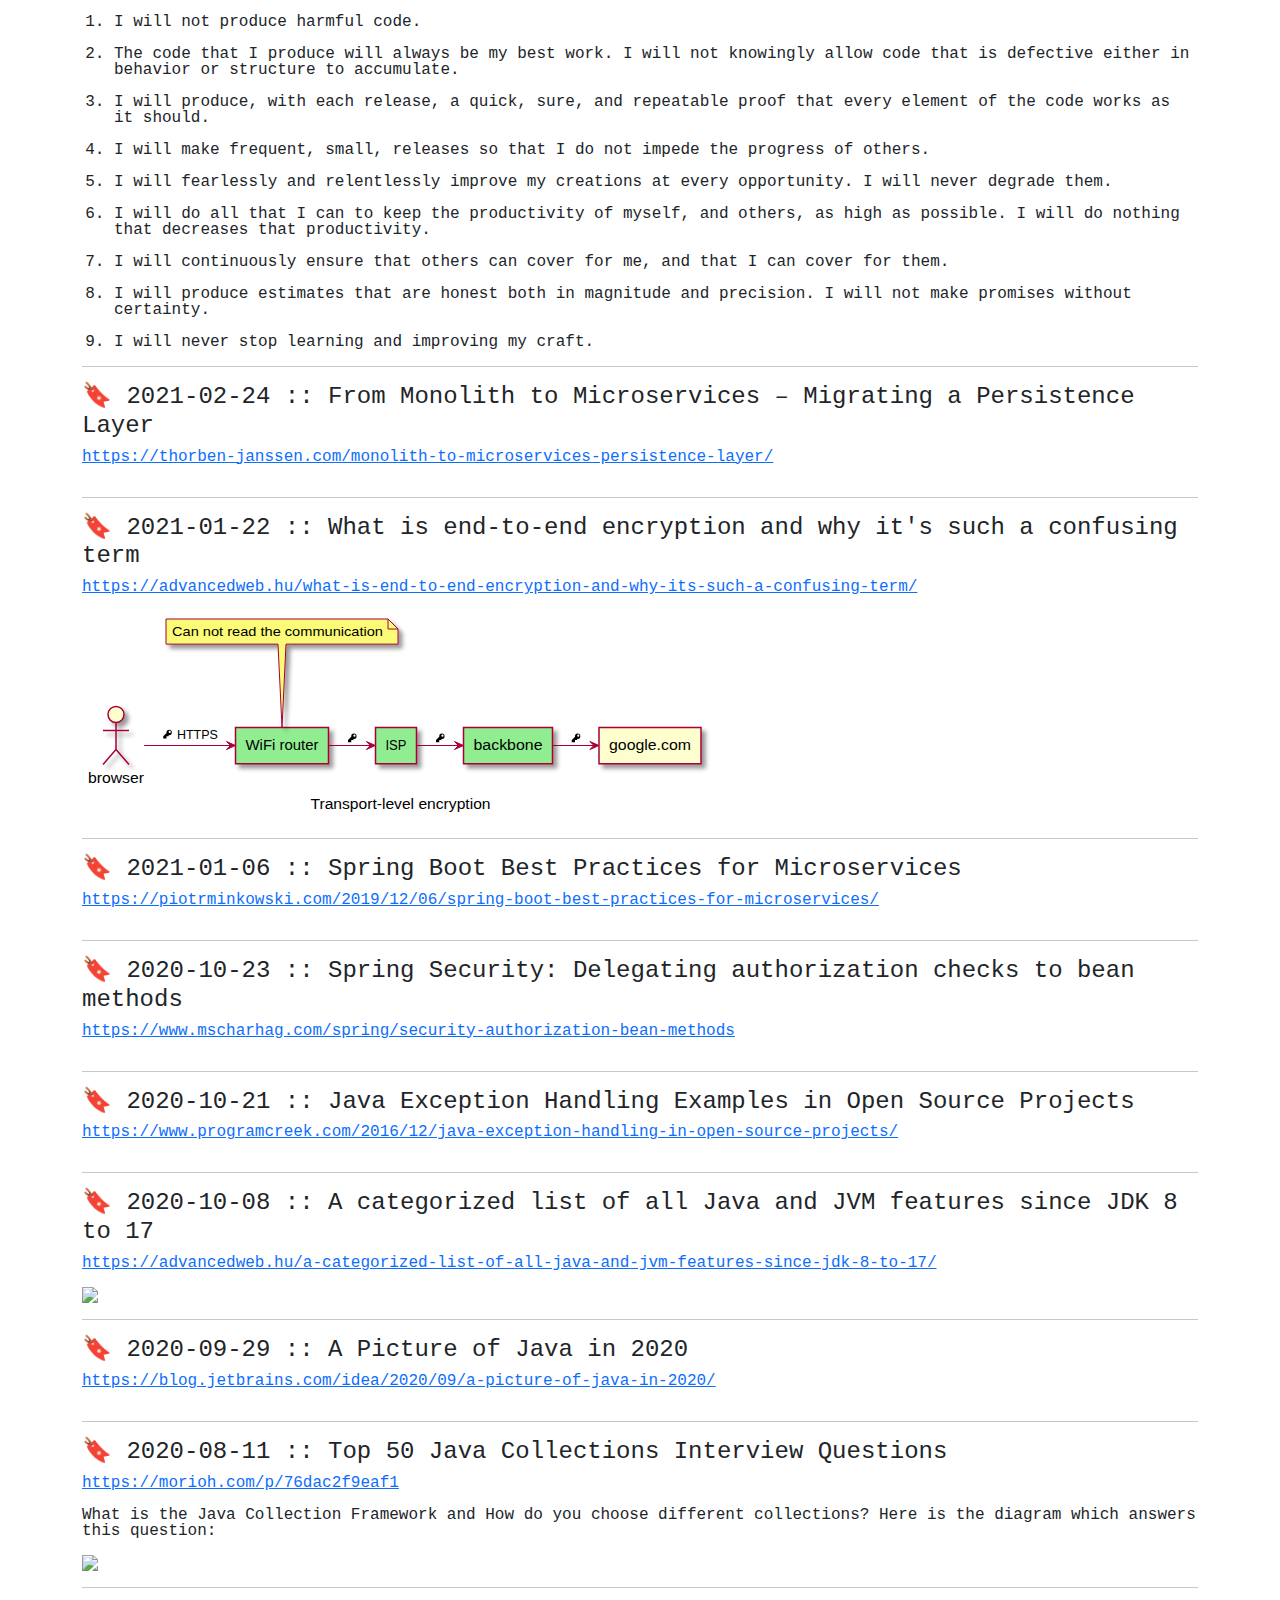
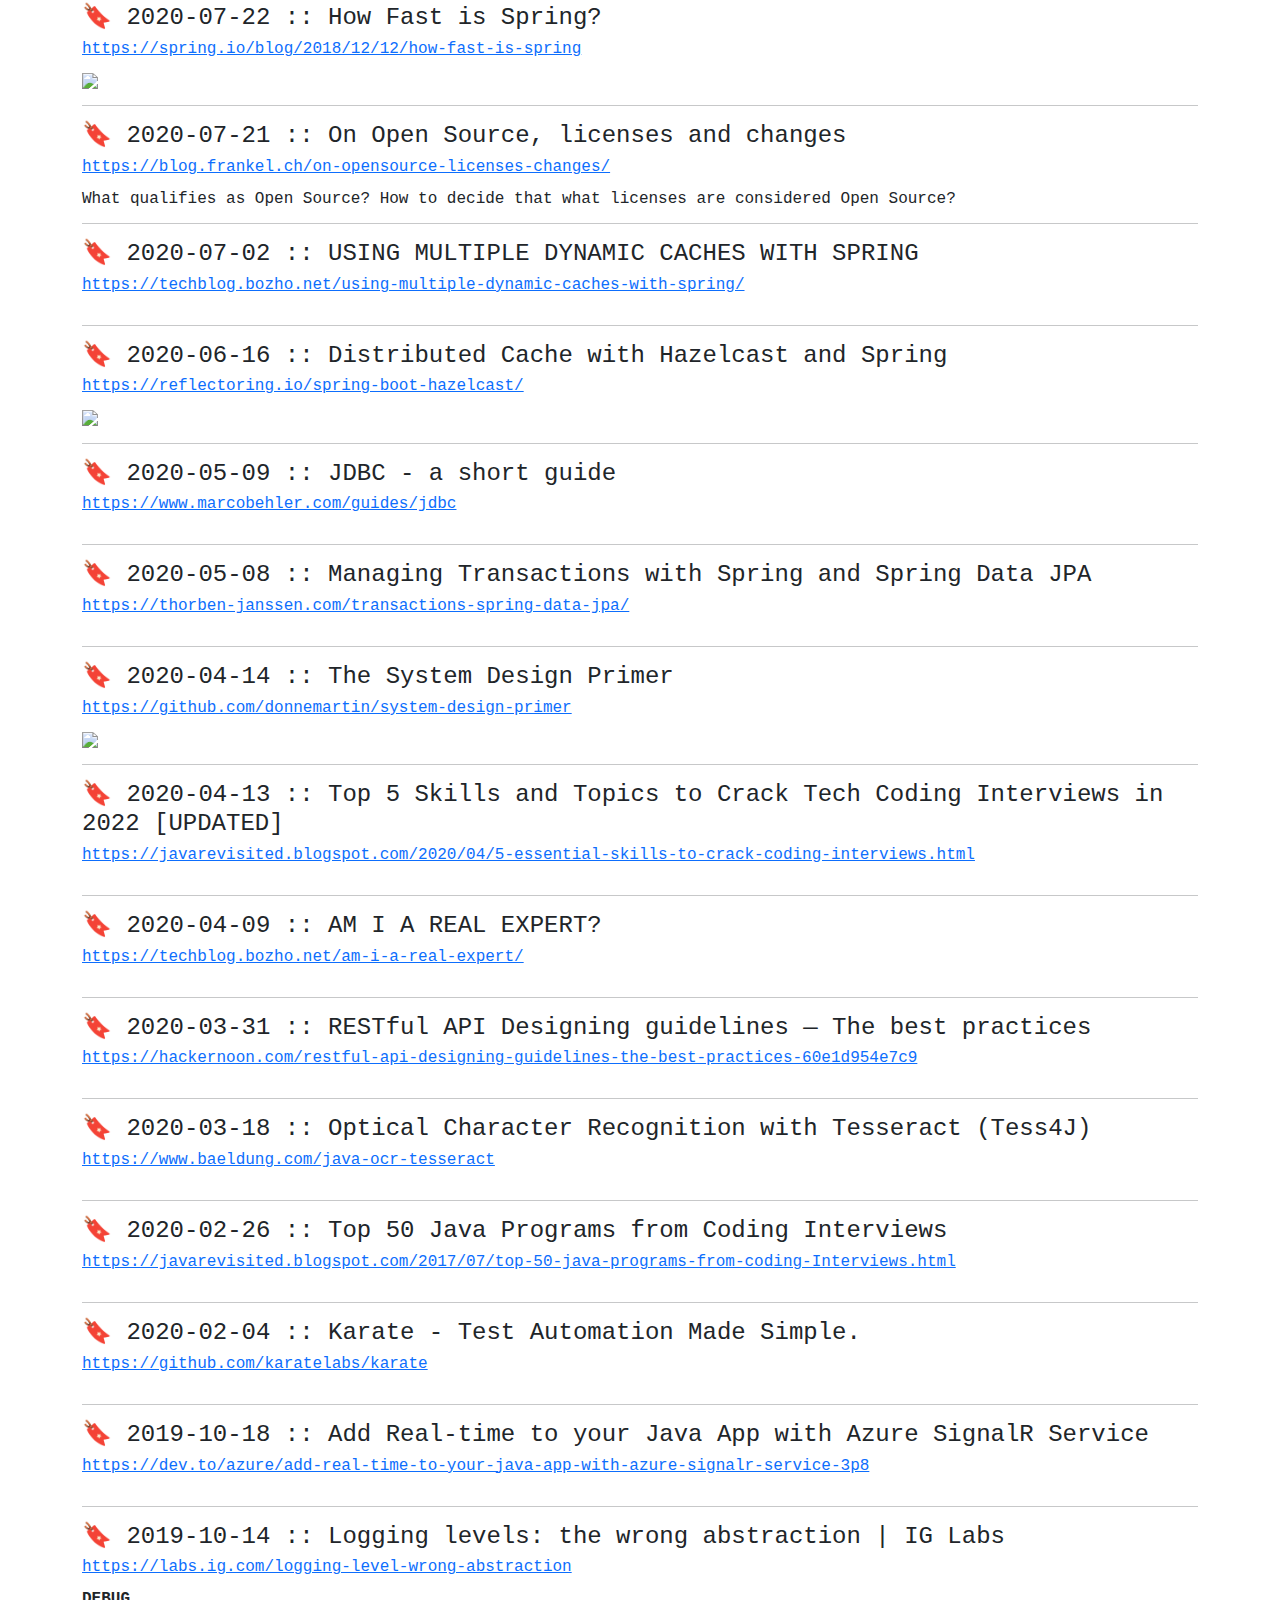
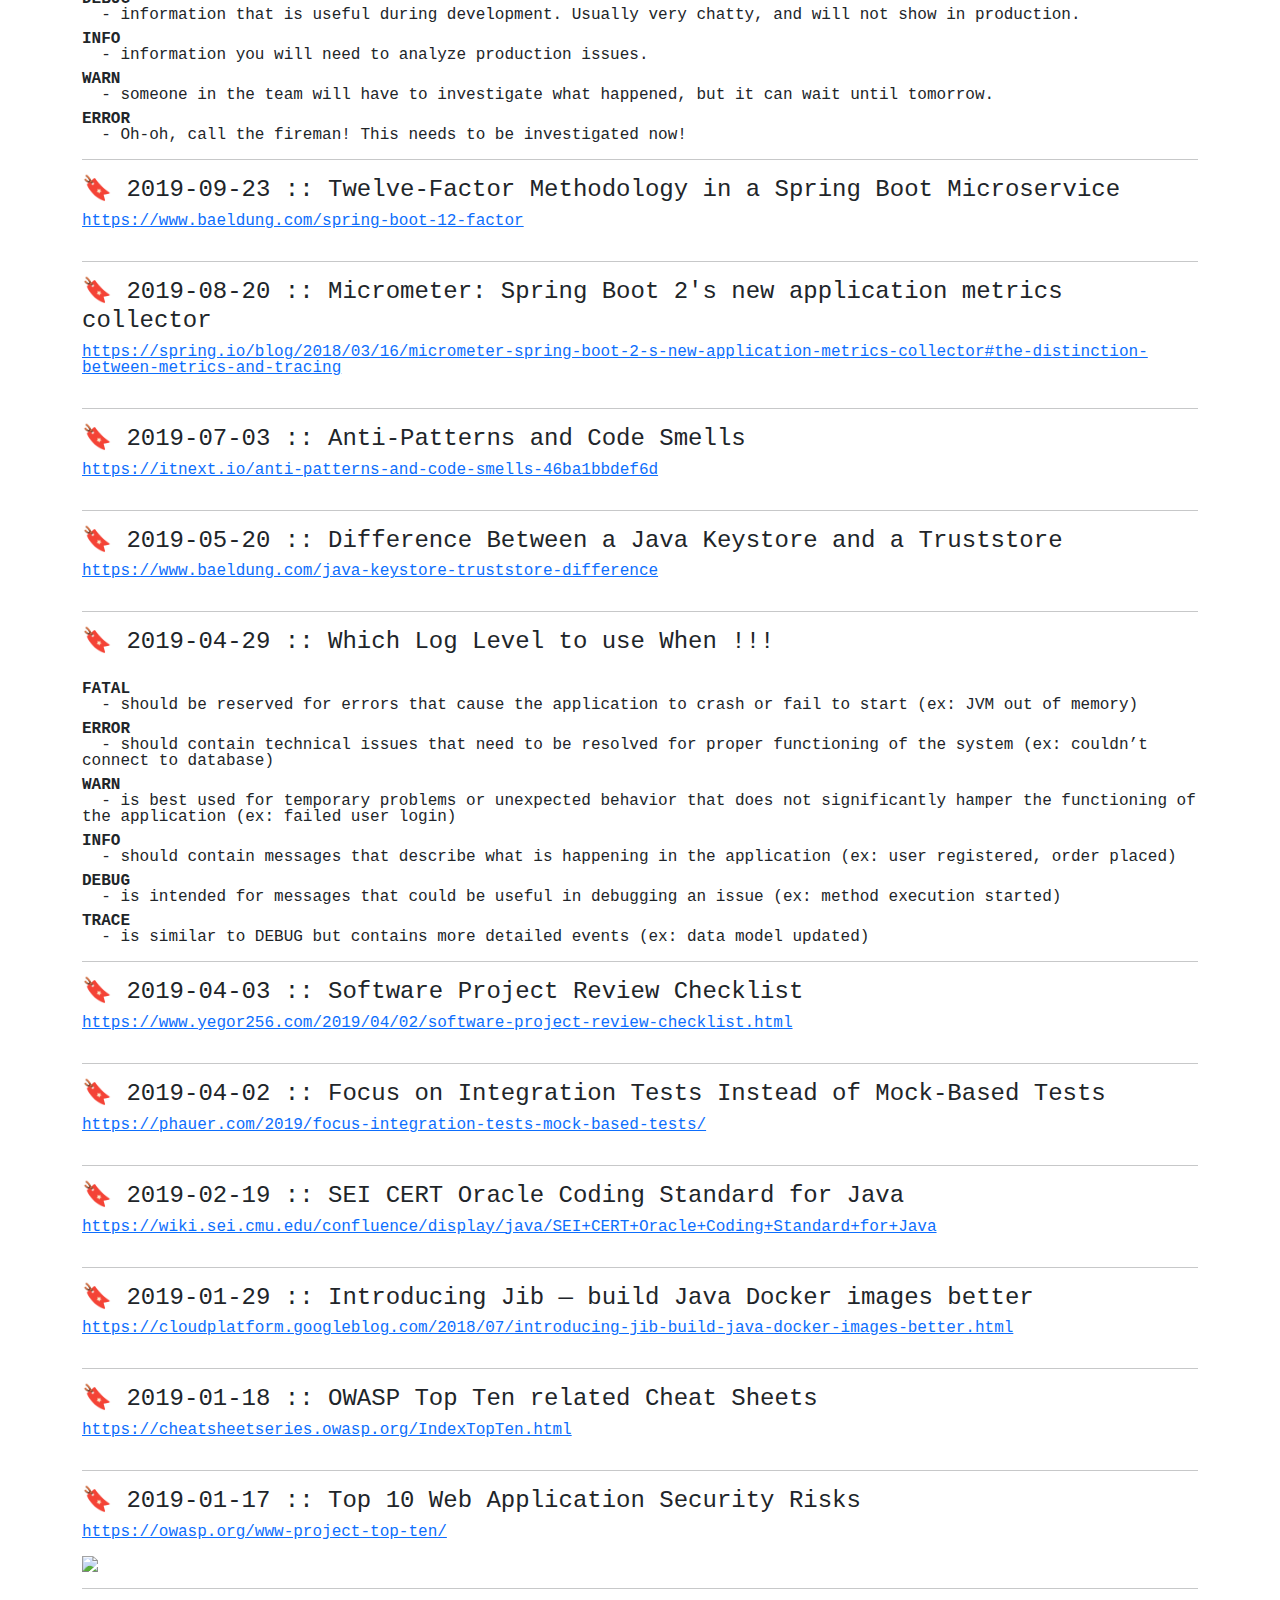
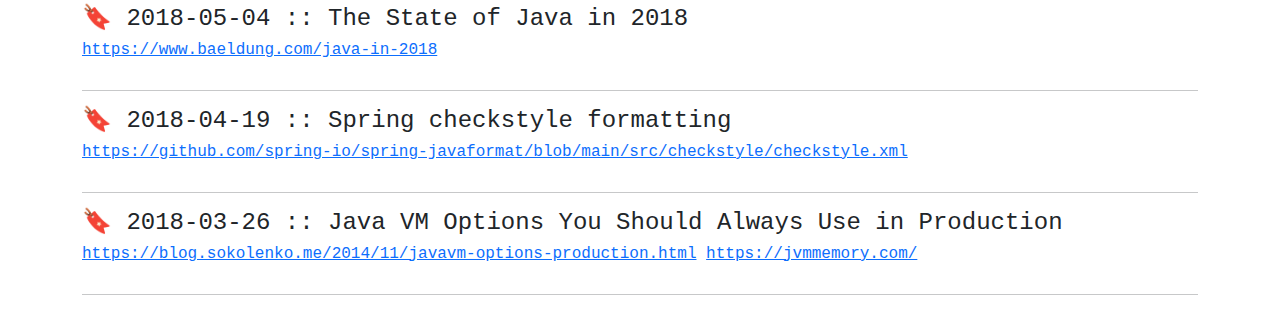
==== commit 7709d60a: "Update index.html" ====
--- a/index.html
+++ b/index.html
@@ -11,17 +11,90 @@
 <body class="font-monospace lh-1">
     <div class="container">
         <div>
-            <h4 id="2022-04-08"><a href="#2022-03-18" style="text-decoration: none;">&#x1F516;</a>
+            <h4 id="2022-06-10.02"><a href="#2022-06-10.02" style="text-decoration: none;">&#x1F516;</a>
+                2022-06-10 :: OWASP Top Ten</h4>
+            <a target="_blank"
+                href="https://owasp.org/www-project-top-ten/">
+                https://owasp.org/www-project-top-ten/</a>
+            <div>&nbsp;</div>
+            <hr />
+        </div>
+        <div>
+            <h4 id="2022-06-10.01"><a href="#2022-06-10.01" style="text-decoration: none;">&#x1F516;</a>
+                2022-06-10 :: 2019 CWE Top 25 Most Dangerous Software Errors</h4>
+            <a target="_blank"
+                https://cwe.mitre.org/top25/archive/2019/2019_cwe_top25.html">
+                https://cwe.mitre.org/top25/archive/2019/2019_cwe_top25.html</a>
+            <div>&nbsp;</div>
+            <hr />
+        </div>
+        <div>
+            <h4 id="2022-06-10"><a href="#2022-06-10" style="text-decoration: none;">&#x1F516;</a>
+                2022-06-10 :: Secure Coding Guidelines for Java SE</h4>
+            <a target="_blank"
+                href="https://www.oracle.com/java/technologies/javase/seccodeguide.html">
+                https://www.oracle.com/java/technologies/javase/seccodeguide.html</a>
+            <div>&nbsp;</div>
+            <hr />
+        </div>
+        <div>
+            <h4 id="2022-05-26"><a href="#2022-05-26" style="text-decoration: none;">&#x1F516;</a>
+                2022-05-26 :: How Do Programmers Ask the Interviewer Questions in an Interview</h4>
+            <a target="_blank"
+                href="https://medium.com/javarevisited/how-do-programmers-ask-the-interviewer-questions-in-an-interview-e9f60d773280">
+                https://medium.com/javarevisited/how-do-programmers-ask-the-interviewer-questions-in-an-interview-e9f60d773280</a>
+            <div>&nbsp;</div>
+            <hr />
+        </div>
+        <div>
+            <h4 id="2022-05-13"><a href="#2022-05-13" style="text-decoration: none;">&#x1F516;</a>
+                2022-05-13 :: Online diagramming for teams</h4>
+            <a target="_blank"
+                href="https://app.diagrams.net/">
+                https://app.diagrams.net/</a>
+            <div>&nbsp;</div>
+            <hr />
+        </div>
+        <div>
+            <h4 id="2022-04-20"><a href="#2022-04-20" style="text-decoration: none;">&#x1F516;</a>
+                2022-04-20 :: Know the Difference Between JVM, JRE, And JDK</h4>
+            <a target="_blank"
+                href="https://medium.com/javarevisited/know-the-difference-between-jdk-jre-and-jvm-9f35837992d7">
+                https://medium.com/javarevisited/know-the-difference-between-jdk-jre-and-jvm-9f35837992d7</a>
+            <div>&nbsp;</div>
+            <img width="500" src="https://miro.medium.com/max/1400/1*BDRSpsLCIqgqyE46wpD7Tw.png">
+            <hr />
+        </div>
+        <div>
+            <h4 id="2022-04-15"><a href="#2022-04-15" style="text-decoration: none;">&#x1F516;</a>
+                2022-04-15 :: Recommended parameters for Java Containerized Application</h4>
+            <a target="_blank"
+                href="https://docs.microsoft.com/en-us/azure/developer/java/containers/overview#pick-a-starting-point">
+                https://docs.microsoft.com/en-us/azure/developer/java/containers/overview#pick-a-starting-point</a>
+            <div>&nbsp;</div>
+            <hr />
+        </div>
+        <div>
+            <h4 id="2022-04-12"><a href="#2022-04-12" style="text-decoration: none;">&#x1F516;</a>
+                2022-04-12 :: Adoptium Eclipse Temurin</h4>
+            <a target="_blank"
+                href="https://whichjdk.com/#adoptium-eclipse-temurin">
+                https://whichjdk.com/#adoptium-eclipse-temurin</a>
+            <div>&nbsp;</div>
+            <hr />
+        </div>
+        <div>
+            <h4 id="2022-04-08"><a href="#2022-04-08" style="text-decoration: none;">&#x1F516;</a>
                 2022-04-08 :: Spring Boot REST API Specs</h4>
             <p>Generating <em><strong>Open API specs</strong></em> for a spring project is an easy few step process:</p>
             <dl>
                 <dt>1. Add maven dependency</dt>
                 <dd></dd>
-                <dd>&lt;dependency&gt;</dd>
+                <dd>&nbsp;&nbsp; &lt;dependency&gt;</dd>
                 <dd>&nbsp;&nbsp;&nbsp;&nbsp; &lt;groupId&gt;org.springdoc&lt;/groupId&gt;</dd>
                 <dd>&nbsp;&nbsp;&nbsp;&nbsp; &lt;artifactId&gt;springdoc-openapi-ui&lt;/artifactId&gt;</dd>
                 <dd>&nbsp;&nbsp;&nbsp;&nbsp; &lt;version&gt;1.6.7&lt;/version&gt;</dd>
-                <dd>&lt;/dependency&gt;</dd>
+                <dd>&nbsp;&nbsp; &lt;/dependency&gt;</dd>
                 <dt>2. Start the application</dt>
                 <dd></dd>
                 <dt>3. Get specs at http(s)://server:port/&lt;context-path&gt;/v3/api-docs</dt>
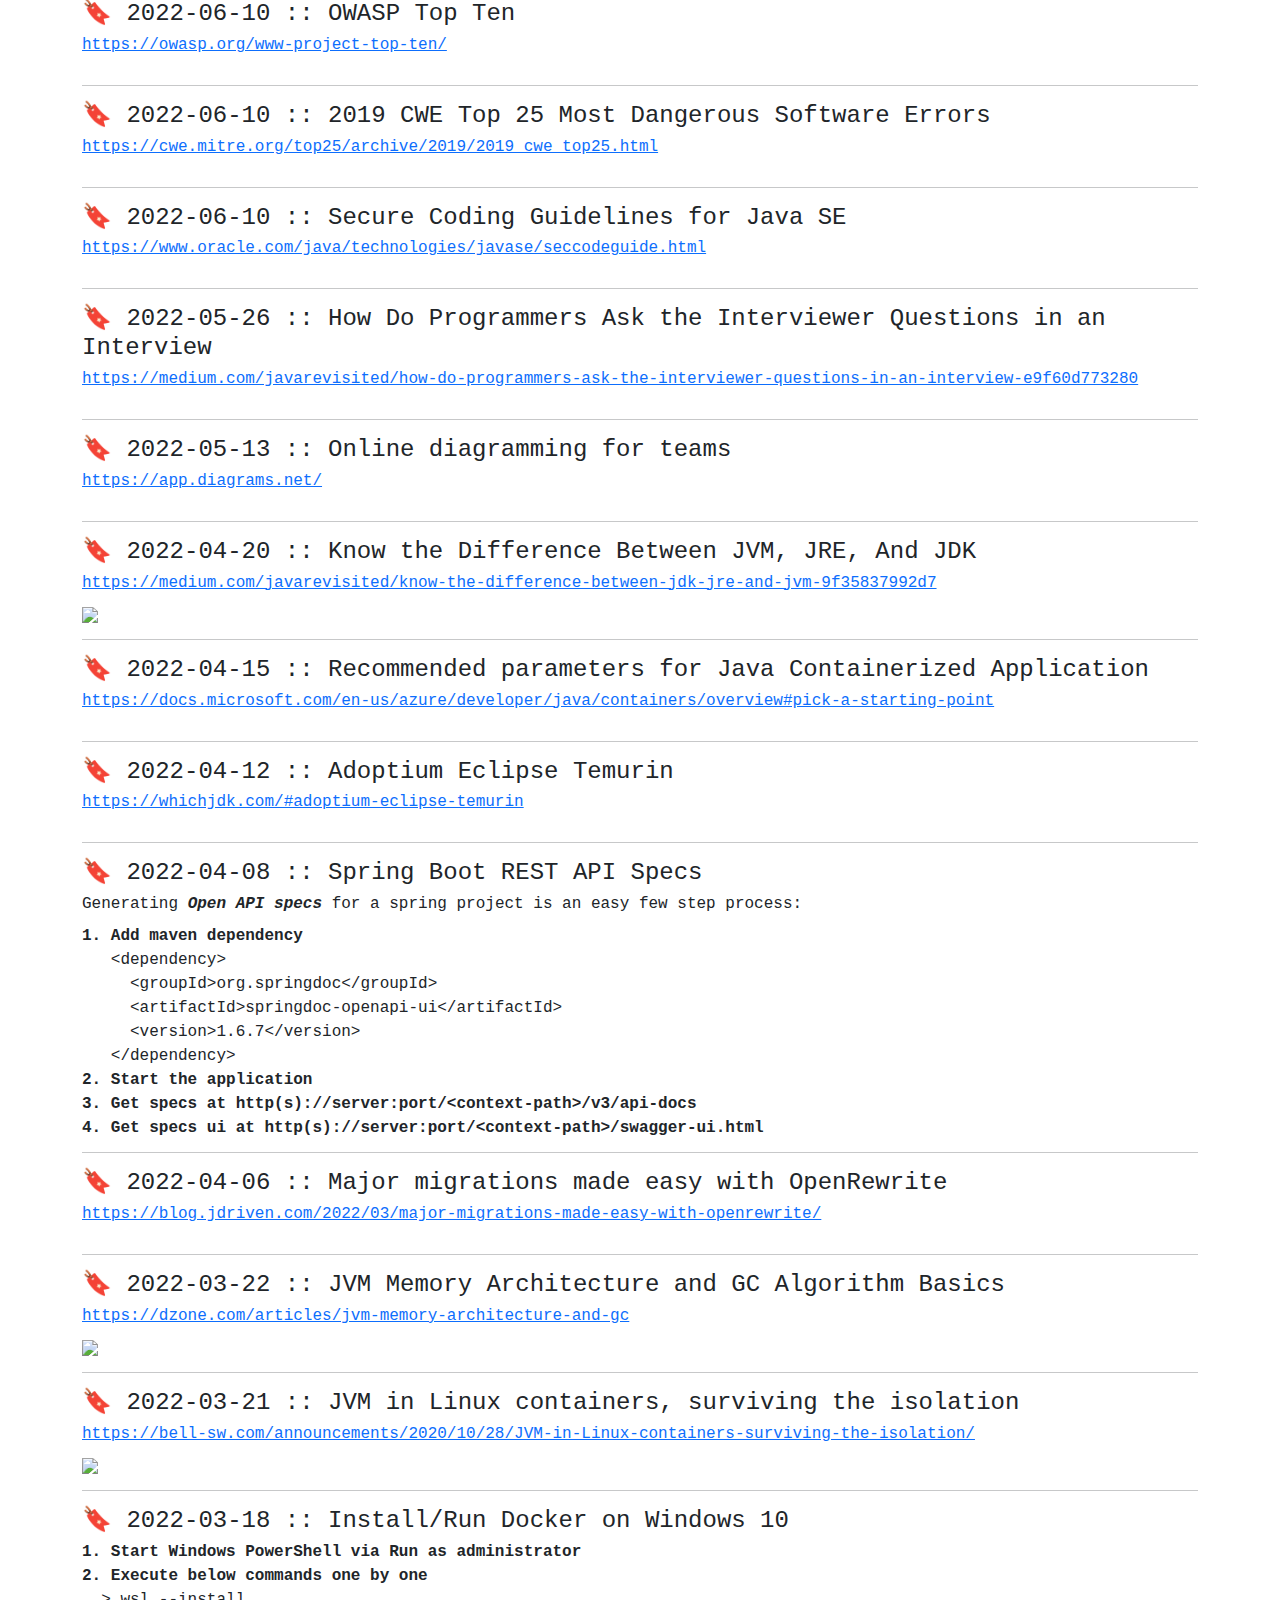
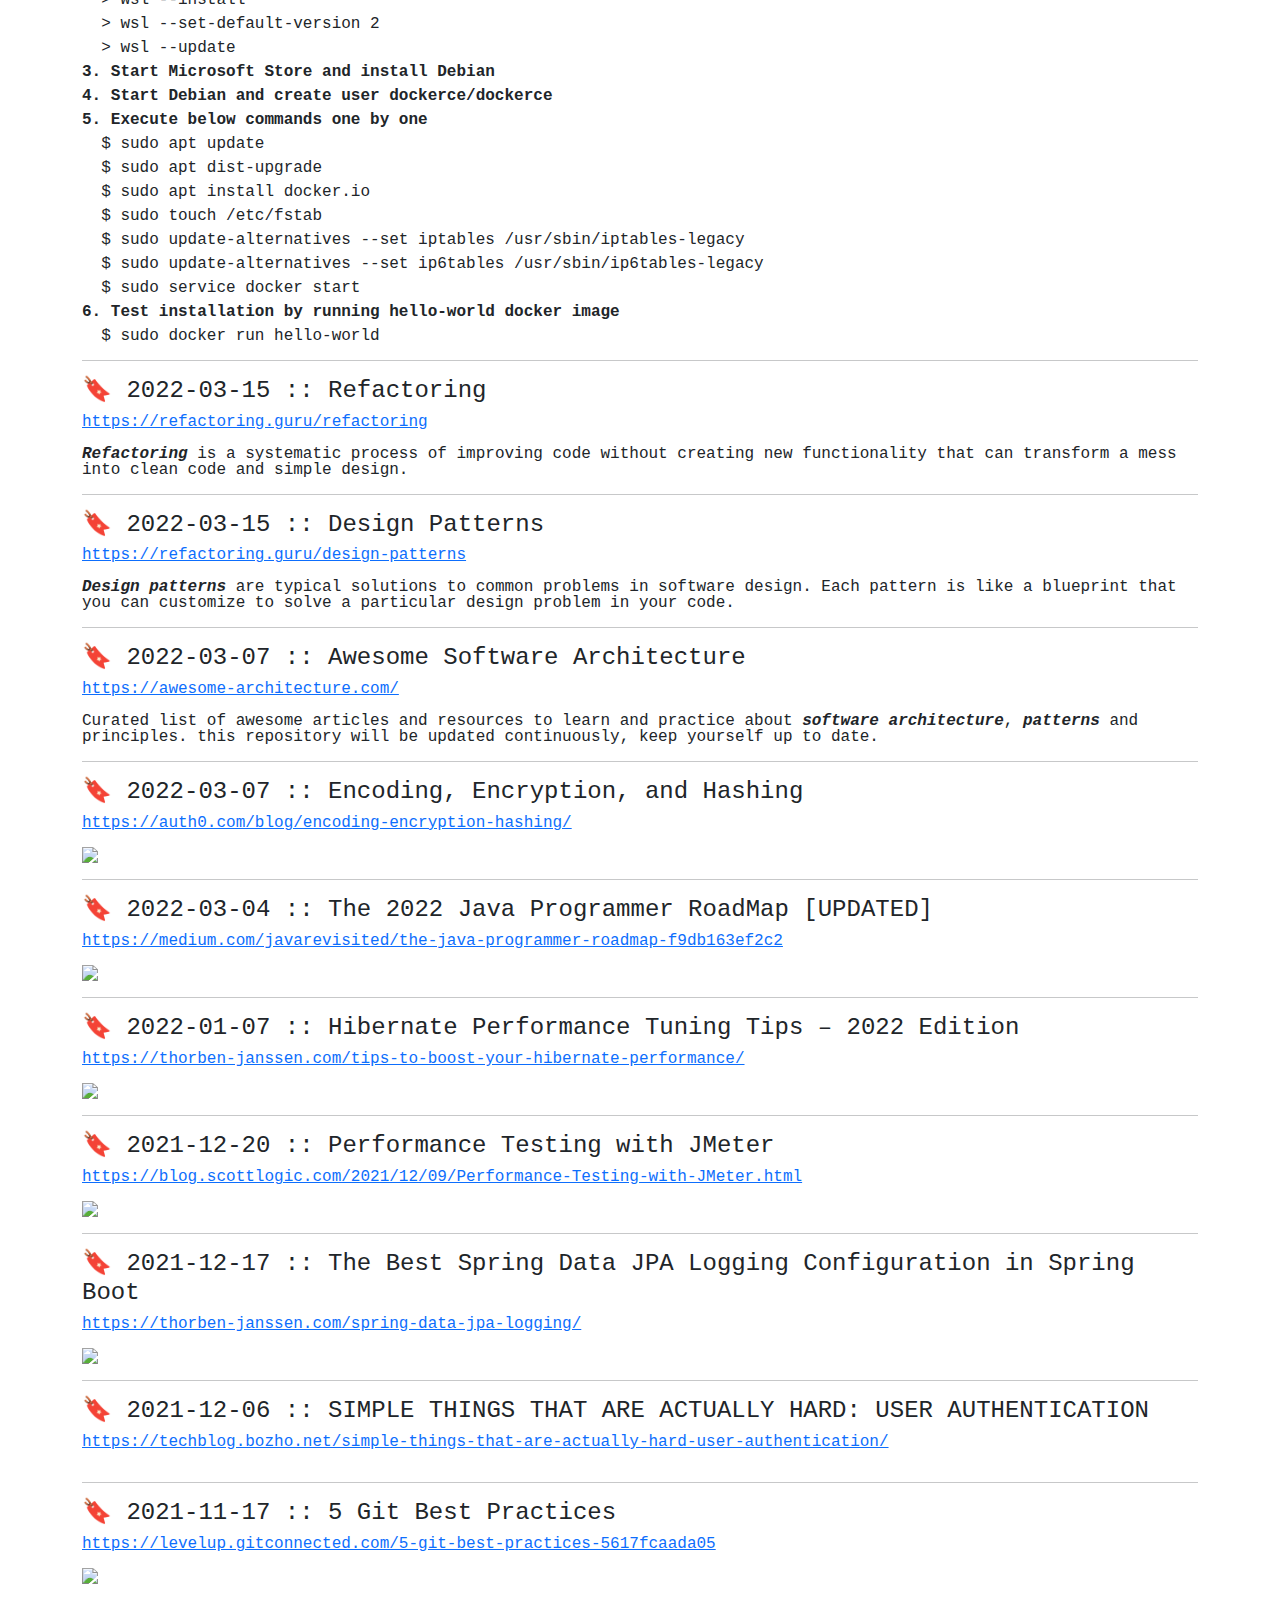
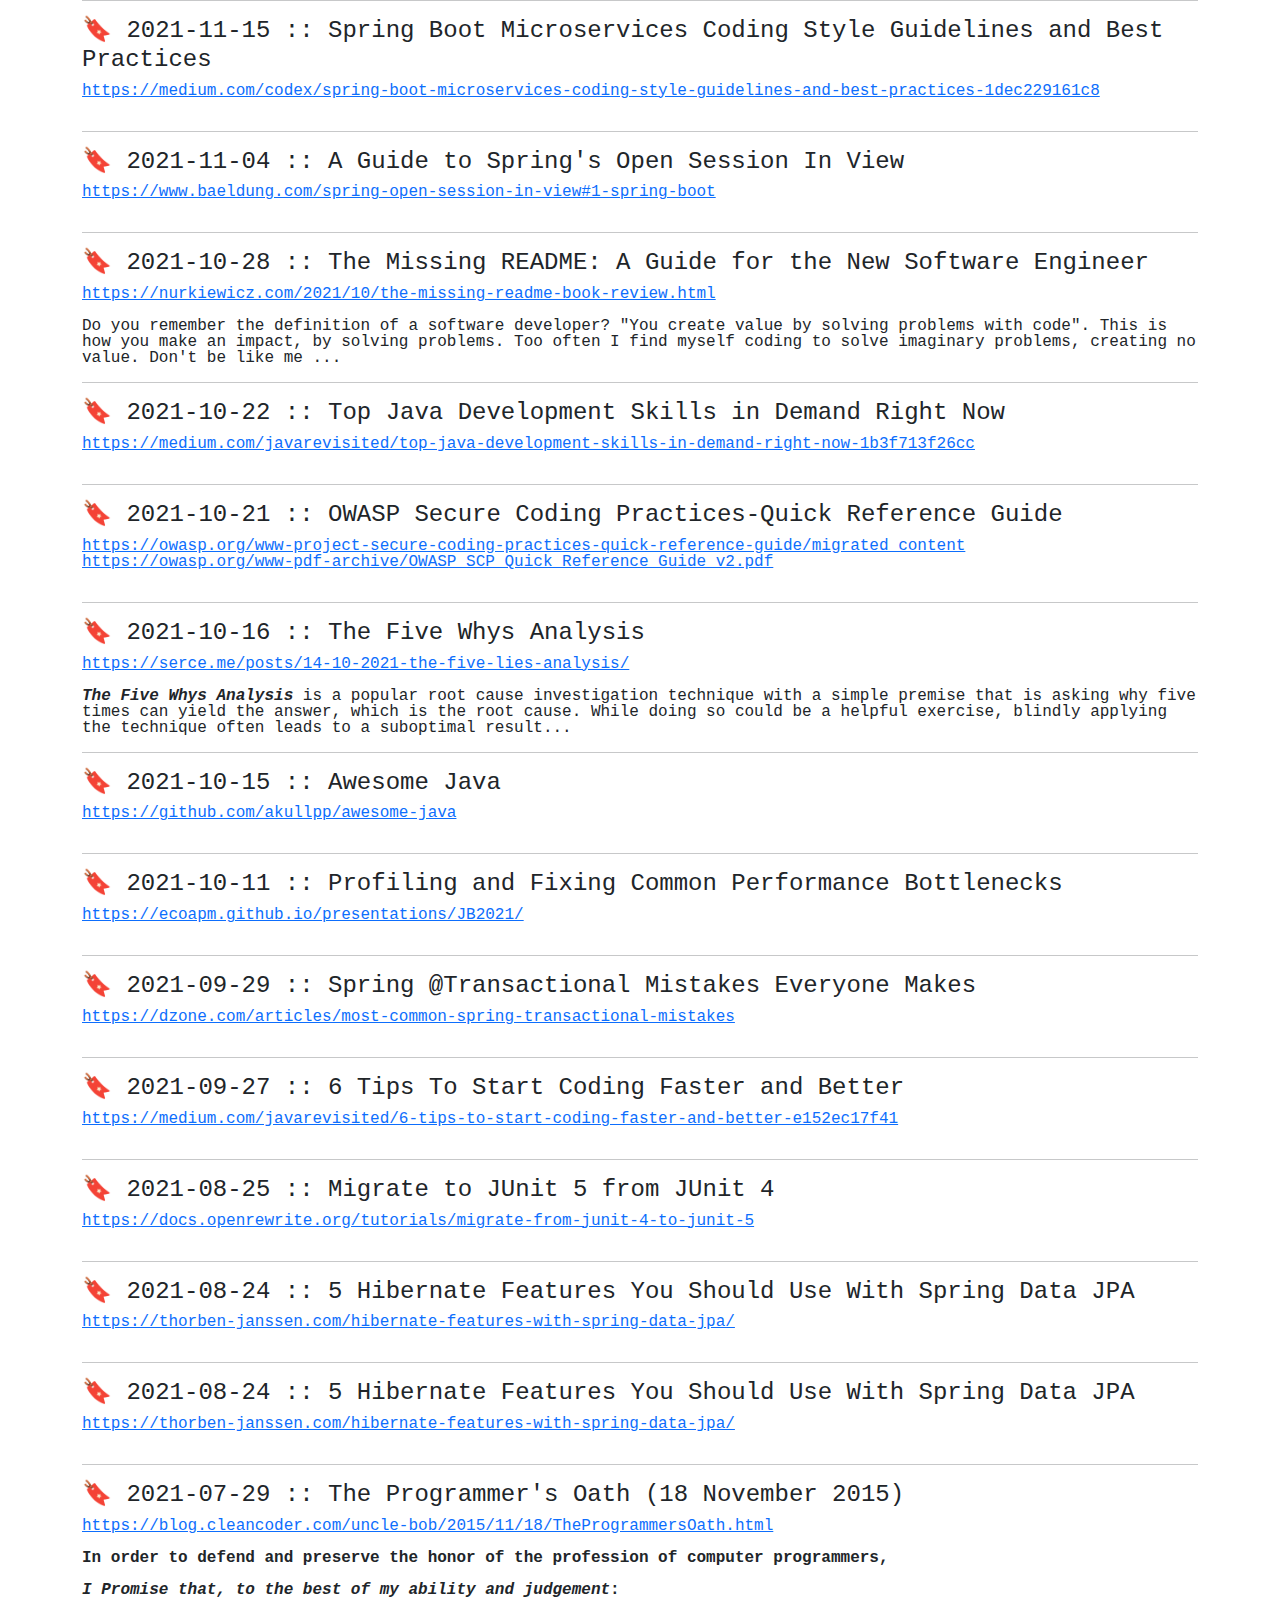
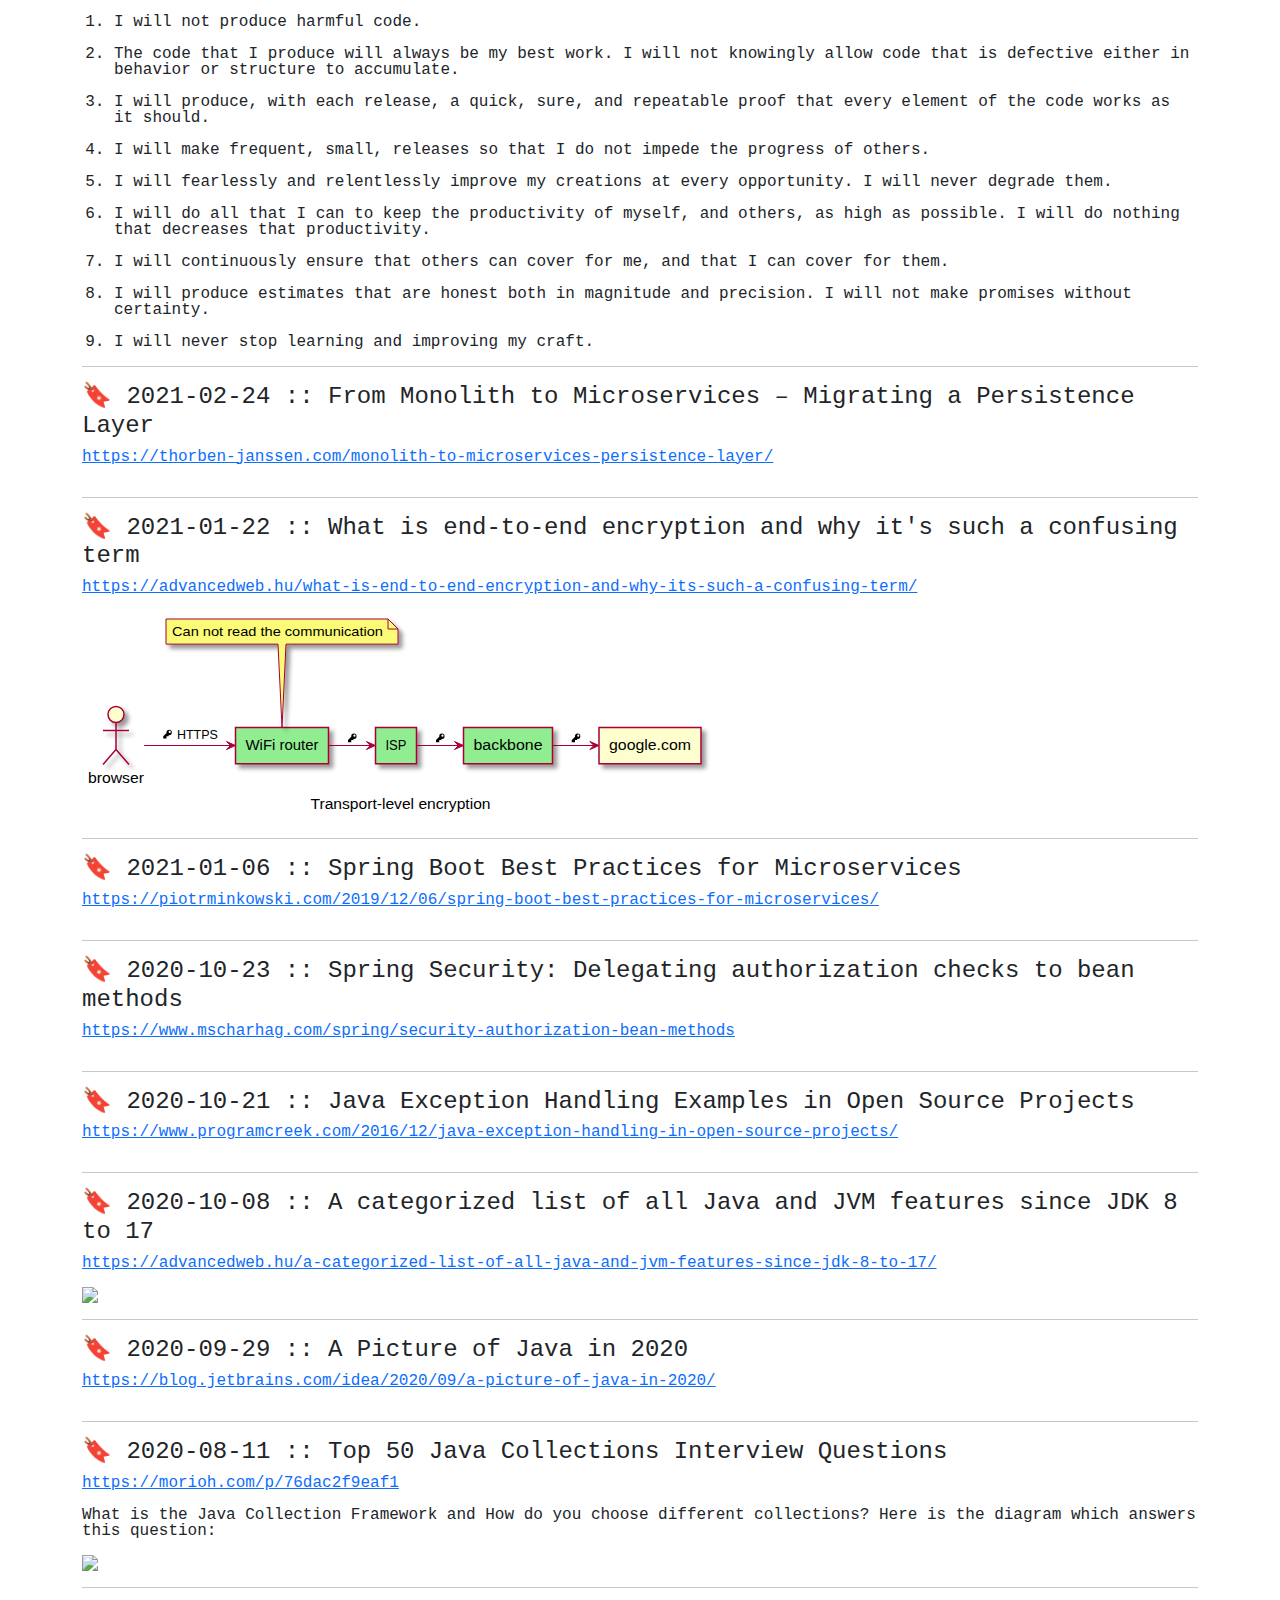
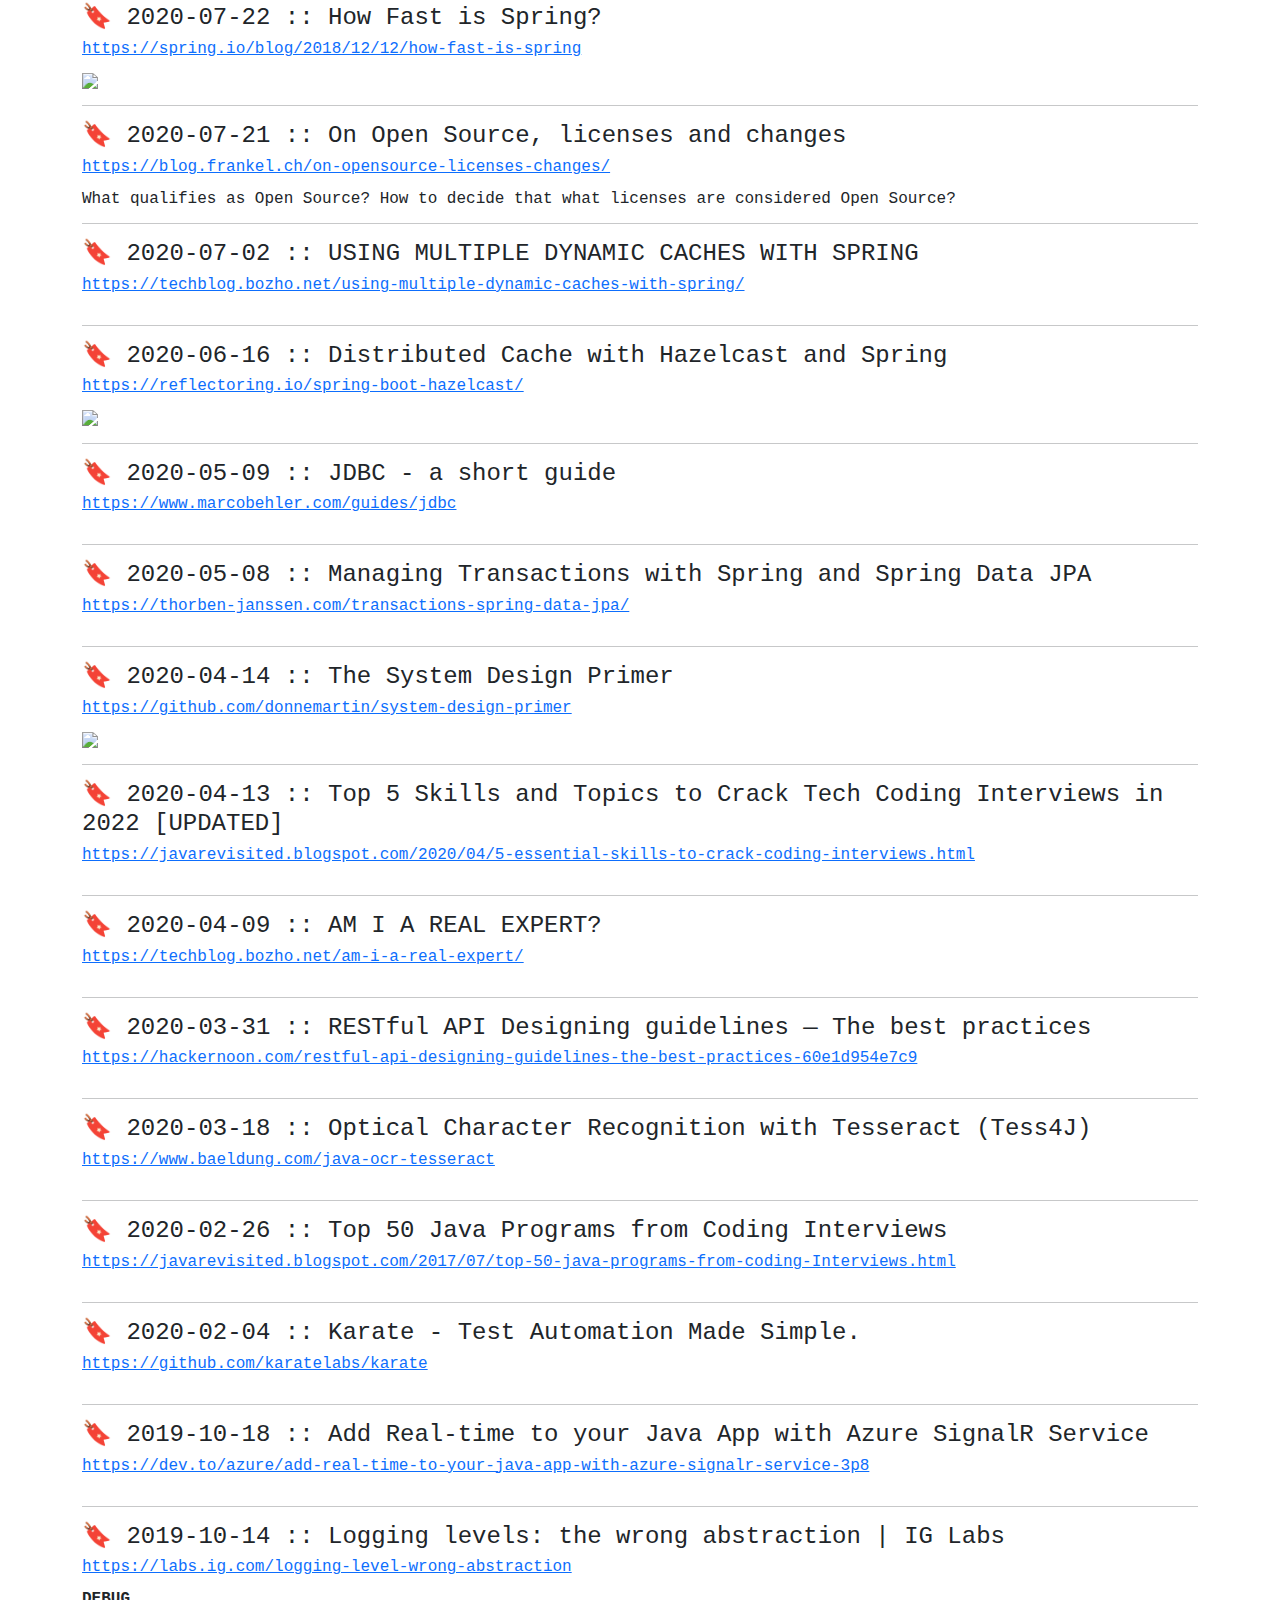
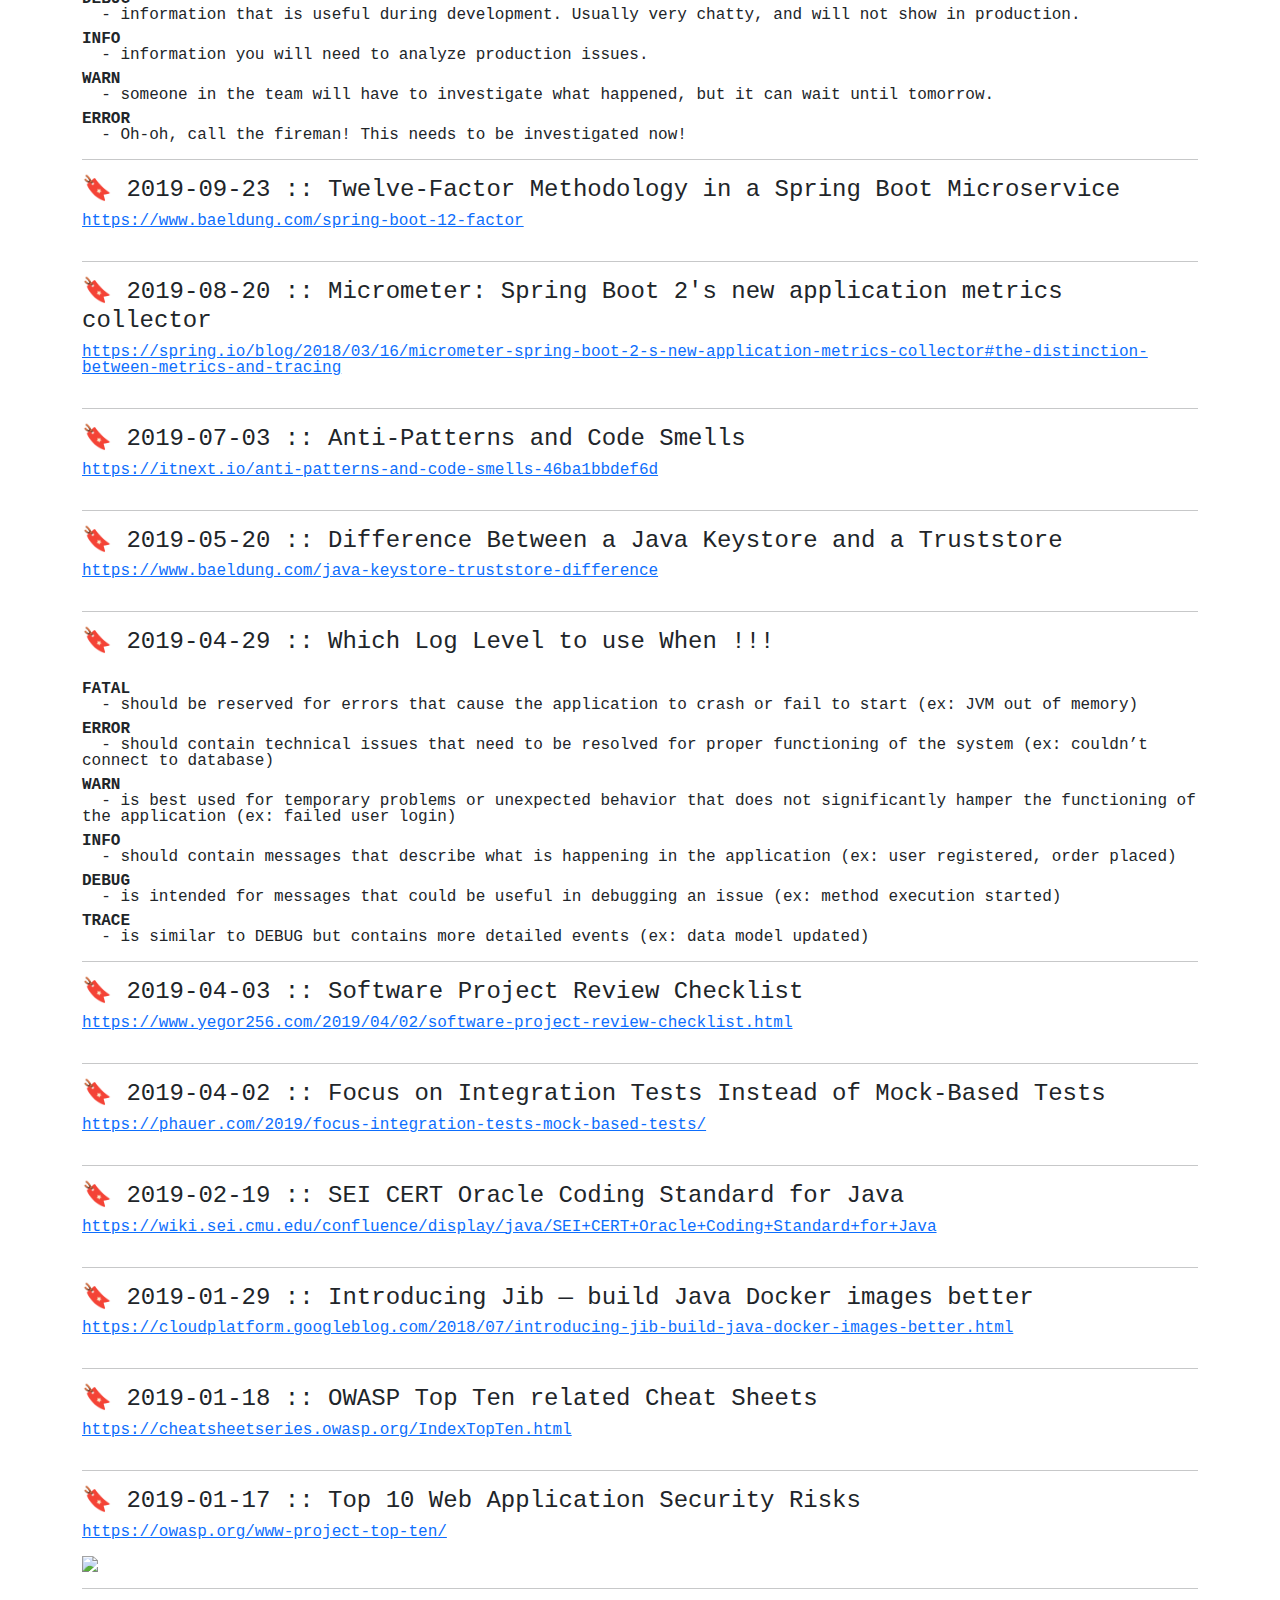
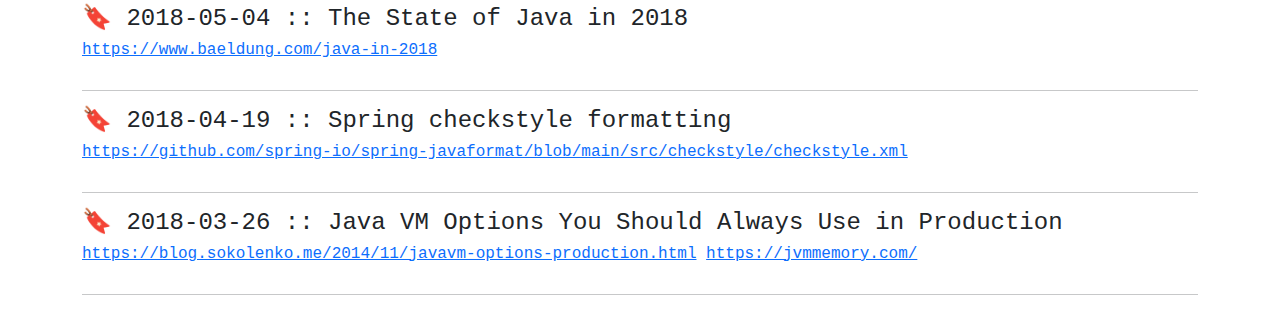
==== commit eeed63c7: "Update index.html" ====
--- a/index.html
+++ b/index.html
@@ -23,7 +23,7 @@
             <h4 id="2022-06-10.01"><a href="#2022-06-10.01" style="text-decoration: none;">&#x1F516;</a>
                 2022-06-10 :: 2019 CWE Top 25 Most Dangerous Software Errors</h4>
             <a target="_blank"
-                https://cwe.mitre.org/top25/archive/2019/2019_cwe_top25.html">
+                href="https://cwe.mitre.org/top25/archive/2019/2019_cwe_top25.html">
                 https://cwe.mitre.org/top25/archive/2019/2019_cwe_top25.html</a>
             <div>&nbsp;</div>
             <hr />
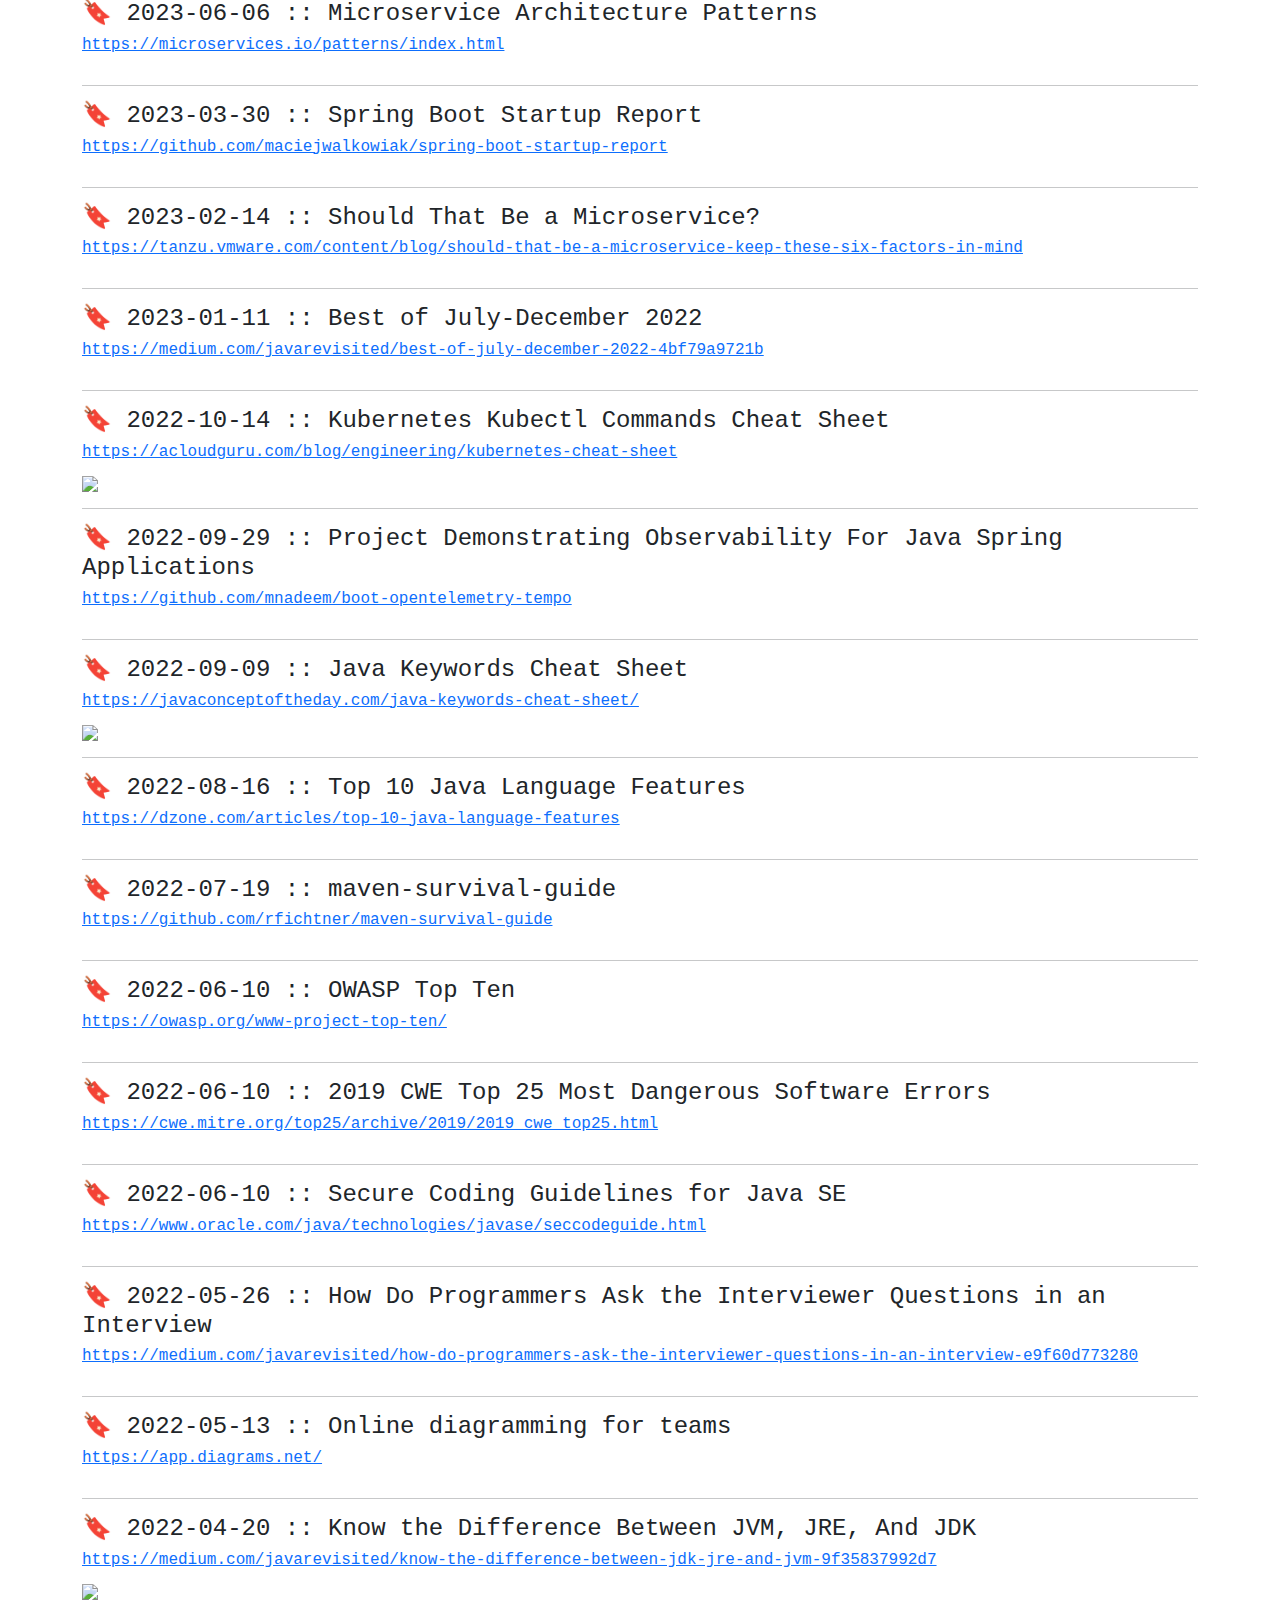
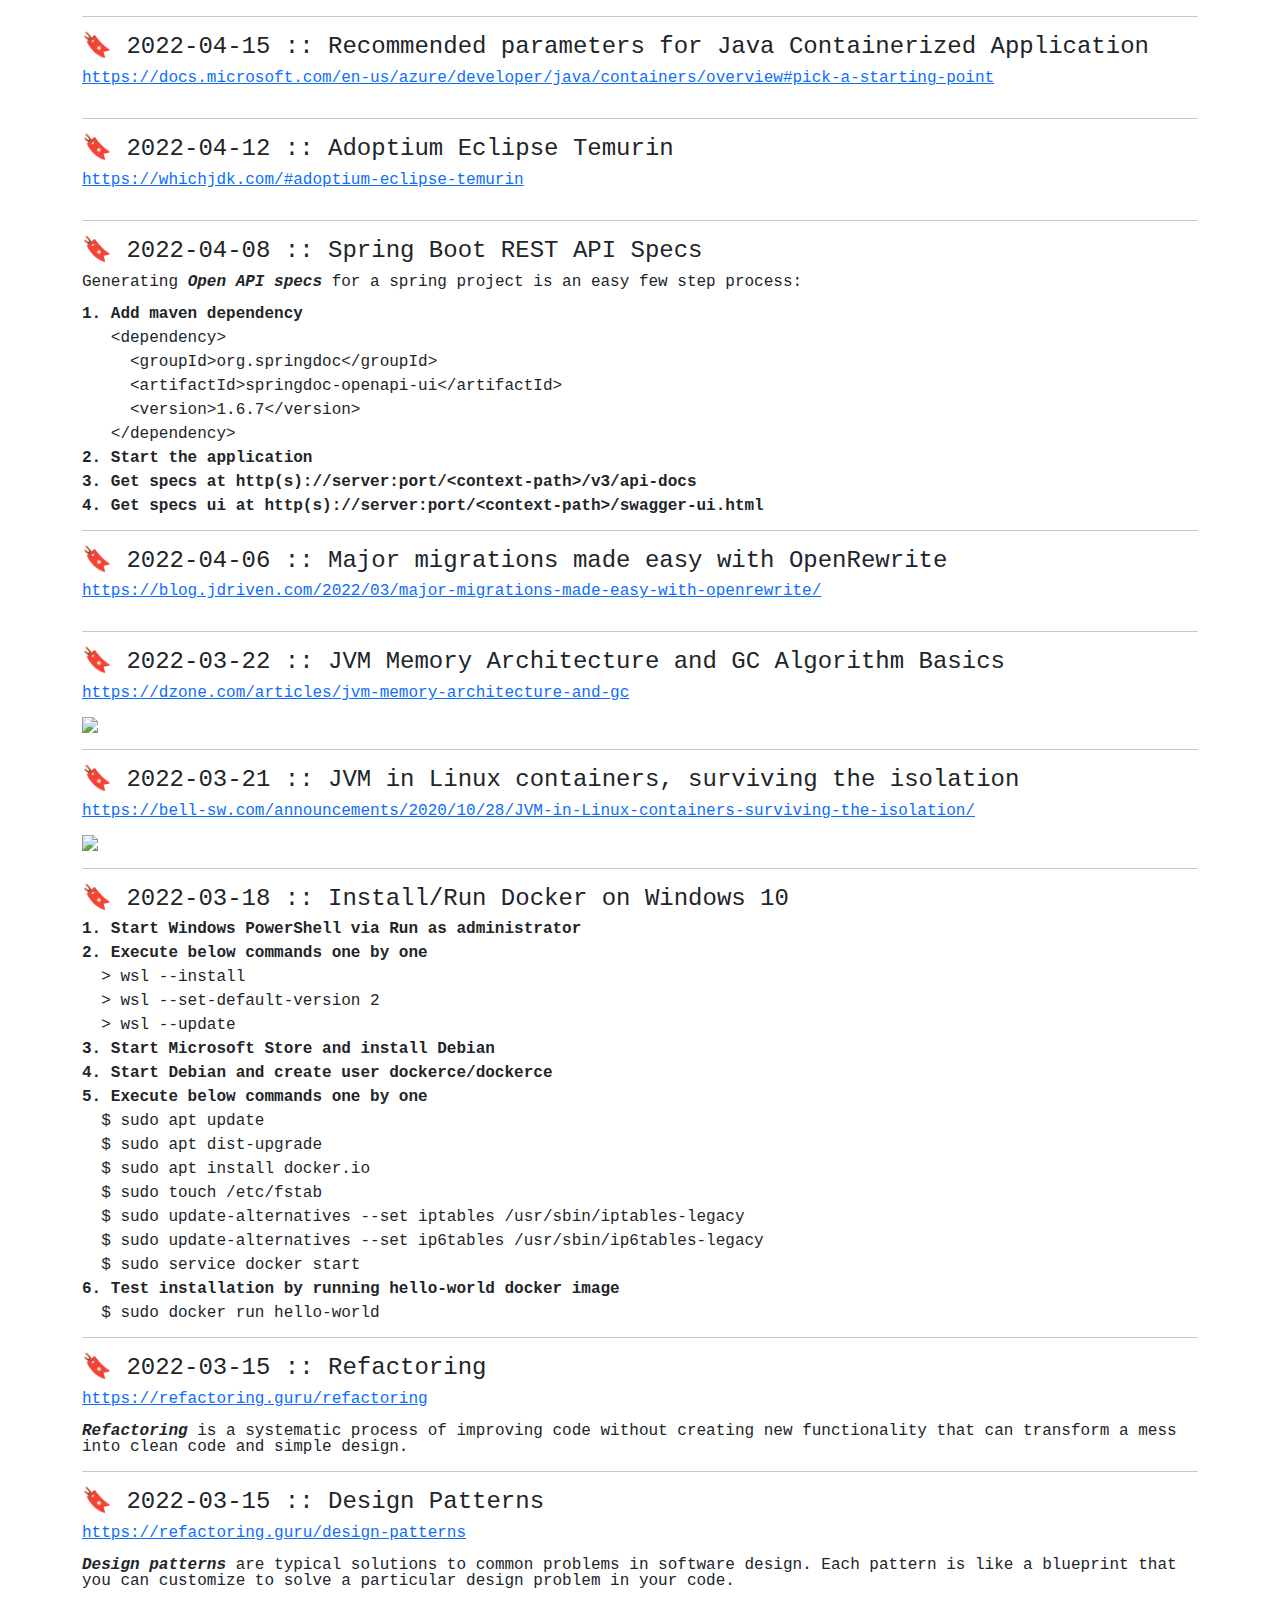
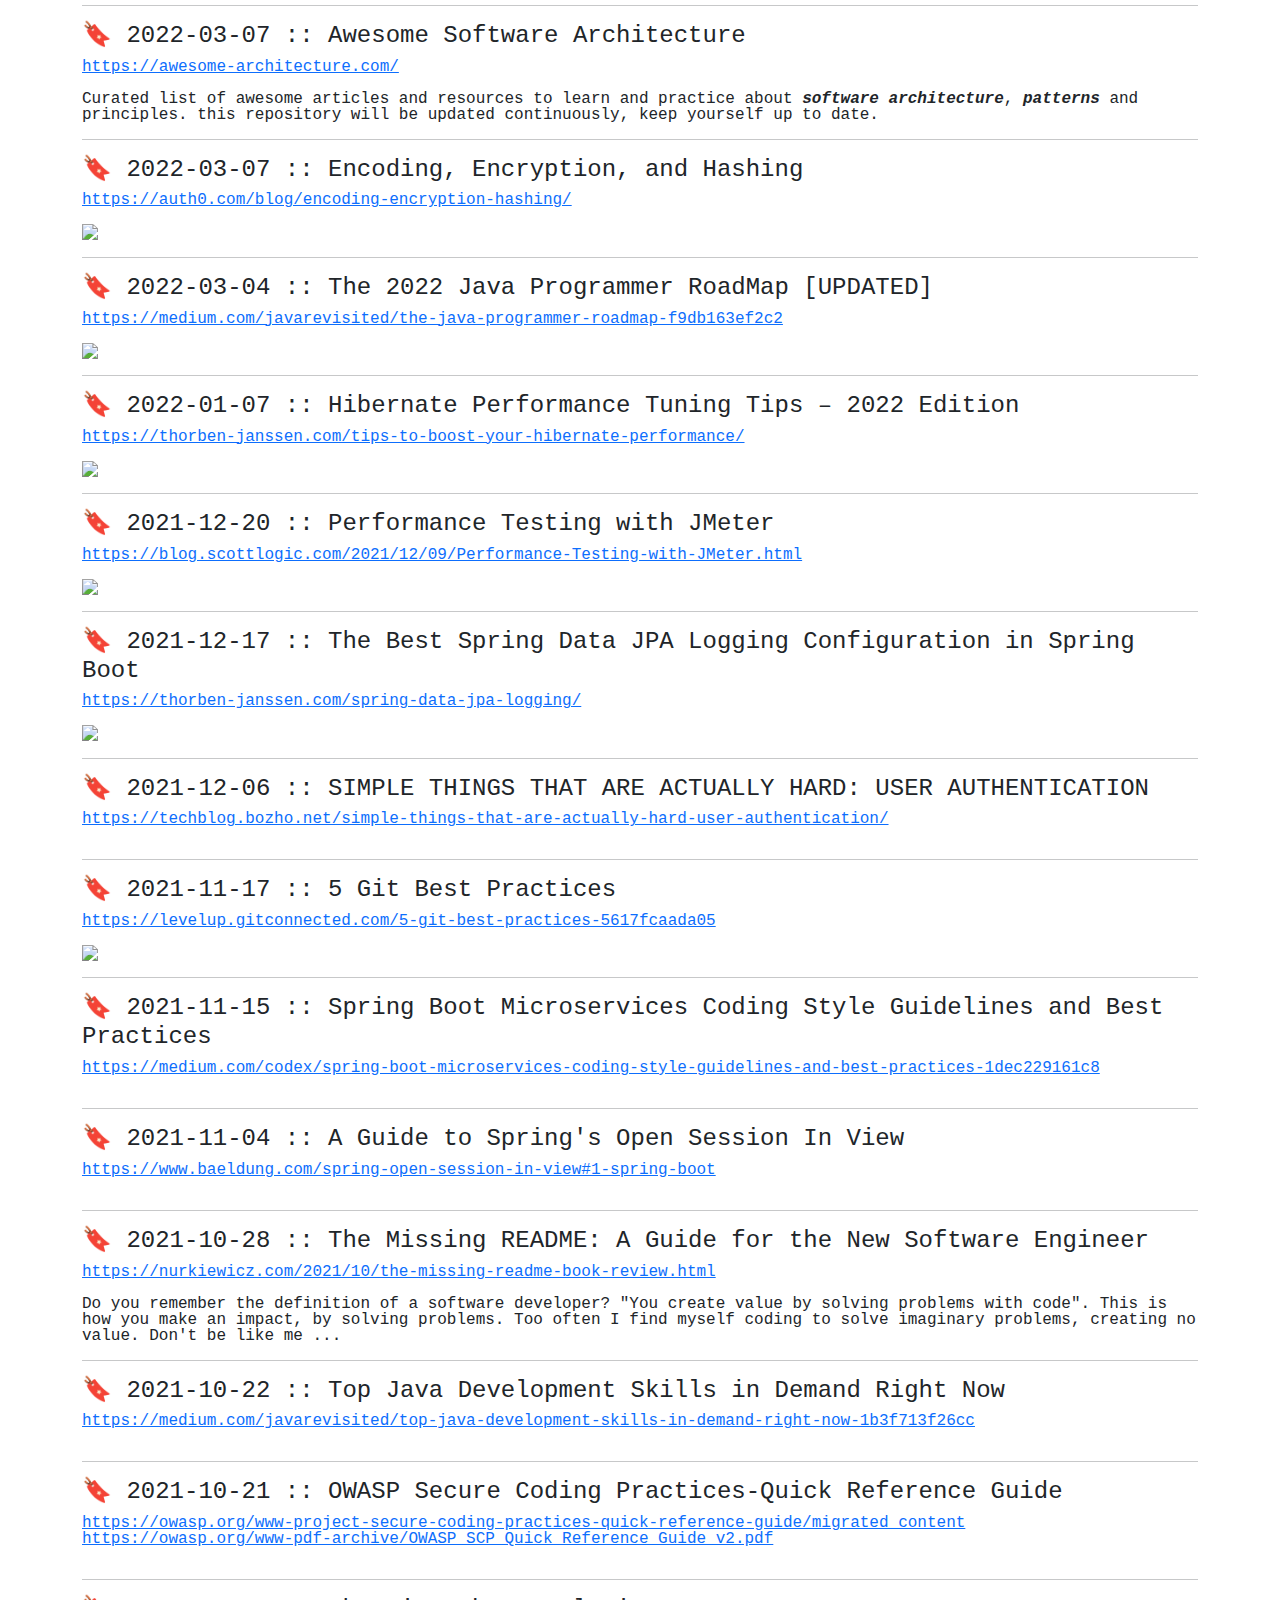
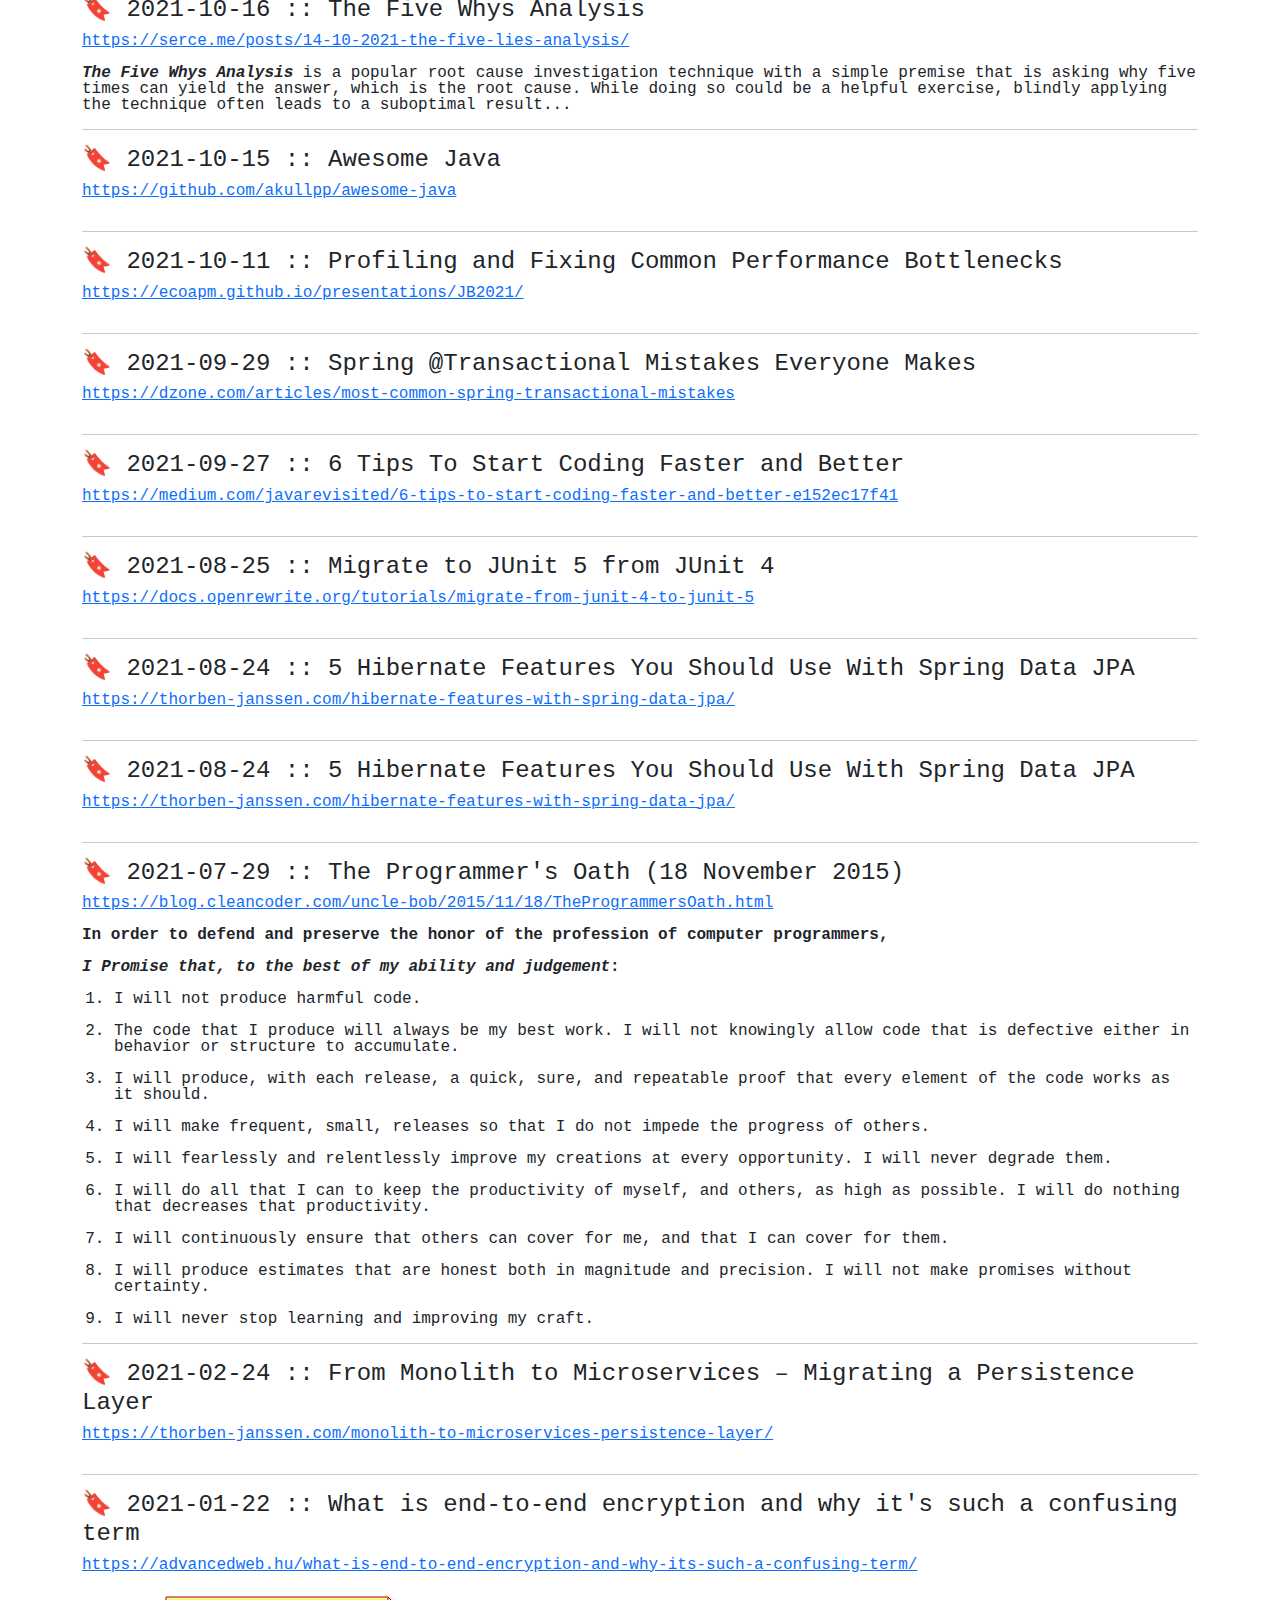
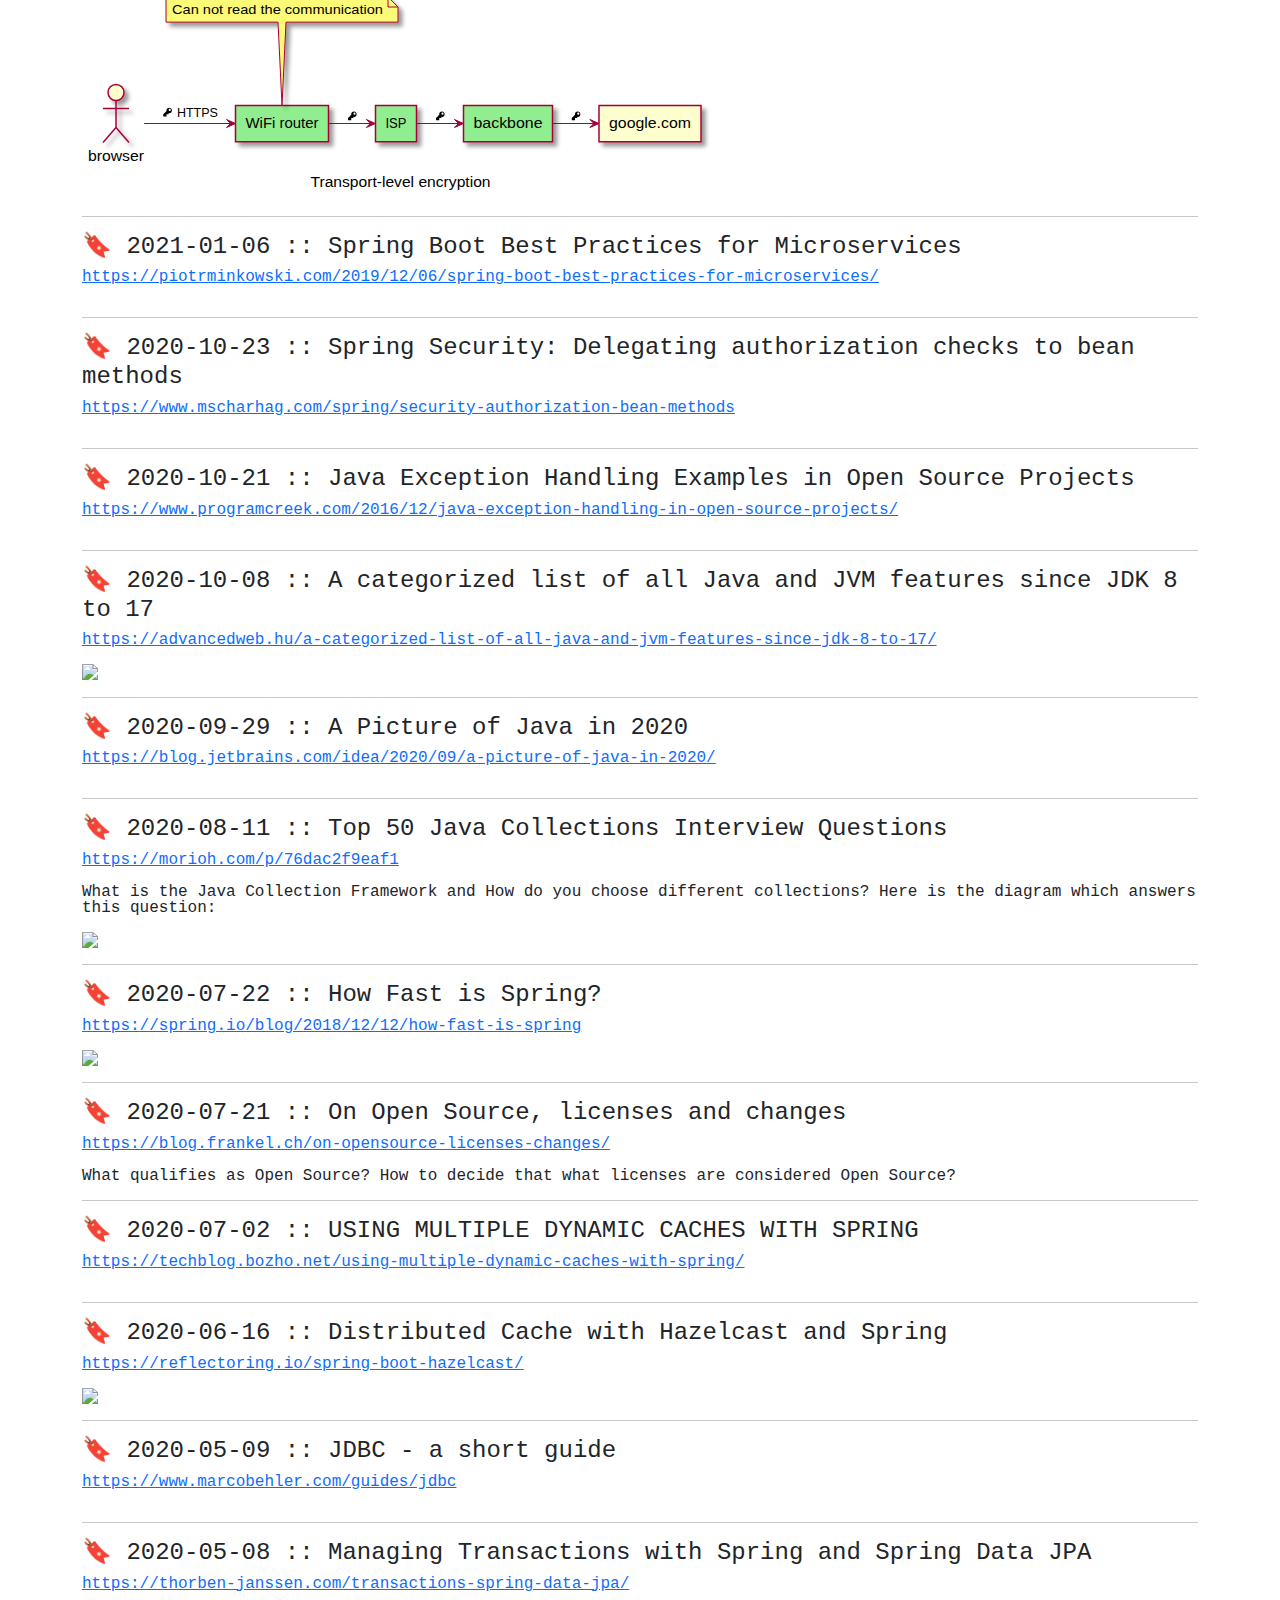
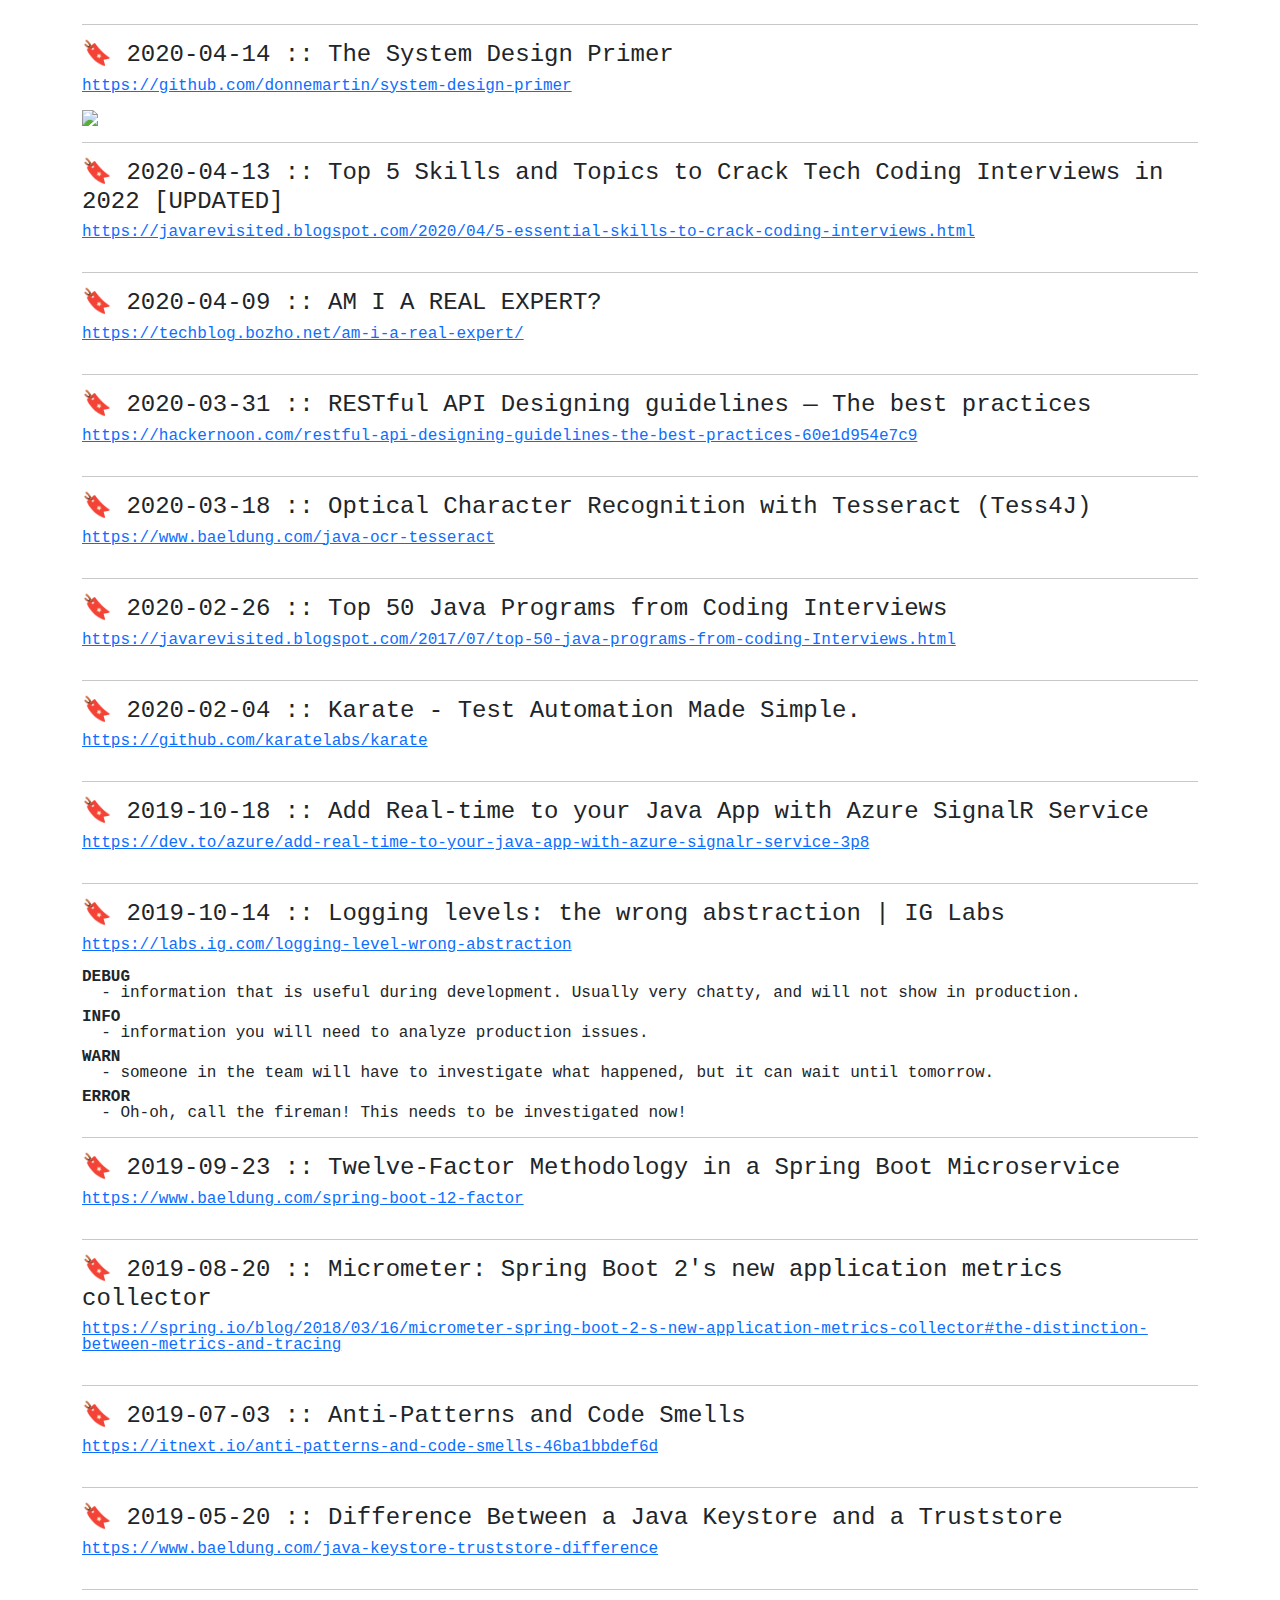
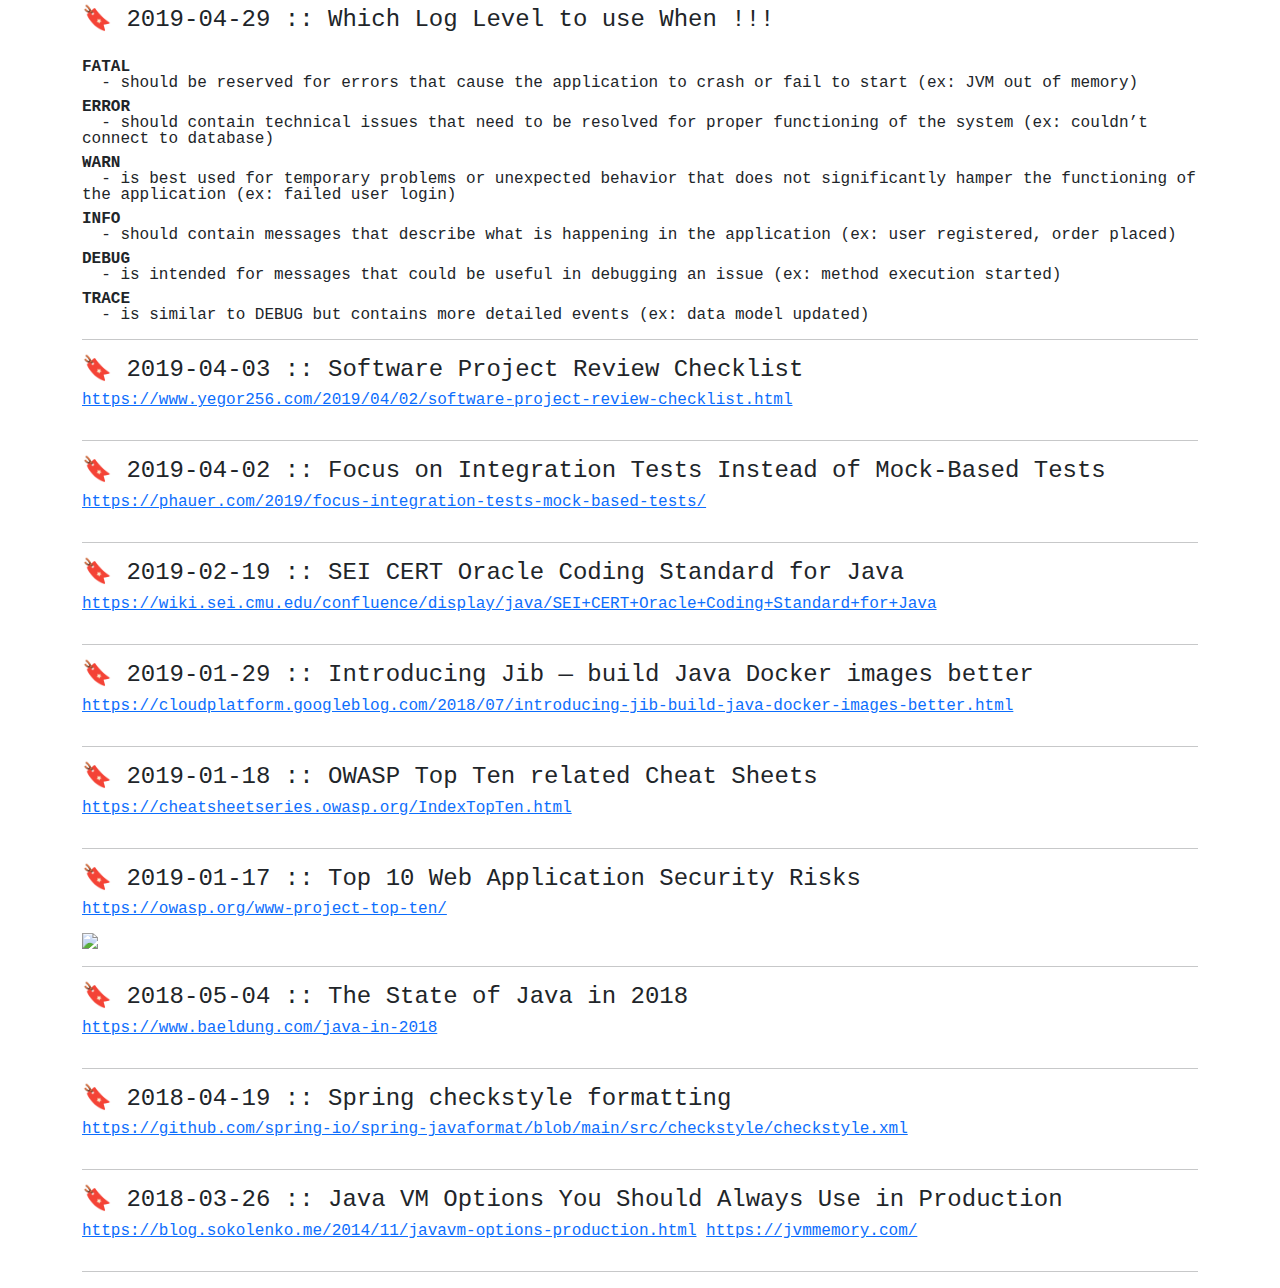
==== commit 8824ef17: "Update index.html" ====
--- a/index.html
+++ b/index.html
@@ -10,6 +10,89 @@
 
 <body class="font-monospace lh-1">
     <div class="container">
+        <div>
+            <h4 id="2023-06-06"><a href="#2023-06-06" style="text-decoration: none;">&#x1F516;</a>
+                2023-06-06 :: Microservice Architecture Patterns</h4>
+            <a target="_blank"
+                href="https://microservices.io/patterns/index.html">
+                https://microservices.io/patterns/index.html</a>
+            <div>&nbsp;</div>
+            <hr />
+        </div>
+        <div>
+            <h4 id="2023-03-30"><a href="#2023-03-30" style="text-decoration: none;">&#x1F516;</a>
+                2023-03-30 :: Spring Boot Startup Report</h4>
+            <a target="_blank"
+                href="https://github.com/maciejwalkowiak/spring-boot-startup-report">
+                https://github.com/maciejwalkowiak/spring-boot-startup-report</a>
+            <div>&nbsp;</div>
+            <hr />
+        </div>
+        <div>
+            <h4 id="2023-02-14"><a href="#2023-02-14" style="text-decoration: none;">&#x1F516;</a>
+                2023-02-14 :: Should That Be a Microservice?</h4>
+            <a target="_blank"
+                href="https://tanzu.vmware.com/content/blog/should-that-be-a-microservice-keep-these-six-factors-in-mind">
+                https://tanzu.vmware.com/content/blog/should-that-be-a-microservice-keep-these-six-factors-in-mind</a>
+            <div>&nbsp;</div>
+            <hr />
+        </div>
+        <div>
+            <h4 id="2023-01-11"><a href="#2023-01-11" style="text-decoration: none;">&#x1F516;</a>
+                2023-01-11 :: Best of July-December 2022</h4>
+            <a target="_blank"
+                href="https://medium.com/javarevisited/best-of-july-december-2022-4bf79a9721b">
+                https://medium.com/javarevisited/best-of-july-december-2022-4bf79a9721b</a>
+            <div>&nbsp;</div>
+            <hr />
+        </div>
+        <div>
+            <h4 id="2022-10-14"><a href="#2022-10-14" style="text-decoration: none;">&#x1F516;</a>
+                2022-10-14 :: Kubernetes Kubectl Commands Cheat Sheet</h4>
+            <a target="_blank"
+                href="https://acloudguru.com/blog/engineering/kubernetes-cheat-sheet">
+                https://acloudguru.com/blog/engineering/kubernetes-cheat-sheet</a>
+            <div>&nbsp;</div>
+            <img width="500" src="https://res.cloudinary.com/acloud-guru/image/fetch/c_thumb,f_auto,q_auto/https://acg-wordpress-content-production.s3.us-west-2.amazonaws.com/app/uploads/2020/06/kubernetes-cheat-sheet-cover-768x595.png">
+            <hr />
+        </div>
+        <div>
+            <h4 id="2022-09-29"><a href="#2022-09-29" style="text-decoration: none;">&#x1F516;</a>
+                2022-09-29 :: Project Demonstrating Observability For Java Spring Applications</h4>
+            <a target="_blank"
+                href="https://github.com/mnadeem/boot-opentelemetry-tempo">
+                https://github.com/mnadeem/boot-opentelemetry-tempo</a>
+            <div>&nbsp;</div>
+            <hr />
+        </div>
+        <div>
+            <h4 id="2022-09-09"><a href="#2022-09-09" style="text-decoration: none;">&#x1F516;</a>
+                2022-09-09 :: Java Keywords Cheat Sheet</h4>
+            <a target="_blank"
+                href="https://javaconceptoftheday.com/java-keywords-cheat-sheet/">
+                https://javaconceptoftheday.com/java-keywords-cheat-sheet/</a>
+            <div>&nbsp;</div>
+            <img width="500" src="https://i0.wp.com/javaconceptoftheday.com/wp-content/uploads/2022/09/Java_Keywords_Cheat_Sheet.png?ssl=1">
+            <hr />
+        </div>
+        <div>
+            <h4 id="2022-08-16"><a href="#2022-08-16" style="text-decoration: none;">&#x1F516;</a>
+                2022-08-16 :: Top 10 Java Language Features</h4>
+            <a target="_blank"
+                href="https://dzone.com/articles/top-10-java-language-features">
+                https://dzone.com/articles/top-10-java-language-features</a>
+            <div>&nbsp;</div>
+            <hr />
+        </div>
+        <div>
+            <h4 id="2022-07-19"><a href="#2022-07-19" style="text-decoration: none;">&#x1F516;</a>
+                2022-07-19 :: maven-survival-guide</h4>
+            <a target="_blank"
+                href="https://github.com/rfichtner/maven-survival-guide">
+                https://github.com/rfichtner/maven-survival-guide</a>
+            <div>&nbsp;</div>
+            <hr />
+        </div>
         <div>
             <h4 id="2022-06-10.02"><a href="#2022-06-10.02" style="text-decoration: none;">&#x1F516;</a>
                 2022-06-10 :: OWASP Top Ten</h4>
